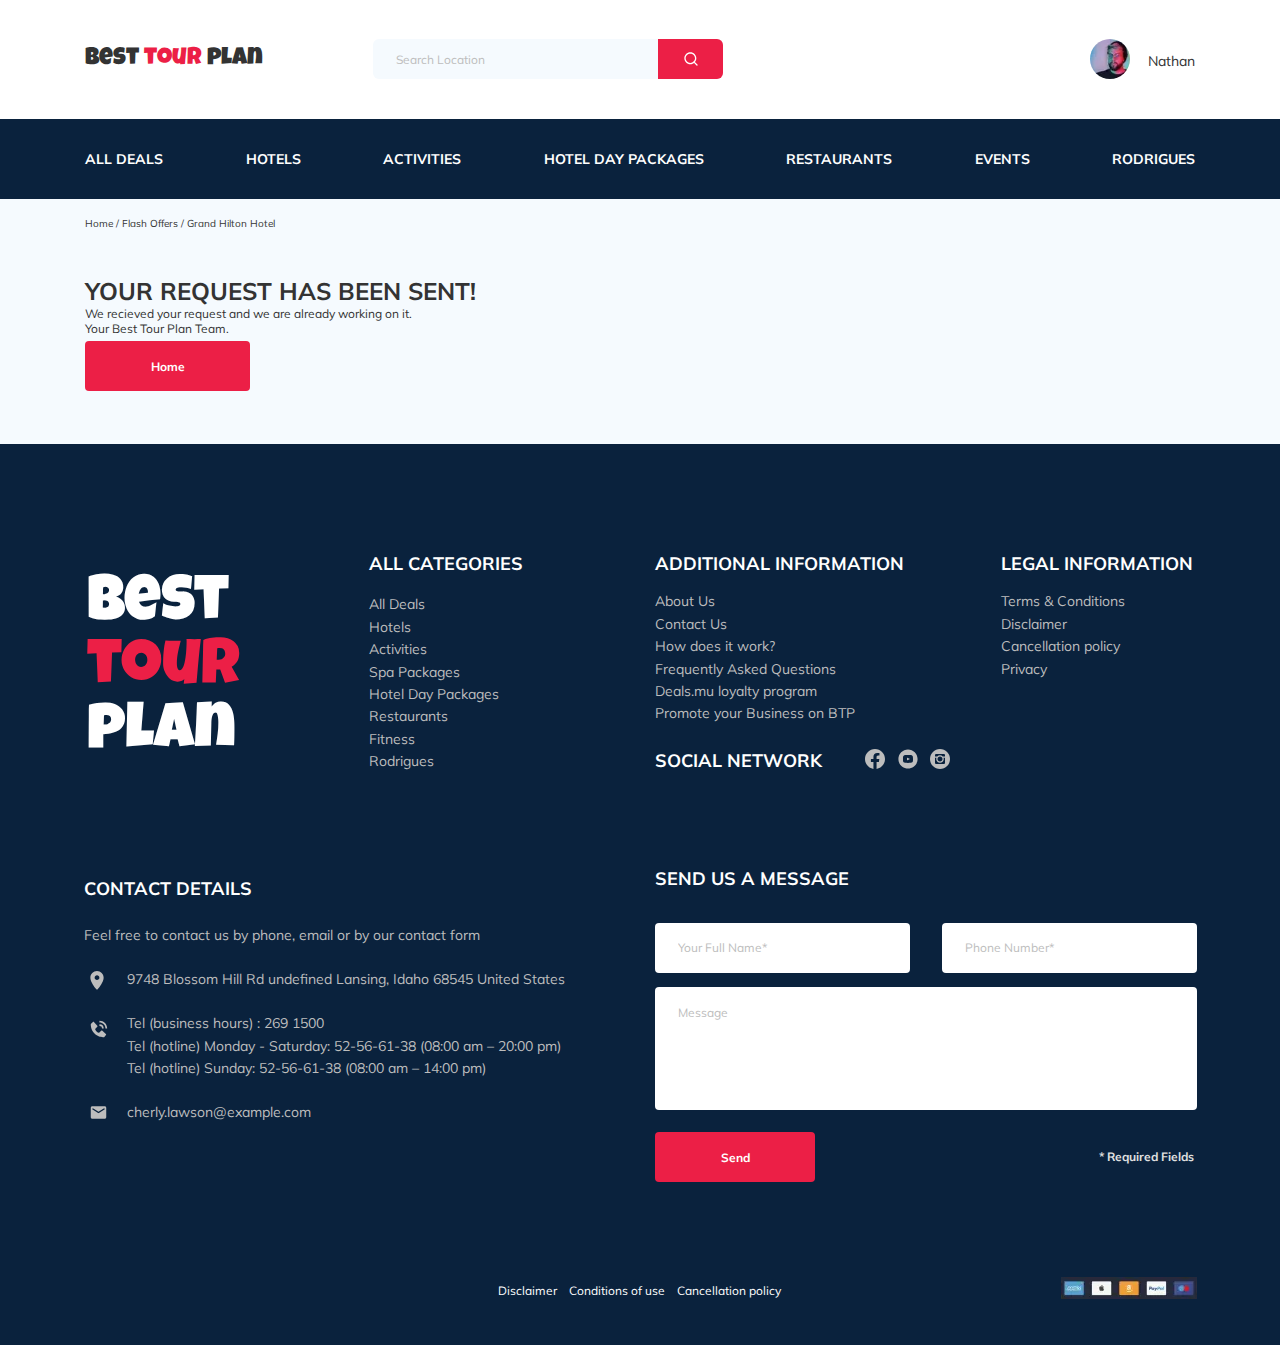
==== thankyou.html @ c1bdef6b "Update thankyou.html" ====
<!DOCTYPE html>
<html lang="en">
  <head>
    <meta charset="UTF-8" />
    <meta http-equiv="X-UA-Compatible" content="IE=edge" />
    <meta name="viewport" content="width=device-width, initial-scale=1.0" />
    <title>Best Tour Plan - Hotel Booking</title>
    <link rel="shortcut icon" href="favicon.ico" type="image/x-icon" />
    <link rel="icon" href="favicon.ico" type="image/x-icon" />
    <link rel="preconnect" href="https://fonts.googleapis.com" />
    <link rel="preconnect" href="https://fonts.gstatic.com" crossorigin />
    <link
      href="https://fonts.googleapis.com/css2?family=Luckiest+Guy&family=Mulish:wght@300;400;600;700&family=Nunito:wght@400;600;800&display=swap"
      rel="stylesheet"
    />
    <link rel="stylesheet" href="./css/swiper-bundle.min.css" />
    <link rel="stylesheet" href="./css/style.css" />
  </head>
  <body>
    <header class="navbar navbar--mobile--fixed">
      <div class="container">
        <div class="navbar-top">
          <a href="./index.html" class="logo">
            <span class="logo__name">
              best
              <span class="logo__name logo__name--red">tour</span>
              plan
            </span>
          </a>
          <form
            action="#"
            class="search navbar__search navbar__search--mobile--hidden"
          >
            <input
              type="text"
              class="search__input"
              placeholder="Search Location"
            />
            <button class="search__button">
              <img
                src="./img/search.svg"
                width="16"
                height="16"
                alt="Icon: search loupe"
              />
            </button>
          </form>

          <a href="#" class="user navbar__user navbar__user--mobile--hidden">
            <img
              class="user__avatar"
              src="./img/user-avatar.webp"
              width="40"
              height="40"
              alt="Avatar: Nathan user"
            />
            <span class="user__name">Nathan</span>
          </a>
          <button class="menu-button navbar-top__menu-button">
            <span class="menu-button__line"></span>
            <span class="menu-button__line"></span>
            <span class="menu-button__line"></span>
          </button>
        </div>
        <!-- /.navbar-top -->
      </div>
      <!-- /.container -->
      <div class="navbar-bottom">
        <nav class="navbar-menu container">
          <ul class="navbar-menu__list">
            <li class="navbar-menu__item navbar-menu__item--mobile--visible">
              <a
                href="#"
                class="user navbar__user navbar__user--mobile--visible"
              >
                <img
                  class="user__avatar"
                  src="./img/user-avatar.webp"
                  width="40"
                  height="40"
                  alt="Avatar: Nathan user"
                />
                <span class="user__name user__name--light">Nathan</span>
              </a>
            </li>
            <li class="navbar-menu__item navbar-menu__item--mobile--visible">
              <form
                action="#"
                class="search navbar__search navbar__search--mobile--visible"
              >
                <input
                  type="text"
                  class="search__input"
                  placeholder="Search Location"
                />
                <button class="search__button">
                  <img
                    src="./img/search.svg"
                    width="16"
                    height="16"
                    alt="Icon: search loupe"
                  />
                </button>
              </form>
            </li>
            <li class="navbar-menu__item">
              <a href="#" class="navbar-menu__link">All Deals</a>
            </li>
            <li class="navbar-menu__item">
              <a href="#" class="navbar-menu__link">Hotels</a>
            </li>
            <li class="navbar-menu__item">
              <a href="#" class="navbar-menu__link">Activities</a>
            </li>
            <li class="navbar-menu__item">
              <a href="#" class="navbar-menu__link">Hotel Day Packages</a>
            </li>
            <li class="navbar-menu__item">
              <a href="#" class="navbar-menu__link">Restaurants</a>
            </li>
            <li class="navbar-menu__item">
              <a href="#" class="navbar-menu__link">Events</a>
            </li>
            <li class="navbar-menu__item">
              <a href="#" class="navbar-menu__link">Rodrigues</a>
            </li>
          </ul>
        </nav>
        <!-- /.navbar-menu -->
      </div>
      <!-- /.navbar-bottom -->
    </header>
    <nav class="breadcrumb">
      <div class="container">
        <ul class="breadcrumb-list">
          <li class="breadcrumb-list__item">
            <a href="#" class="breadcrumb-list__link">Home</a>
          </li>
          <li class="breadcrumb-list__item">
            <a href="#" class="breadcrumb-list__link">Flash Offers</a>
          </li>
          <li class="breadcrumb-list__item">Grand Hilton Hotel</li>
        </ul>
      </div>
      <!-- /.container -->
    </nav>
    <!-- /.breadcrumb -->
    <section class="hotel">
      <div class="container">
        <div class="hotel-info hotel__hotel-info">
          <div class="hotel-info__text">
            <div class="hotel-wrapper">
              <h1 class="hotel-name hotel-info__name">
                Your request has been sent!
              </h1>
            </div>
            <!-- /.hotel-wrapper -->
            <p class="hotel-description hotel-info__description">
              We recieved your request and we are already working on it.
            </p>
            <p class="hotel-description hotel-info__description">
              Your Best Tour Plan Team.
            </p>
          </div>
          <!-- /.hotel-info__text -->
        </div>
        <!-- /.hotel-info -->
        <a href="./index.html" class="button">Home</a>
      </div>
      <!-- /.container -->
    </section>
    <!-- /.hotel -->
    <footer class="footer">
      <div class="footer-container">
        <h2 class="visually-hidden">Footer menu and feedback form</h2>
        <div class="footer-wrapper">
          <a href="./index.html" class="footer-logo">
            <span class="footer-logo__name">
              best
              <br />
              <span class="footer-logo__name footer-logo__name--red">
                tour
                <br />
              </span>
              plan
              <br />
            </span>
          </a>
          <div class="footer__list footer__categories">
            <h3 class="footer__title footer__title--categories">
              All Categories
            </h3>
            <ul class="footer__ul">
              <li class="footer__item">
                <a href="#" class="footer__link">All Deals</a>
              </li>
              <li class="footer__item">
                <a href="#" class="footer__link">Hotels</a>
              </li>
              <li class="footer__item">
                <a href="#" class="footer__link">Activities</a>
              </li>
              <li class="footer__item">
                <a href="#" class="footer__link">Spa Packages</a>
              </li>
              <li class="footer__item">
                <a href="#" class="footer__link">Hotel Day Packages</a>
              </li>
              <li class="footer__item">
                <a href="#" class="footer__link">Restaurants</a>
              </li>
              <li class="footer__item">
                <a href="#" class="footer__link">Fitness</a>
              </li>
              <li class="footer__item">
                <a href="#" class="footer__link">Rodrigues</a>
              </li>
            </ul>
          </div>
          <!-- /.footer__list -->
          <div class="footer__list footer__additional">
            <h3 class="footer__title footer__title--additional">
              Additional Information
            </h3>
            <ul class="footer__ul">
              <li class="footer__item">
                <a href="#" class="footer__link">About Us</a>
              </li>
              <li class="footer__item">
                <a href="#" class="footer__link">Contact Us</a>
              </li>
              <li class="footer__item">
                <a href="#" class="footer__link">How does it work?</a>
              </li>
              <li class="footer__item">
                <a href="#" class="footer__link">Frequently Asked Questions</a>
              </li>
              <li class="footer__item">
                <a href="#" class="footer__link">Deals.mu loyalty program</a>
              </li>
              <li class="footer__item">
                <a href="#" class="footer__link">
                  Promote your Business on BTP
                </a>
              </li>
            </ul>
          </div>
          <!-- /.footer__list -->
          <div class="footer__social-network">
            <h3 class="footer__title footer__title--inline">Social Network</h3>
            <div class="footer__social-links">
              <a
                href="https://www.facebook.com/"
                target="_blank"
                class="footer__link"
              >
                <img
                  src="./img/facebook.svg"
                  alt="Icon: Facebook"
                  class="footer__icon"
                  width="20"
                  height="20"
                />
              </a>
              <a
                href="https://www.youtube.com/"
                target="_blank"
                class="footer__link"
              >
                <img
                  src="./img/youtube.svg"
                  alt="Icon: Youtube"
                  class="footer__icon"
                  width="20"
                  height="20"
                />
              </a>
              <a
                href="https://www.instagram.com/"
                target="_blank"
                class="footer__link"
              >
                <img
                  src="./img/instagram.svg"
                  alt="Icon: Instagram"
                  class="footer__icon"
                  width="20"
                  height="20"
                />
              </a>
            </div>
            <!-- /.footer__social-links -->
          </div>
          <!-- /.footer__social-network -->
          <div class="footer__list footer__legal">
            <h3 class="footer__title footer__title--legal">
              Legal Information
            </h3>
            <ul class="footer__ul">
              <li class="footer__item">
                <a href="#" class="footer__link">Terms & Conditions</a>
              </li>
              <li class="footer__item">
                <a href="#" class="footer__link">Disclaimer</a>
              </li>
              <li class="footer__item">
                <a href="#" class="footer__link">Cancellation policy</a>
              </li>
              <li class="footer__item">
                <a href="#" class="footer__link">Privacy</a>
              </li>
            </ul>
          </div>
          <!-- /.footer__list -->
          <div class="footer__contact-details">
            <h3 class="footer__title footer__title--details">
              Contact Details
            </h3>
            <p class="footer__text">
              Feel free to contact us by phone, email or by our contact form
            </p>
            <ul class="footer__details">
              <li class="footer__item footer__item--address">
                <img
                  src="./img/map-marker.svg"
                  width="14"
                  height="19"
                  alt="Icon: map marker"
                  class="footer__icon footer__icon--map"
                />
                <span class="footer__description">
                  9748 Blossom Hill Rd undefined Lansing, Idaho 68545 United
                  States
                </span>
              </li>
              <li class="footer__item footer__item--phone">
                <img
                  src="./img/footer-phone-call.svg"
                  width="18"
                  height="18"
                  alt="Icon: phone-call"
                  class="footer__icon footer__icon--phone"
                />
                <span class="footer__link footer__link--phone">
                  Tel (business hours) :
                  <a
                    href="tel:2691500"
                    class="footer__link footer__link--phone--mobile"
                  >
                    269 1500
                  </a>
                </span>
                <span class="footer__link footer__link--phone">
                  Tel (hotline) Monday - Saturday:
                  <a
                    href="tel:52566138"
                    class="footer__link footer__link--phone--mobile"
                  >
                    52-56-61-38
                  </a>
                  (08:00 am – 20:00 pm)
                </span>
                <span class="footer__link footer__link--phone">
                  Tel (hotline) Sunday:
                  <a
                    href="tel:52566138"
                    class="footer__link footer__link--phone--mobile"
                  >
                    52-56-61-38
                  </a>
                  (08:00 am – 14:00 pm)
                </span>
              </li>
              <li class="footer__item footer__item--email">
                <img
                  src="./img/email.svg"
                  width="17"
                  height="13"
                  alt="Icon: envelope"
                  class="footer__icon footer__icon--envelop"
                />
                <a
                  href="mailto:cherly.lawson@example.com"
                  class="footer__link footer__link--email"
                >
                  cherly.lawson@example.com
                </a>
              </li>
            </ul>
            <!-- /.footer__ul -->
          </div>
          <!-- /.footer__contact-details -->
          <div class="footer__contact-form">
            <h3 class="footer__title footer__title--form">Send us a message</h3>
            <form action="send.php" method="POST" class="form footer__form">
              <input
                type="text"
                class="input footer__input"
                placeholder="Your Full Name*"
                name="name"
              />
              <input
                type="text"
                class="input footer__input"
                placeholder="Phone Number*"
                name="phone"
              />
              <textarea
                cols="30"
                rows="7"
                class="message footer__message"
                placeholder="Message"
                name="message"
              ></textarea>
              <button class="button footer__button">Send</button>
              <span class="footer__info">* Required Fields</span>
            </form>
            <!-- /.footer__form -->
          </div>
          <!-- /.footer__contact-form -->
        </div>
        <!-- /.footer-wrapper -->
        <div class="footer-bottom">
          <nav class="footer-navbar">
            <ul class="footer-navbar__list">
              <li class="footer-navbar__item">
                <a href="#" class="footer-navbar__link">Disclaimer</a>
              </li>
              <li class="footer-navbar__item">
                <a href="#" class="footer-navbar__link">Conditions of use</a>
              </li>
              <li class="footer-navbar__item">
                <a href="#" class="footer-navbar__link">Cancellation policy</a>
              </li>
            </ul>
          </nav>
          <img
            src="./img/payment.webp"
            alt="Payment Methods"
            class="footer-bottom__payment"
            width="136"
            height="22"
          />
        </div>
        <!-- /.footer-bottom -->
      </div>
      <!-- /.container -->
    </footer>
    <!-- /.footer -->
    <script src="./js/jquery-3.6.0.min.js"></script>
    <script src="./js/parallax.min.js"></script>
    <script src="./js/swiper-bundle.min.js"></script>
    <script src="./js/main.js"></script>
  </body>
</html>
---- css/style.css ----
* {
  -webkit-box-sizing: border-box;
          box-sizing: border-box;
}

body {
  font-family: "Mulish", sans-serif;
  background-color: #F5FAFE;
  color: #333333;
}

.container {
  max-width: 1110px;
  margin: auto;
}

img {
  max-width: 100%;
}

.visually-hidden {
  position: absolute;
  clip: rect(0 0 0 0);
  width: 1px;
  height: 1px;
  margin: -1px;
}

.input {
  padding: 0 10px 0 23px;
  font-size: 12px;
  line-height: 15px;
  border-radius: 4px;
  border: none;
  background-color: #ffffff;
}

input::-webkit-input-placeholder {
  color: #BDBDBD;
}

input:-ms-input-placeholder {
  color: #BDBDBD;
}

input::-ms-input-placeholder {
  color: #BDBDBD;
}

input::placeholder {
  color: #BDBDBD;
}

.message {
  padding: 18px 5px 0 23px;
  resize: none;
  font-size: 12px;
  line-height: 15px;
  border: none;
  border-radius: 4px;
  background-color: #ffffff;
}

.message::-webkit-input-placeholder {
  color: #BDBDBD;
}

.message:-ms-input-placeholder {
  color: #BDBDBD;
}

.message::-ms-input-placeholder {
  color: #BDBDBD;
}

.message::placeholder {
  color: #BDBDBD;
}

.button {
  padding: 18px 65px 17px 66px;
  font-weight: bold;
  font-size: 12px;
  line-height: 15px;
  border-radius: 4px;
  border: none;
  color: #ffffff;
  background-color: #EC1F46;
  cursor: pointer;
  text-decoration: none;
}

.form {
  display: -webkit-box;
  display: -ms-flexbox;
  display: flex;
  -webkit-box-align: center;
      -ms-flex-align: center;
          align-items: center;
  -webkit-box-pack: justify;
      -ms-flex-pack: justify;
          justify-content: space-between;
  -ms-flex-wrap: wrap;
      flex-wrap: wrap;
}

/*! normalize.css v8.0.1 | MIT License | github.com/necolas/normalize.css */
/* Document
   ========================================================================== */
/**
 * 1. Correct the line height in all browsers.
 * 2. Prevent adjustments of font size after orientation changes in iOS.
 */
html {
  line-height: 1.15;
  /* 1 */
  -webkit-text-size-adjust: 100%;
  /* 2 */
}

/* Sections
   ========================================================================== */
/**
 * Remove the margin in all browsers.
 */
body {
  margin: 0;
}

/**
 * Render the `main` element consistently in IE.
 */
main {
  display: block;
}

/**
 * Correct the font size and margin on `h1` elements within `section` and
 * `article` contexts in Chrome, Firefox, and Safari.
 */
h1 {
  font-size: 2em;
  margin: 0.67em 0;
}

/* Grouping content
   ========================================================================== */
/**
 * 1. Add the correct box sizing in Firefox.
 * 2. Show the overflow in Edge and IE.
 */
hr {
  -webkit-box-sizing: content-box;
          box-sizing: content-box;
  /* 1 */
  height: 0;
  /* 1 */
  overflow: visible;
  /* 2 */
}

/**
 * 1. Correct the inheritance and scaling of font size in all browsers.
 * 2. Correct the odd `em` font sizing in all browsers.
 */
pre {
  font-family: monospace, monospace;
  /* 1 */
  font-size: 1em;
  /* 2 */
}

/* Text-level semantics
   ========================================================================== */
/**
 * Remove the gray background on active links in IE 10.
 */
a {
  background-color: transparent;
}

/**
 * 1. Remove the bottom border in Chrome 57-
 * 2. Add the correct text decoration in Chrome, Edge, IE, Opera, and Safari.
 */
abbr[title] {
  border-bottom: none;
  /* 1 */
  text-decoration: underline;
  /* 2 */
  -webkit-text-decoration: underline dotted;
          text-decoration: underline dotted;
  /* 2 */
}

/**
 * Add the correct font weight in Chrome, Edge, and Safari.
 */
b,
strong {
  font-weight: bolder;
}

/**
 * 1. Correct the inheritance and scaling of font size in all browsers.
 * 2. Correct the odd `em` font sizing in all browsers.
 */
code,
kbd,
samp {
  font-family: monospace, monospace;
  /* 1 */
  font-size: 1em;
  /* 2 */
}

/**
 * Add the correct font size in all browsers.
 */
small {
  font-size: 80%;
}

/**
 * Prevent `sub` and `sup` elements from affecting the line height in
 * all browsers.
 */
sub,
sup {
  font-size: 75%;
  line-height: 0;
  position: relative;
  vertical-align: baseline;
}

sub {
  bottom: -0.25em;
}

sup {
  top: -0.5em;
}

/* Embedded content
   ========================================================================== */
/**
 * Remove the border on images inside links in IE 10.
 */
img {
  border-style: none;
}

/* Forms
   ========================================================================== */
/**
 * 1. Change the font styles in all browsers.
 * 2. Remove the margin in Firefox and Safari.
 */
button,
input,
optgroup,
select,
textarea {
  font-family: inherit;
  /* 1 */
  font-size: 100%;
  /* 1 */
  line-height: 1.15;
  /* 1 */
  margin: 0;
  /* 2 */
}

/**
 * Show the overflow in IE.
 * 1. Show the overflow in Edge.
 */
button,
input {
  /* 1 */
  overflow: visible;
}

/**
 * Remove the inheritance of text transform in Edge, Firefox, and IE.
 * 1. Remove the inheritance of text transform in Firefox.
 */
button,
select {
  /* 1 */
  text-transform: none;
}

/**
 * Correct the inability to style clickable types in iOS and Safari.
 */
button,
[type="button"],
[type="reset"],
[type="submit"] {
  -webkit-appearance: button;
}

/**
 * Remove the inner border and padding in Firefox.
 */
button::-moz-focus-inner,
[type="button"]::-moz-focus-inner,
[type="reset"]::-moz-focus-inner,
[type="submit"]::-moz-focus-inner {
  border-style: none;
  padding: 0;
}

/**
 * Restore the focus styles unset by the previous rule.
 */
button:-moz-focusring,
[type="button"]:-moz-focusring,
[type="reset"]:-moz-focusring,
[type="submit"]:-moz-focusring {
  outline: 1px dotted ButtonText;
}

/**
 * Correct the padding in Firefox.
 */
fieldset {
  padding: 0.35em 0.75em 0.625em;
}

/**
 * 1. Correct the text wrapping in Edge and IE.
 * 2. Correct the color inheritance from `fieldset` elements in IE.
 * 3. Remove the padding so developers are not caught out when they zero out
 *    `fieldset` elements in all browsers.
 */
legend {
  -webkit-box-sizing: border-box;
          box-sizing: border-box;
  /* 1 */
  color: inherit;
  /* 2 */
  display: table;
  /* 1 */
  max-width: 100%;
  /* 1 */
  padding: 0;
  /* 3 */
  white-space: normal;
  /* 1 */
}

/**
 * Add the correct vertical alignment in Chrome, Firefox, and Opera.
 */
progress {
  vertical-align: baseline;
}

/**
 * Remove the default vertical scrollbar in IE 10+.
 */
textarea {
  overflow: auto;
}

/**
 * 1. Add the correct box sizing in IE 10.
 * 2. Remove the padding in IE 10.
 */
[type="checkbox"],
[type="radio"] {
  -webkit-box-sizing: border-box;
          box-sizing: border-box;
  /* 1 */
  padding: 0;
  /* 2 */
}

/**
 * Correct the cursor style of increment and decrement buttons in Chrome.
 */
[type="number"]::-webkit-inner-spin-button,
[type="number"]::-webkit-outer-spin-button {
  height: auto;
}

/**
 * 1. Correct the odd appearance in Chrome and Safari.
 * 2. Correct the outline style in Safari.
 */
[type="search"] {
  -webkit-appearance: textfield;
  /* 1 */
  outline-offset: -2px;
  /* 2 */
}

/**
 * Remove the inner padding in Chrome and Safari on macOS.
 */
[type="search"]::-webkit-search-decoration {
  -webkit-appearance: none;
}

/**
 * 1. Correct the inability to style clickable types in iOS and Safari.
 * 2. Change font properties to `inherit` in Safari.
 */
::-webkit-file-upload-button {
  -webkit-appearance: button;
  /* 1 */
  font: inherit;
  /* 2 */
}

/* Interactive
   ========================================================================== */
/*
 * Add the correct display in Edge, IE 10+, and Firefox.
 */
details {
  display: block;
}

/*
 * Add the correct display in all browsers.
 */
summary {
  display: list-item;
}

/* Misc
   ========================================================================== */
/**
 * Add the correct display in IE 10+.
 */
template {
  display: none;
}

/**
 * Add the correct display in IE 10.
 */
[hidden] {
  display: none;
}

.navbar {
  background-color: #ffffff;
}

.navbar-top {
  display: -webkit-box;
  display: -ms-flexbox;
  display: flex;
  -webkit-box-align: center;
      -ms-flex-align: center;
          align-items: center;
  -webkit-box-pack: justify;
      -ms-flex-pack: justify;
          justify-content: space-between;
  padding-top: 39px;
  padding-bottom: 40px;
}

.navbar-top__menu-button {
  display: none;
}

.navbar__search {
  margin-right: auto;
  margin-left: 110px;
}

.navbar-bottom {
  background-color: #0A223D;
}

.navbar-menu__list {
  margin: 0;
  padding: 30px 0 31px 0;
  display: -webkit-box;
  display: -ms-flexbox;
  display: flex;
  -webkit-box-align: center;
      -ms-flex-align: center;
          align-items: center;
  -webkit-box-pack: justify;
      -ms-flex-pack: justify;
          justify-content: space-between;
  list-style-type: none;
  color: #ffffff;
}

.navbar-menu__item--mobile--visible {
  display: none;
}

.navbar-menu__link {
  font-size: 14px;
  line-height: 18px;
  font-weight: bold;
  text-decoration: none;
  text-transform: uppercase;
  color: inherit;
}

.logo {
  text-decoration: none;
}

.logo__name {
  font-family: Luckiest Guy;
  font-size: 24px;
  line-height: 24px;
  color: #333333;
}

.logo__name--red {
  color: #EC1F46;
}

.search {
  display: -webkit-box;
  display: -ms-flexbox;
  display: flex;
  position: relative;
  height: 40px;
  overflow: hidden;
  border-radius: 6px;
}

.search__input {
  width: 350px;
  height: 100%;
  padding-left: 23px;
  padding-right: 75px;
  font-size: 12px;
  line-height: 15px;
  background-color: #F5FAFE;
  border: none;
  color: #333333;
}

.search__button {
  position: absolute;
  padding: 12px 24px 12px 25px;
  top: 0;
  right: 0;
  width: 65px;
  height: 100%;
  border: none;
  background-color: #EC1F46;
  cursor: pointer;
}

.user {
  display: -webkit-box;
  display: -ms-flexbox;
  display: flex;
  -webkit-box-align: center;
      -ms-flex-align: center;
          align-items: center;
  text-decoration: none;
}

.user__avatar {
  width: 40px;
  height: 40px;
  border-radius: 50%;
  -o-object-fit: cover;
     object-fit: cover;
}

.user__name {
  margin-left: 18px;
  margin-top: 13px;
  margin-bottom: auto;
  font-size: 14px;
  line-height: 18px;
  color: #333333;
}

.breadcrumb-list {
  display: -webkit-box;
  display: -ms-flexbox;
  display: flex;
  -webkit-box-align: center;
      -ms-flex-align: center;
          align-items: center;
  padding: 18px 0 19px 0;
  margin: 0;
  list-style: none;
}

.breadcrumb-list__item {
  font-size: 10px;
  line-height: 13px;
}

.breadcrumb-list__item:not(:last-child)::after {
  content: '/';
  margin-right: 3px;
}

.breadcrumb-list__link {
  text-decoration: none;
  color: inherit;
}

.hotel {
  padding: 23px 0 70px 0;
}

.hotel__hotel-info {
  margin-bottom: 20px;
}

.hotel-info {
  display: -webkit-box;
  display: -ms-flexbox;
  display: flex;
  -webkit-box-align: center;
      -ms-flex-align: center;
          align-items: center;
  -webkit-box-pack: justify;
      -ms-flex-pack: justify;
          justify-content: space-between;
}

.hotel-info__offer {
  margin-top: 5px;
  margin-left: 14px;
}

.hotel-info__name {
  margin-top: 4px;
  margin-bottom: 0;
}

.hotel-info__description {
  margin: 0;
}

.hotel-name {
  font-weight: bold;
  font-size: 24px;
  line-height: 30px;
  text-transform: uppercase;
}

.hotel-wrapper {
  display: -webkit-box;
  display: -ms-flexbox;
  display: flex;
  -ms-flex-wrap: wrap;
      flex-wrap: wrap;
  -webkit-box-align: center;
      -ms-flex-align: center;
          align-items: center;
}

.hotel-description {
  font-size: 12px;
  line-height: 15px;
}

.hotel-grid {
  display: -webkit-box;
  display: -ms-flexbox;
  display: flex;
  -webkit-box-pack: justify;
      -ms-flex-pack: justify;
          justify-content: space-between;
  padding-left: 2px;
}

.hotel-details {
  display: -webkit-box;
  display: -ms-flexbox;
  display: flex;
  -webkit-box-orient: vertical;
  -webkit-box-direction: normal;
      -ms-flex-direction: column;
          flex-direction: column;
  -webkit-box-pack: justify;
      -ms-flex-pack: justify;
          justify-content: space-between;
}

.hotel-slider {
  width: 728px;
  height: 450px;
}

.hotel-slider__item {
  position: relative;
  width: 100%;
  height: 100%;
  border-radius: 8px;
  overflow: hidden;
}

.hotel-slider__item::after {
  content: '';
  position: absolute;
  top: 0;
  right: 0;
  left: 0;
  bottom: 0;
  width: 100%;
  height: 100%;
  z-index: 10;
  background: -webkit-gradient(linear, left top, left bottom, from(rgba(0, 122, 223, 0.48)), to(rgba(255, 255, 255, 0.128)));
  background: linear-gradient(180deg, rgba(0, 122, 223, 0.48) 0%, rgba(255, 255, 255, 0.128) 100%);
}

.stars {
  -ms-flex-preferred-size: 100%;
      flex-basis: 100%;
  display: -webkit-box;
  display: -ms-flexbox;
  display: flex;
}

.stars__image {
  margin-right: 2px;
}

.offer {
  padding: 3px 10px 4px 9px;
  font-weight: 600;
  font-size: 10px;
  line-height: 13px;
  border-radius: 3px;
  background-color: #EC1F46;
  color: #ffffff;
}

.rating {
  padding-top: 9px;
  padding-right: 7px;
  padding-bottom: 6px;
  padding-left: 7px;
  display: -webkit-box;
  display: -ms-flexbox;
  display: flex;
  -webkit-box-orient: vertical;
  -webkit-box-direction: normal;
      -ms-flex-direction: column;
          flex-direction: column;
  text-align: center;
  color: #ffffff;
  background-color: #EC1F46;
  border-radius: 4px;
}

.rating__text {
  font-weight: 600;
  font-size: 8px;
  line-height: 10px;
}

.rating__counter {
  display: -webkit-box;
  display: -ms-flexbox;
  display: flex;
  -webkit-box-pack: center;
      -ms-flex-pack: center;
          justify-content: center;
  -webkit-box-align: baseline;
      -ms-flex-align: baseline;
          align-items: baseline;
  margin-top: 2px;
  font-weight: bold;
  font-size: 14px;
  line-height: 18px;
}

.rating__counter--max {
  font-weight: bold;
  font-size: 10px;
  line-height: 13px;
}

.swiper {
  margin: 0;
}

.hotel-slider__button {
  position: absolute;
  top: 50%;
  -webkit-transform: translateY(-40%);
          transform: translateY(-40%);
  z-index: 99;
  width: 30px;
  height: 30px;
  border: none;
  cursor: pointer;
  background-repeat: no-repeat;
  background-position: center;
  background-size: 10px;
  background-color: transparent;
}

.hotel-slider__button--next {
  right: 18px;
  background-image: url(../img/arrow-next.svg);
}

.hotel-slider__button--prev {
  left: 16px;
  background-image: url(../img/arrow-prev.svg);
}

.booking {
  width: 350px;
  min-height: 210px;
  padding: 29px 29px 26px 26px;
  background-color: #0A223D;
  color: #ffffff;
  border-radius: 8px;
}

.booking__info {
  display: -webkit-box;
  display: -ms-flexbox;
  display: flex;
  -webkit-box-pack: justify;
      -ms-flex-pack: justify;
          justify-content: space-between;
  margin-bottom: 9px;
}

.booking__price {
  display: -webkit-box;
  display: -ms-flexbox;
  display: flex;
  -webkit-box-orient: vertical;
  -webkit-box-direction: normal;
      -ms-flex-direction: column;
          flex-direction: column;
  -webkit-box-align: start;
      -ms-flex-align: start;
          align-items: flex-start;
  -webkit-box-pack: justify;
      -ms-flex-pack: justify;
          justify-content: space-between;
}

.booking__start {
  margin-bottom: 2px;
  font-family: "Nunito", sans-serif;
  font-size: 10px;
  line-height: 14px;
}

.booking__pricetag {
  font-family: "Nunito", sans-serif;
  font-weight: 800;
  font-size: 24px;
  line-height: 28px;
}

.booking__per-room {
  font-family: "Nunito", sans-serif;
  font-size: 12px;
  line-height: 16px;
}

.booking__room {
  margin-top: 4px;
}

.booking__text {
  display: -webkit-box;
  display: -ms-flexbox;
  display: flex;
  -webkit-box-align: center;
      -ms-flex-align: center;
          align-items: center;
  -webkit-box-pack: justify;
      -ms-flex-pack: justify;
          justify-content: space-between;
  font-family: "Nunito", sans-serif;
  font-size: 12px;
  line-height: 16px;
}

.booking__text:first-child {
  margin-bottom: 8px;
}

.booking__description {
  margin-left: 9px;
}

.booking__call-center {
  display: -webkit-box;
  display: -ms-flexbox;
  display: flex;
  -webkit-box-align: center;
      -ms-flex-align: center;
          align-items: center;
  -webkit-box-pack: justify;
      -ms-flex-pack: justify;
          justify-content: space-between;
  margin-bottom: 17px;
}

.booking__heading {
  font-family: "Nunito", sans-serif;
  font-weight: 600;
  font-size: 18px;
  line-height: 25px;
}

.booking__number {
  display: -webkit-box;
  display: -ms-flexbox;
  display: flex;
  -webkit-box-align: center;
      -ms-flex-align: center;
          align-items: center;
  -webkit-box-pack: justify;
      -ms-flex-pack: justify;
          justify-content: space-between;
  font-family: "Nunito", sans-serif;
  font-weight: 600;
  font-size: 18px;
  line-height: 25px;
  color: inherit;
  text-decoration: none;
}

.booking__digits {
  margin-left: 8px;
}

.booking__button {
  padding: 13px 0;
  width: 100%;
  min-height: 45px;
  font-family: "Nunito", sans-serif;
  font-weight: 600;
  font-size: 14px;
  line-height: 19px;
  border-radius: 4px;
  border: none;
  background-color: #EC1F46;
  color: #ffffff;
  cursor: pointer;
}

.map {
  width: 347px;
  height: 213px;
  border: none;
  border-radius: 10px;
  overflow: hidden;
}

.packages {
  padding: 40px 0 70px 0;
}

.packages-title {
  margin: 0;
  margin-bottom: 65px;
  font-weight: bold;
  font-size: 36px;
  line-height: 45px;
  text-align: center;
  text-transform: uppercase;
}

.packages-grid {
  display: -ms-grid;
  display: grid;
  -ms-grid-columns: (1fr)[3];
      grid-template-columns: repeat(3, 1fr);
  -ms-grid-rows: (500px)[2];
      grid-template-rows: repeat(2, 500px);
  grid-gap: 30px;
}

.box {
  position: relative;
  display: -webkit-box;
  display: -ms-flexbox;
  display: flex;
  -webkit-box-orient: vertical;
  -webkit-box-direction: normal;
      -ms-flex-direction: column;
          flex-direction: column;
  -webkit-box-pack: start;
      -ms-flex-pack: start;
          justify-content: flex-start;
  border-radius: 8px;
  overflow: hidden;
}

.box:first-child {
  -ms-grid-column: 1;
  -ms-grid-column-span: 2;
  grid-column: 1 / 3;
  display: -webkit-box;
  display: -ms-flexbox;
  display: flex;
  -webkit-box-orient: horizontal;
  -webkit-box-direction: normal;
      -ms-flex-direction: row;
          flex-direction: row;
  -webkit-box-align: start;
      -ms-flex-align: start;
          align-items: flex-start;
}

.box-offer {
  position: absolute;
  left: 0;
  top: 26px;
  padding: 4px 9px;
  font-weight: 600;
  font-size: 8px;
  line-height: 10px;
  border-radius: 0 4px 4px 0;
}

.box-offer--first {
  padding: 8px 23px 7px 11px;
  font-weight: 600;
  font-size: 12px;
  line-height: 15px;
}

.box-image {
  width: 350px;
  height: 250px;
}

.box-image--first {
  width: 366px;
  height: 500px;
}

.box-room {
  padding: 30px 21px 25px 32px;
  color: #ffffff;
  background-color: #0A223D;
}

.box-room--first {
  padding: 46px 21px 30px 43px;
}

.box-room__stars {
  margin-bottom: 5px;
}

.box-room__title {
  margin: 0;
  margin-bottom: 23px;
  font-weight: bold;
  font-size: 18px;
  line-height: 23px;
}

.box-room__title--first {
  margin-bottom: 27px;
}

.box-room__text {
  margin: 0;
  margin-left: 1px;
  margin-bottom: 45px;
  font-size: 14px;
  line-height: 22px;
}

.box-room__details {
  margin-bottom: 24px;
  font-size: 12px;
  line-height: 15px;
}

.box-room__details--first {
  margin-left: 3px;
  margin-bottom: 37px;
}

.box-room__item {
  display: -webkit-box;
  display: -ms-flexbox;
  display: flex;
  -webkit-box-align: center;
      -ms-flex-align: center;
          align-items: center;
}

.box-room__item:not(:last-child) {
  margin-bottom: 11px;
}

.box-room__description {
  margin-left: 14px;
}

.box-room__price {
  display: -webkit-box;
  display: -ms-flexbox;
  display: flex;
  -webkit-box-orient: vertical;
  -webkit-box-direction: normal;
      -ms-flex-direction: column;
          flex-direction: column;
  -webkit-box-pack: end;
      -ms-flex-pack: end;
          justify-content: flex-end;
}

.box-room__price--first {
  margin-left: 3px;
}

.box-room__price--old {
  margin-bottom: 5px;
  font-size: 14px;
  line-height: 18px;
  -webkit-text-decoration-line: line-through;
          text-decoration-line: line-through;
}

.box-room__price--new {
  margin-bottom: 5px;
  font-weight: bold;
  font-size: 24px;
  line-height: 30px;
}

.box-room__booking {
  display: -webkit-box;
  display: -ms-flexbox;
  display: flex;
  -webkit-box-pack: justify;
      -ms-flex-pack: justify;
          justify-content: space-between;
  -webkit-box-align: end;
      -ms-flex-align: end;
          align-items: flex-end;
}

.box-room__button {
  padding: 11px 27px 10px 25px;
  font-weight: 600;
  font-size: 14px;
  line-height: 19px;
  border: none;
  border-radius: 4px;
  color: #ffffff;
  background-color: #EC1F46;
  cursor: pointer;
}

.newsletter {
  position: relative;
  padding: 98px 0 87px 0;
  background-image: url(../img/newsletter-bg.webp);
  background-repeat: no-repeat;
  background-size: cover;
  background-position: center;
}

.newsletter::before {
  content: '';
  position: absolute;
  top: 0;
  left: 0;
  bottom: 0;
  right: 0;
  width: 100%;
  height: 100%;
  background-color: rgba(10, 34, 61, 0.8);
}

.newsletter-wrapper {
  position: relative;
  display: -webkit-box;
  display: -ms-flexbox;
  display: flex;
  -webkit-box-align: center;
      -ms-flex-align: center;
          align-items: center;
  -webkit-box-pack: justify;
      -ms-flex-pack: justify;
          justify-content: space-between;
  max-width: 731px;
  margin: auto;
}

.newsletter-title {
  margin: 0;
  padding: 0;
  font-weight: 300;
  font-size: 24px;
  line-height: 30px;
  color: #ffffff;
}

.newsletter-title__strong {
  display: block;
  font-weight: 600;
  font-size: 36px;
  line-height: 45px;
  text-transform: uppercase;
}

.parallax-window {
  background: transparent;
}

.subscribe {
  position: relative;
  width: 350px;
  height: 55px;
  border-radius: 4px;
  overflow: hidden;
}

.subscribe__input {
  position: absolute;
  width: 100%;
  height: 100%;
  padding: 19px 75px 18px 33px;
  font-weight: 300;
  font-size: 14px;
  line-height: 18px;
  border: none;
}

.subscribe__button {
  position: absolute;
  right: 0;
  top: 0;
  bottom: 0;
  width: 65px;
  height: 100%;
  font-weight: bold;
  font-size: 12px;
  line-height: 15px;
  border: none;
  background-color: #EC1F46;
  color: #ffffff;
  cursor: pointer;
}

.reviews {
  padding: 40px 0 70px 0;
}

.reviews__title {
  margin: 0;
  margin-bottom: 70px;
  font-weight: bold;
  font-size: 36px;
  line-height: 45px;
  text-align: center;
  text-transform: uppercase;
}

.reviews-slider__item {
  position: relative;
  display: -webkit-box;
  display: -ms-flexbox;
  display: flex;
  -webkit-box-orient: vertical;
  -webkit-box-direction: normal;
      -ms-flex-direction: column;
          flex-direction: column;
  -webkit-box-align: center;
      -ms-flex-align: center;
          align-items: center;
  max-width: 731px;
  margin-left: auto;
  margin-right: auto;
  margin-top: 45px;
  padding: 0 60px 30px 64px;
  background-color: #ffffff;
  border-radius: 8px;
}

.reviews-slider__item::before {
  content: '';
  position: absolute;
  top: 13px;
  left: 64px;
  width: 70px;
  height: 47px;
  background-image: url(../img/quote-left.svg);
  background-repeat: no-repeat;
}

.reviews-slider__item::after {
  content: '';
  position: absolute;
  right: 60px;
  bottom: 114px;
  width: 70px;
  height: 47px;
  background-image: url(../img/quote-right.svg);
  background-repeat: no-repeat;
}

.reviews-slider__profile {
  display: -webkit-box;
  display: -ms-flexbox;
  display: flex;
  -webkit-box-orient: vertical;
  -webkit-box-direction: normal;
      -ms-flex-direction: column;
          flex-direction: column;
  -webkit-box-align: center;
      -ms-flex-align: center;
          align-items: center;
  margin-top: -45px;
  margin-bottom: 32px;
}

.reviews-slider__avatar {
  width: 90px;
  height: 90px;
  margin-bottom: 9px;
  margin-right: 2px;
  border-radius: 50%;
  -o-object-fit: cover;
     object-fit: cover;
}

.reviews-slider__username {
  margin: 0;
  margin-bottom: 10px;
  font-weight: bold;
  font-size: 12px;
  line-height: 15px;
  color: #EC1F46;
}

.reviews-slider__date {
  margin-bottom: 4px;
  font-size: 10px;
  line-height: 13px;
  color: #000000;
}

.reviews-slider__rating {
  display: -webkit-box;
  display: -ms-flexbox;
  display: flex;
  -webkit-box-align: center;
      -ms-flex-align: center;
          align-items: center;
  margin-left: 5px;
}

.reviews-slider__text {
  max-width: 537px;
  height: 115px;
  margin: 0 auto 0 auto;
  font-size: 12px;
  line-height: 160%;
  text-align: justify;
  word-spacing: 1px;
  overflow: auto;
}

.reviews-slider__button {
  position: absolute;
  top: 46%;
  -webkit-transform: translateY(-50%);
          transform: translateY(-50%);
  z-index: 99;
  width: 30px;
  height: 30px;
  border: none;
  cursor: pointer;
  background-repeat: no-repeat;
  background-position: center;
  background-size: 10px;
  background-color: transparent;
}

.reviews-slider__button--next {
  right: 19px;
  background-image: url(../img/arrow-reviews-next.svg);
}

.reviews-slider__button--prev {
  left: 18px;
  background-image: url(../img/arrow-reviews-prev.svg);
}

.activities {
  padding: 60px 0 98px 0;
}

.activities__title {
  margin: 0;
  margin-bottom: 57px;
  font-weight: bold;
  font-size: 24px;
  line-height: 30px;
  text-transform: uppercase;
  color: #000000;
}

.activities-wrapper {
  display: -webkit-box;
  display: -ms-flexbox;
  display: flex;
  -webkit-box-pack: justify;
      -ms-flex-pack: justify;
          justify-content: space-between;
}

.card {
  position: relative;
  display: -webkit-box;
  display: -ms-flexbox;
  display: flex;
  -webkit-box-orient: vertical;
  -webkit-box-direction: normal;
      -ms-flex-direction: column;
          flex-direction: column;
  -webkit-box-align: start;
      -ms-flex-align: start;
          align-items: flex-start;
  padding: 24px 26px;
  width: 255px;
  height: 255px;
  border-radius: 6px;
  overflow: hidden;
}

.card::before {
  content: '';
  position: absolute;
  top: 0;
  right: 0;
  bottom: 0;
  left: 0;
  border-radius: 6px;
  background: linear-gradient(179.83deg, rgba(196, 196, 196, 0) 35.34%, #0A223D 99.85%);
  z-index: -1;
}

.card__image {
  position: absolute;
  top: 0;
  right: 0;
  bottom: 0;
  left: 0;
  width: 100%;
  height: 100%;
  -o-object-fit: cover;
     object-fit: cover;
  z-index: -2;
}

.card__title {
  margin-top: auto;
  margin-bottom: 18px;
  font-weight: bold;
  font-size: 16px;
  line-height: 20px;
  color: #ffffff;
  z-index: 2;
}

.card__button {
  padding: 7px 22px 7px 21px;
  font-family: "Nunito", sans-serif;
  font-weight: 600;
  font-size: 12px;
  line-height: 16px;
  border: none;
  border-radius: 4px;
  background-color: #EC1F46;
  color: #ffffff;
  cursor: pointer;
}

.footer {
  padding: 108px 0 46px 0;
  background-color: #0A223D;
  color: #ffffff;
}

.footer-container {
  max-width: 1113px;
  margin: auto;
}

.footer-wrapper {
  display: -ms-grid;
  display: grid;
  -ms-grid-columns: 3fr 3fr 3fr 3fr;
      grid-template-columns: 3fr 3fr 3fr 3fr;
  -webkit-column-gap: 30px;
          column-gap: 30px;
  row-gap: 24px;
  grid-auto-rows: minmax(35px, -webkit-min-content);
  grid-auto-rows: minmax(35px, min-content);
  margin-bottom: 95px;
}

.footer-logo {
  -ms-grid-row: 1;
  -ms-grid-row-span: 2;
  grid-row: 1 / 3;
  margin-top: 22px;
  margin-left: 3px;
  text-decoration: none;
}

.footer-logo__name {
  font-family: "Luckiest Guy", sans-serif;
  font-style: normal;
  font-weight: normal;
  font-size: 64px;
  line-height: 64px;
  color: #ffffff;
}

.footer-logo__name--red {
  color: #EC1F46;
}

.footer__categories {
  -ms-grid-row: 1;
  -ms-grid-row-span: 3;
  grid-row: 1 / 4;
}

.footer__social-network {
  -ms-grid-row: 2;
  -ms-grid-row-span: 2;
  grid-row: 2 / 4;
  grid-column: span 2;
  display: -webkit-box;
  display: -ms-flexbox;
  display: flex;
  -webkit-box-align: start;
      -ms-flex-align: start;
          align-items: flex-start;
}

.footer__social-links {
  display: -webkit-box;
  display: -ms-flexbox;
  display: flex;
  -webkit-box-align: center;
      -ms-flex-align: center;
          align-items: center;
  -webkit-box-pack: justify;
      -ms-flex-pack: justify;
          justify-content: space-between;
  min-width: 85px;
}

.footer__legal {
  padding-left: 60px;
}

.footer__contact-details {
  grid-column: span 2;
}

.footer__contact-form {
  grid-column: span 2;
}

.footer__ul {
  margin: 0;
  padding: 0;
  list-style: none;
}

.footer__title {
  margin: 0;
  margin-bottom: 17px;
  font-weight: bold;
  font-size: 18px;
  line-height: 23px;
  text-transform: uppercase;
}

.footer__title--categories {
  margin-bottom: 18px;
}

.footer__title--additional {
  margin-bottom: 15px;
}

.footer__title--legal {
  margin-bottom: 15px;
}

.footer__title--inline {
  margin: 0;
  margin-right: 43px;
}

.footer__title--form {
  margin-bottom: 33px;
}

.footer__title--details {
  margin-top: 10px;
  margin-bottom: 24px;
}

.footer__item {
  font-size: 14px;
  line-height: 160%;
  color: #BDBDBD;
}

.footer__item--address {
  display: -webkit-box;
  display: -ms-flexbox;
  display: flex;
  -webkit-box-align: end;
      -ms-flex-align: end;
          align-items: end;
  margin-bottom: 22px;
}

.footer__item--phone {
  display: -ms-grid;
  display: grid;
  -ms-grid-columns: 30px 1fr;
      grid-template-columns: 30px 1fr;
  margin-bottom: 22px;
}

.footer__item--email {
  display: -webkit-box;
  display: -ms-flexbox;
  display: flex;
  -webkit-box-align: center;
      -ms-flex-align: center;
          align-items: center;
}

.footer__text {
  margin: 0;
  margin-bottom: 20px;
  font-size: 14px;
  line-height: 160%;
  color: #BDBDBD;
}

.footer__details {
  margin: 0;
  padding: 0;
  margin-left: 6px;
}

.footer__description {
  margin-left: 23px;
}

.footer__icon--map {
  margin-top: 5px;
}

.footer__icon--phone {
  -ms-grid-row: 1;
  -ms-grid-row-span: 3;
  grid-row: 1 / 4;
  margin-top: 8px;
}

.footer__icon--envelop {
  margin-right: 2px;
}

.footer__link {
  text-decoration: none;
  color: inherit;
}

.footer__link--phone {
  margin-left: 7px;
}

.footer__link--phone--mobile {
  white-space: nowrap;
}

.footer__link--email {
  margin-left: 18px;
}

.footer__input {
  margin-bottom: 14px;
  -ms-flex-preferred-size: 47%;
      flex-basis: 47%;
  height: 50px;
  font-size: 12px;
}

.footer__message {
  -ms-flex-preferred-size: 100%;
      flex-basis: 100%;
  width: 539px;
  height: 123px;
  margin-bottom: 22px;
}

.footer__button {
  min-width: 160px;
  min-height: 50px;
}

.footer__info {
  margin-right: 3px;
  font-weight: bold;
  font-size: 12px;
  line-height: 15px;
  color: #E0E0E0;
}

.footer-bottom {
  display: -webkit-box;
  display: -ms-flexbox;
  display: flex;
  -webkit-box-pack: justify;
      -ms-flex-pack: justify;
          justify-content: space-between;
}

.footer-navbar {
  margin-left: auto;
  margin-right: 280px;
}

.footer-navbar__list {
  display: -webkit-box;
  display: -ms-flexbox;
  display: flex;
  margin: 0;
  margin-top: 3px;
  padding: 0;
  list-style: none;
}

.footer-navbar__item:not(:last-child) {
  margin-right: 12px;
}

.footer-navbar__link {
  font-size: 12px;
  line-height: 15px;
  color: #ffffff;
  text-decoration: none;
}

.modal {
  margin: 0;
  padding: 0;
}

.modal__overlay {
  position: fixed;
  top: 0;
  right: 0;
  bottom: 0;
  left: 0;
  background-color: rgba(0, 143, 223, 0.39);
  z-index: 100;
  visibility: hidden;
  opacity: 0;
  -webkit-transition: opacity 0.2s;
  transition: opacity 0.2s;
}

.modal__overlay--visible {
  visibility: visible;
  opacity: 1;
}

.modal__dialog {
  position: fixed;
  top: 50%;
  left: 50%;
  max-width: 478px;
  padding: 33px 88px;
  -webkit-transform: translate(-50%, -50%);
          transform: translate(-50%, -50%);
  background-color: #0A223D;
  color: #ffffff;
  border-radius: 8px;
  z-index: 101;
  visibility: hidden;
  opacity: 0;
  -webkit-transition: opacity 0.2s;
  transition: opacity 0.2s;
}

.modal__dialog--visible {
  visibility: visible;
  opacity: 1;
}

.modal__close {
  position: absolute;
  top: 17px;
  right: 18px;
  text-decoration: none;
  cursor: pointer;
}

.modal__title {
  margin: 0;
  margin-bottom: 15px;
  font-weight: bold;
  font-size: 18px;
  line-height: 23px;
  text-transform: uppercase;
  text-align: center;
}

.modal__input {
  width: 100%;
  min-height: 50px;
  margin-bottom: 15px;
}

.modal__message {
  width: 100%;
  min-height: 123px;
  margin-bottom: 15px;
}

.modal__button {
  min-width: 160px;
  min-height: 50px;
}

.modal__info {
  margin-right: 3px;
  font-weight: bold;
  font-size: 12px;
  line-height: 15px;
  color: #E0E0E0;
}

@media (max-width: 1200px) {
  .container {
    max-width: 960px;
  }
  .hotel-slider {
    width: 590px;
  }
  .hotel-slider__image {
    width: 100%;
    height: 100%;
    -o-object-fit: cover;
       object-fit: cover;
  }
  .card {
    width: 230px;
    height: 230px;
  }
  .packages-grid {
    grid-gap: 20px;
  }
  .box-image--first {
    width: 315px;
  }
  .box-room__title--first {
    margin-bottom: 10px;
  }
  .footer-container {
    max-width: 960px;
  }
  .footer-wrapper {
    -ms-grid-columns: 3fr 3fr 250px 3fr;
        grid-template-columns: 3fr 3fr 250px 3fr;
    -webkit-column-gap: 20px;
            column-gap: 20px;
  }
  .footer__legal {
    padding-left: 0px;
  }
  .footer__input {
    -ms-flex-preferred-size: 100%;
        flex-basis: 100%;
  }
  .footer__message {
    width: 100%;
  }
}

@media (max-width: 992px) {
  .logo,
  .search__button,
  .user,
  .navbar-menu__link,
  .breadcrumb-list__link,
  .hotel-slider__button,
  .booking__number,
  .booking__button,
  .subscribe__button,
  .reviews-slider__button,
  .card__button,
  .box-room__button,
  .footer__button,
  .button,
  .modal__close {
    cursor: default;
  }
  .hotel {
    padding: 23px 0 60px 0;
  }
  .hotel-grid {
    -webkit-box-orient: vertical;
    -webkit-box-direction: normal;
        -ms-flex-direction: column;
            flex-direction: column;
    padding: 0;
  }
  .hotel__slider {
    margin-bottom: 30px;
  }
  .hotel-details {
    -webkit-box-orient: horizontal;
    -webkit-box-direction: normal;
        -ms-flex-direction: row;
            flex-direction: row;
  }
  .hotel-slider {
    width: 100%;
  }
  .container,
  .newsletter-wrapper {
    max-width: 700px;
  }
  .navbar-menu {
    max-width: 673px;
  }
  .logo {
    margin-bottom: 6px;
  }
  .logo__name {
    font-size: 18px;
    line-height: 18px;
  }
  .navbar-top {
    padding-top: 30px;
    padding-bottom: 30px;
  }
  .navbar__search {
    margin-left: 47px;
  }
  .navbar-menu__list {
    padding-top: 19px;
    padding-bottom: 23px;
  }
  .navbar-menu__link {
    font-size: 12px;
    line-height: 15px;
  }
  .search__input {
    width: 340px;
  }
  .breadcrumb-list {
    padding: 19px 0 18px 0;
  }
  .booking {
    width: 340px;
    padding: 29px 22px 26px 23px;
  }
  .map {
    width: 340px;
    height: 210px;
  }
  .newsletter {
    padding: 92px 0 93px 0;
  }
  .reviews {
    padding: 40px 0 60px 0;
  }
  .reviews-slider__item {
    max-width: 579px;
  }
  .reviews-slider__item::before, .reviews-slider__item::after {
    display: none;
  }
  .reviews-slider__button {
    top: 50%;
  }
  .reviews-slider__button--next {
    right: 0;
  }
  .reviews-slider__button--prev {
    left: 0;
  }
  .reviews-slider__text {
    height: 134px;
  }
  .reviews__title {
    margin-bottom: 50px;
    font-weight: bold;
    font-size: 30px;
    line-height: 38px;
  }
  .activities {
    padding-bottom: 69px;
  }
  .activities-wrapper {
    -ms-flex-wrap: wrap;
        flex-wrap: wrap;
    gap: 20px;
  }
  .card {
    width: 339px;
    height: 255px;
  }
  .packages {
    padding: 40px 0 60px 0;
  }
  .packages-grid {
    -ms-grid-columns: (1fr)[2];
        grid-template-columns: repeat(2, 1fr);
  }
  .packages-title {
    margin-bottom: 50px;
    font-size: 30px;
    line-height: 38px;
  }
  .box-image--first {
    width: 350px;
  }
  .box-room__title--first {
    margin-bottom: 27px;
  }
  .footer {
    padding: 66px 0 33px 0;
  }
  .footer-container {
    max-width: 700px;
  }
  .footer-wrapper {
    -ms-grid-columns: 3fr 5fr 4fr;
        grid-template-columns: 3fr 5fr 4fr;
    -webkit-column-gap: 20px;
            column-gap: 20px;
    row-gap: 46px;
    margin-bottom: 57px;
  }
  .footer-logo {
    -ms-grid-row: 1;
    -ms-grid-row-span: 1;
    grid-row: 1 / 2;
    margin: 0;
  }
  .footer-logo__name {
    font-size: 40px;
    line-height: 40px;
  }
  .footer__social-network {
    -ms-grid-row: 1;
    -ms-grid-row-span: 1;
    grid-row: 1 / 2;
    grid-column: span 2;
    -ms-flex-item-align: center;
        -ms-grid-row-align: center;
        align-self: center;
    margin-top: 15px;
    margin-left: 2px;
  }
  .footer__categories {
    -ms-grid-row: 2;
    -ms-grid-row-span: 1;
    grid-row: 2 / 3;
  }
  .footer__additional {
    padding-left: 16px;
  }
  .footer__legal {
    margin-left: 19px;
  }
  .footer__details {
    margin-left: 8px;
  }
  .footer__contact-details {
    grid-column: span 3;
  }
  .footer__contact-form {
    grid-column: span 3;
    margin-top: 13px;
    padding-right: 160px;
  }
  .footer__title--details {
    margin-top: 13px;
  }
  .footer__link--phone {
    margin-left: 7px;
  }
  .footer__input {
    -ms-flex-preferred-size: 47%;
        flex-basis: 47%;
  }
  .modal__dialog {
    width: 87%;
  }
}

@media (max-width: 767px) {
  body {
    padding-top: 79px;
  }
  .container {
    max-width: 576px;
    width: 87%;
  }
  .logo {
    margin-bottom: 0;
  }
  .navbar__search--mobile--hidden, .navbar__user--mobile--hidden {
    display: none;
  }
  .navbar__search--mobile--visible, .navbar__user--mobile--visible {
    display: -webkit-box;
    display: -ms-flexbox;
    display: flex;
  }
  .navbar__user {
    -webkit-box-orient: vertical;
    -webkit-box-direction: normal;
        -ms-flex-direction: column;
            flex-direction: column;
    -webkit-box-pack: center;
        -ms-flex-pack: center;
            justify-content: center;
  }
  .navbar__search {
    margin-left: 0;
    width: 245px;
  }
  .navbar-top {
    padding: 22px 0 31px;
  }
  .navbar-top__menu-button {
    margin-top: 6px;
  }
  .navbar--mobile--fixed {
    position: fixed;
    top: 0;
    right: 0;
    left: 0;
    z-index: 99;
  }
  .navbar-bottom {
    display: none;
    position: fixed;
    left: 0;
    right: 0;
    bottom: 0;
    top: 71px;
    padding: 31px 0 68px 0;
  }
  .navbar-bottom--visible {
    display: block;
  }
  .navbar-menu__list {
    padding: 0;
    -webkit-box-orient: vertical;
    -webkit-box-direction: normal;
        -ms-flex-direction: column;
            flex-direction: column;
  }
  .navbar-menu__item:not(:last-child) {
    margin-bottom: 17px;
  }
  .navbar-menu__item:first-child {
    margin-bottom: 27px;
  }
  .navbar-menu__item:nth-child(2) {
    margin-bottom: 36px;
  }
  .navbar-menu__item--mobile--visible {
    display: block;
  }
  .menu-button {
    width: 16px;
    height: 11px;
    padding: 0;
    display: -webkit-box;
    display: -ms-flexbox;
    display: flex;
    -webkit-box-orient: vertical;
    -webkit-box-direction: normal;
        -ms-flex-direction: column;
            flex-direction: column;
    -webkit-box-align: center;
        -ms-flex-align: center;
            align-items: center;
    -webkit-box-pack: justify;
        -ms-flex-pack: justify;
            justify-content: space-between;
    border: none;
    background-color: #ffffff;
  }
  .menu-button__line {
    width: 16px;
    height: 1px;
    background-color: #333333;
  }
  .user__name--light {
    margin: 0;
    color: #ffffff;
  }
  .user__avatar {
    margin-bottom: 10px;
  }
  .breadcrumb-list {
    padding: 15px 0 19px 0;
  }
  .hotel {
    padding: 5px 0 40px 0;
  }
  .hotel__hotel-info {
    margin-bottom: 38px;
  }
  .hotel-wrapper {
    -webkit-box-pack: justify;
        -ms-flex-pack: justify;
            justify-content: space-between;
  }
  .hotel-name {
    -ms-flex-preferred-size: 100%;
        flex-basis: 100%;
  }
  .hotel-info__text {
    width: 100%;
  }
  .hotel-info__name {
    margin-top: 10px;
  }
  .hotel-info__rating {
    display: none;
  }
  .hotel-info__offer {
    -webkit-box-ordinal-group: 0;
        -ms-flex-order: -1;
            order: -1;
    margin: 0;
  }
  .hotel-details {
    -webkit-box-orient: vertical;
    -webkit-box-direction: normal;
        -ms-flex-direction: column;
            flex-direction: column;
    min-height: 403px;
  }
  .hotel__slider {
    margin-bottom: 20px;
  }
  .hotel-slider {
    height: 350px;
  }
  .stars {
    -ms-flex-preferred-size: auto;
        flex-basis: auto;
    margin-right: 13px;
  }
  .booking {
    width: 100%;
    padding: 29px 21px 26px 22px;
  }
  .booking__call-center {
    padding-right: 4px;
  }
  .map {
    width: 100%;
    height: 173px;
  }
  .newsletter {
    padding: 76px 0 83px 0;
  }
  .newsletter-wrapper {
    -webkit-box-orient: vertical;
    -webkit-box-direction: normal;
        -ms-flex-direction: column;
            flex-direction: column;
    -webkit-box-align: start;
        -ms-flex-align: start;
            align-items: flex-start;
    max-width: 576px;
    width: 87%;
  }
  .newsletter__title {
    margin-bottom: 37px;
  }
  .newsletter-title {
    font-weight: 300;
    font-size: 20px;
    line-height: 25px;
  }
  .newsletter-title__strong {
    margin-top: 5px;
    font-weight: 600;
    font-size: 30px;
    line-height: 38px;
  }
  .subscribe {
    width: 100%;
  }
  .reviews {
    padding: 40px 0 50px 0;
  }
  .reviews-slider__item {
    padding: 0 27px 36px 33px;
  }
  .reviews-slider__button {
    top: 30px;
  }
  .reviews-slider__button--prev {
    left: 50%;
    -webkit-transform: translate(-50%, 0);
            transform: translate(-50%, 0);
    margin-left: -90px;
  }
  .reviews-slider__button--next {
    right: 50%;
    -webkit-transform: translate(50%, 0);
            transform: translate(50%, 0);
    margin-right: -90px;
  }
  .reviews-slider__profile {
    margin-right: 5px;
  }
  .reviews-slider__text {
    font-size: 12px;
    line-height: 160%;
    text-align: left;
    word-spacing: 0;
  }
  .reviews-slider__rating {
    margin-left: 15px;
  }
  .reviews__title {
    max-width: 245px;
    margin: 0 auto 42px auto;
    font-weight: bold;
    font-size: 18px;
    line-height: 23px;
  }
  .activities {
    padding: 38px 0 61px 0;
  }
  .activities__title {
    margin-bottom: 36px;
    font-size: 18px;
    line-height: 23px;
  }
  .activities__card:nth-child(1) {
    -webkit-box-ordinal-group: -1;
        -ms-flex-order: -2;
            order: -2;
  }
  .activities__card:nth-child(3) {
    -webkit-box-ordinal-group: 0;
        -ms-flex-order: -1;
            order: -1;
    margin-bottom: 8px;
  }
  .card {
    width: 100%;
  }
  .packages {
    padding: 30px 0 50px 0;
  }
  .packages-grid {
    -ms-grid-columns: 1fr;
        grid-template-columns: 1fr;
    -ms-grid-rows: 485px;
        grid-template-rows: 485px;
  }
  .packages-title {
    margin-bottom: 40px;
    font-size: 18px;
    line-height: 23px;
  }
  .box:first-child {
    -ms-grid-column: 1;
    -ms-grid-column-span: 1;
    grid-column: 1 / 2;
    display: -webkit-box;
    display: -ms-flexbox;
    display: flex;
    -webkit-box-orient: vertical;
    -webkit-box-direction: normal;
        -ms-flex-direction: column;
            flex-direction: column;
    -webkit-box-pack: start;
        -ms-flex-pack: start;
            justify-content: flex-start;
    -webkit-box-align: stretch;
        -ms-flex-align: stretch;
            align-items: stretch;
  }
  .box-offer--first {
    padding: 4px 10px;
    font-weight: 600;
    font-size: 8px;
    line-height: 10px;
  }
  .box-image {
    width: 100%;
    height: 250px;
    -o-object-fit: cover;
       object-fit: cover;
  }
  .box-image--first {
    max-width: 576px;
    height: 250px;
    -o-object-fit: cover;
       object-fit: cover;
  }
  .box-room {
    padding: 25px 20px 25px 20px;
  }
  .box-room__stars {
    display: none;
  }
  .box-room__title--first {
    margin-bottom: 23px;
  }
  .box-room__text {
    display: none;
  }
  .box-room__details--first {
    margin: 0;
    margin-bottom: 24px;
  }
  .box-room__price {
    margin: 0;
  }
  .box-room__button {
    padding: 7px 20px;
    font-size: 12px;
    line-height: 16px;
  }
  .footer {
    padding: 61px 0 21px 0;
  }
  .footer-container {
    max-width: 576px;
    width: 87%;
  }
  .footer-wrapper {
    -ms-grid-columns: 1fr;
        grid-template-columns: 1fr;
    -webkit-column-gap: 0;
            column-gap: 0;
    row-gap: 0;
    margin-bottom: 26px;
  }
  .footer-logo {
    -ms-grid-row: 1;
    grid-row: 1;
    -ms-grid-column: 1;
    grid-column: 1;
  }
  .footer__social-network {
    -ms-grid-row: 2;
    grid-row: 2;
    -ms-grid-column: 1;
    grid-column: 1;
    -webkit-box-orient: vertical;
    -webkit-box-direction: normal;
        -ms-flex-direction: column;
            flex-direction: column;
    margin-top: 38px;
    margin-bottom: 28px;
  }
  .footer__legal {
    -ms-grid-row: 3;
    grid-row: 3;
    -ms-grid-column: 1;
    grid-column: 1;
    margin: 0;
    margin-bottom: 30px;
  }
  .footer__additional {
    -ms-grid-row: 4;
    grid-row: 4;
    -ms-grid-column: 1;
    grid-column: 1;
    padding: 0;
    margin-bottom: 29px;
  }
  .footer__categories {
    -ms-grid-row: 5;
    grid-row: 5;
    -ms-grid-column: 1;
    grid-column: 1;
    margin-bottom: 38px;
  }
  .footer__contact-details {
    -ms-grid-row: 6;
    grid-row: 6;
    -ms-grid-column: 1;
    grid-column: 1;
    margin-bottom: 60px;
  }
  .footer__contact-form {
    -ms-grid-row: 7;
    grid-row: 7;
    -ms-grid-column: 1;
    grid-column: 1;
    padding: 0;
    margin: 0;
  }
  .footer-bottom {
    -ms-grid-row: 8;
    grid-row: 8;
    -ms-grid-column: 1;
    grid-column: 1;
    -webkit-box-orient: vertical;
    -webkit-box-direction: normal;
        -ms-flex-direction: column;
            flex-direction: column;
  }
  .footer__details {
    margin-left: 2px;
  }
  .footer__item--address {
    -webkit-box-align: start;
        -ms-flex-align: start;
            align-items: start;
  }
  .footer__item--phone {
    margin-bottom: 18px;
  }
  .footer__description {
    margin-left: 13px;
  }
  .footer__link--phone {
    margin-left: 0;
  }
  .footer__link--email {
    margin-left: 10px;
  }
  .footer__title--inline {
    margin-bottom: 22px;
  }
  .footer__title--details {
    margin-top: 0;
  }
  .footer__title--form {
    margin-bottom: 15px;
  }
  .footer__form {
    -webkit-box-orient: vertical;
    -webkit-box-direction: normal;
        -ms-flex-direction: column;
            flex-direction: column;
    -webkit-box-align: start;
        -ms-flex-align: start;
            align-items: start;
  }
  .footer__info {
    margin: 0;
    margin-bottom: 15px;
  }
  .footer__input {
    margin: 0;
    margin-bottom: 15px;
    padding: 18px 10px 17px 23px;
    width: 100%;
  }
  .footer__message {
    width: 100%;
    height: 123px;
    margin-bottom: 15px;
  }
  .footer__button {
    -webkit-box-ordinal-group: 100;
        -ms-flex-order: 99;
            order: 99;
  }
  .footer-navbar {
    margin: 0;
    margin-bottom: 10px;
  }
  .footer-navbar__list {
    margin: 0;
    -webkit-box-pack: justify;
        -ms-flex-pack: justify;
            justify-content: space-between;
  }
  .footer-navbar__item:not(:last-child) {
    margin-right: 0;
  }
  .footer-navbar__link {
    margin: 0;
  }
  .modal__dialog {
    padding: 33px 25px;
  }
  .modal__form {
    -webkit-box-orient: vertical;
    -webkit-box-direction: normal;
        -ms-flex-direction: column;
            flex-direction: column;
    -webkit-box-align: start;
        -ms-flex-align: start;
            align-items: start;
  }
  .modal__button {
    -webkit-box-ordinal-group: 2;
        -ms-flex-order: 1;
            order: 1;
    margin-top: 15px;
  }
}

@media (max-width: 576px) {
  body {
    padding-top: 74px;
  }
  .navbar-bottom {
    top: 71px;
  }
  .logo__name {
    font-size: 13px;
    line-height: 13px;
  }
  .hotel-slider {
    height: 300px;
  }
  .reviews-slider__text {
    height: 268px;
  }
}

@media (max-width: 480px) {
  .hotel-slider {
    height: 179px;
  }
}
/*# sourceMappingURL=style.css.map */
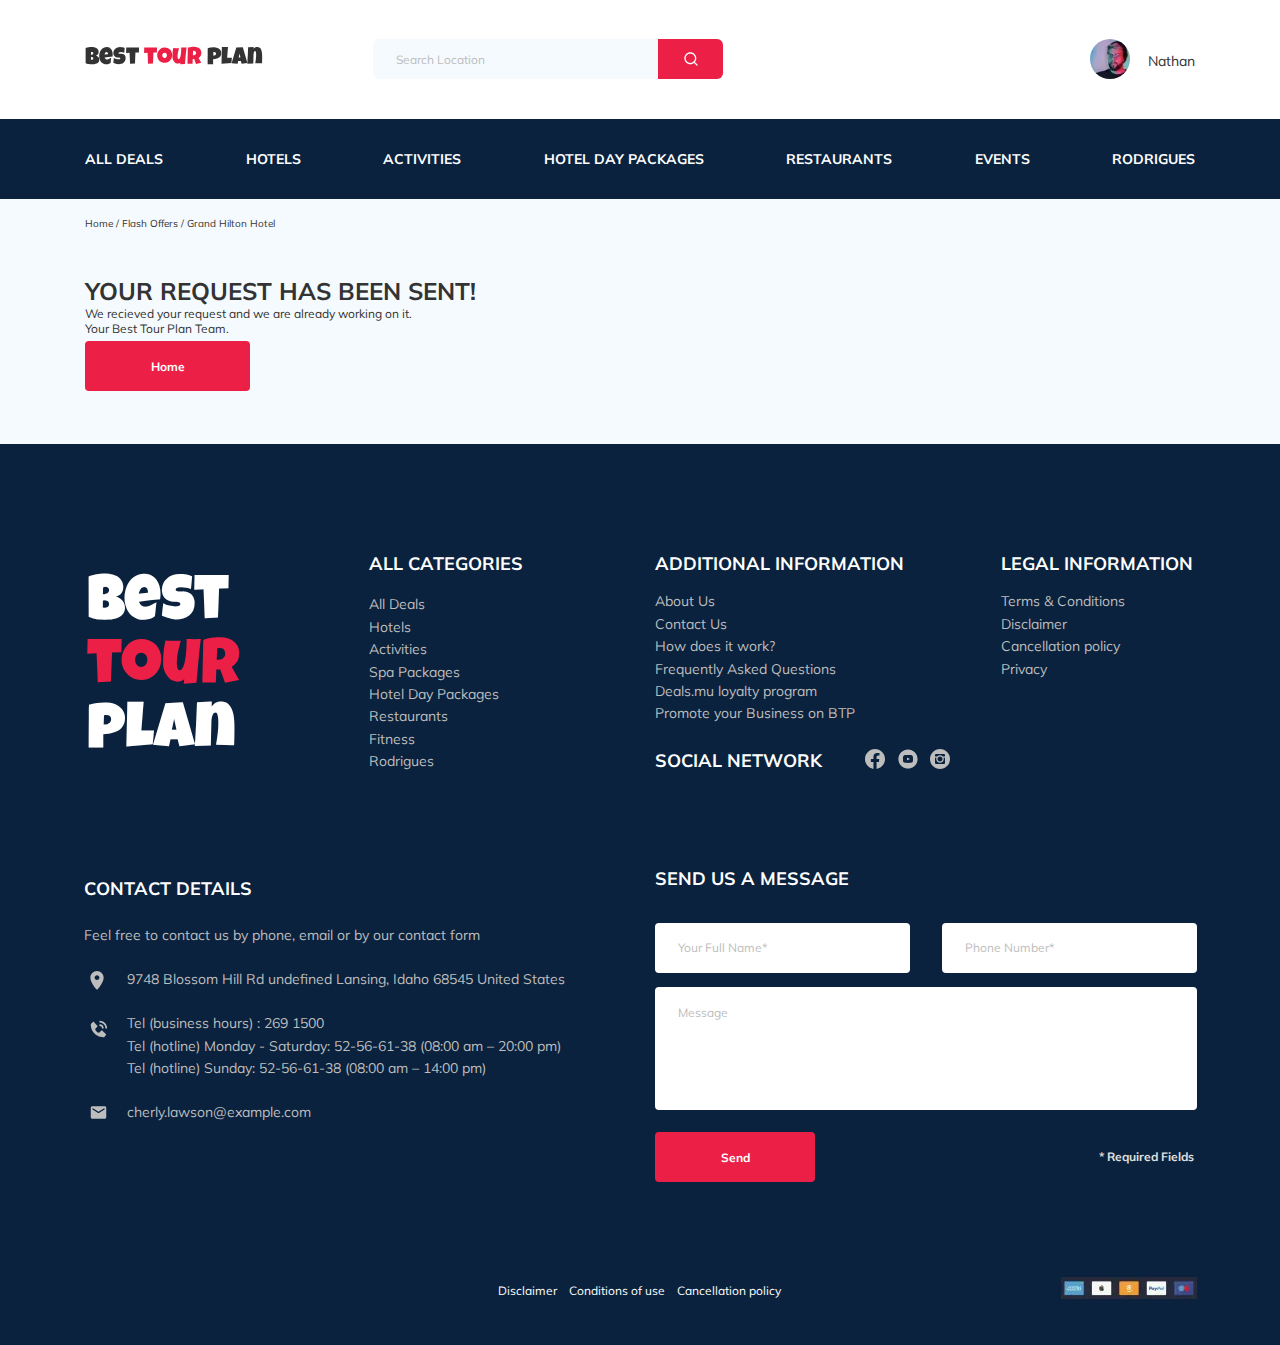
==== commit 78307f20: "Create: add CSS animation" ====
--- a/thankyou.html
+++ b/thankyou.html
@@ -14,13 +14,19 @@
       rel="stylesheet"
     />
     <link rel="stylesheet" href="./css/swiper-bundle.min.css" />
+    <link href="https://unpkg.com/aos@2.3.1/dist/aos.css" rel="stylesheet" />
     <link rel="stylesheet" href="./css/style.css" />
   </head>
   <body>
     <header class="navbar navbar--mobile--fixed">
       <div class="container">
         <div class="navbar-top">
-          <a href="./index.html" class="logo">
+          <a
+            href="./index.html"
+            class="logo"
+            data-aos="zoom-in"
+            data-aos-duration="2000"
+          >
             <span class="logo__name">
               best
               <span class="logo__name logo__name--red">tour</span>
@@ -174,7 +180,12 @@
       <div class="footer-container">
         <h2 class="visually-hidden">Footer menu and feedback form</h2>
         <div class="footer-wrapper">
-          <a href="./index.html" class="footer-logo">
+          <a
+            href="./index.html"
+            class="footer-logo"
+            data-aos="zoom-in"
+            data-aos-duration="2000"
+          >
             <span class="footer-logo__name">
               best
               <br />
@@ -393,18 +404,32 @@
           <div class="footer__contact-form">
             <h3 class="footer__title footer__title--form">Send us a message</h3>
             <form action="send.php" method="POST" class="form footer__form">
-              <input
-                type="text"
-                class="input footer__input"
-                placeholder="Your Full Name*"
-                name="name"
-              />
-              <input
-                type="text"
-                class="input footer__input"
-                placeholder="Phone Number*"
-                name="phone"
-              />
+              <div class="footer__input-wrapper">
+                <div class="footer__input-group">
+                  <input
+                    type="text"
+                    class="input footer__input"
+                    placeholder="Your Full Name*"
+                    name="name"
+                    minlength="2"
+                    required
+                  />
+                </div>
+                <!-- /.footer__input-group -->
+                <div class="footer__input-group">
+                  <input
+                    type="tel"
+                    class="input footer__input"
+                    placeholder="Phone Number*"
+                    name="phone"
+                    data-mask="+7 (999) 999-99-99"
+                    minlength="18"
+                    required
+                  />
+                </div>
+                <!-- /.footer__input-group -->
+              </div>
+              <!-- /.footer__input-wrapper -->
               <textarea
                 cols="30"
                 rows="7"
@@ -450,6 +475,9 @@
     <script src="./js/jquery-3.6.0.min.js"></script>
     <script src="./js/parallax.min.js"></script>
     <script src="./js/swiper-bundle.min.js"></script>
+    <script src="./js/jquery.validate.min.js"></script>
+    <script src="./js/jquery.mask.min.js"></script>
+    <script src="https://unpkg.com/aos@2.3.1/dist/aos.js"></script>
     <script src="./js/main.js"></script>
   </body>
 </html>
--- a/css/style.css
+++ b/css/style.css
@@ -49,6 +49,14 @@
 
 input::placeholder {
   color: #BDBDBD;
+}
+
+input {
+  outline: none;
+}
+
+textarea {
+  outline: none;
 }
 
 .message {
@@ -102,6 +110,17 @@
           justify-content: space-between;
   -ms-flex-wrap: wrap;
       flex-wrap: wrap;
+}
+
+.invalid {
+  font-size: 15px;
+  color: #EC1F46;
+}
+
+.subscribe #email-error {
+  position: absolute;
+  top: 60px;
+  overflow: visible;
 }
 
 /*! normalize.css v8.0.1 | MIT License | github.com/necolas/normalize.css */
@@ -1171,6 +1190,7 @@
   background-repeat: no-repeat;
   background-size: cover;
   background-position: center;
+  overflow: visible;
 }
 
 .newsletter::before {
@@ -1225,8 +1245,7 @@
   position: relative;
   width: 350px;
   height: 55px;
-  border-radius: 4px;
-  overflow: hidden;
+  overflow: visible;
 }
 
 .subscribe__input {
@@ -1238,6 +1257,8 @@
   font-size: 14px;
   line-height: 18px;
   border: none;
+  overflow: visible;
+  border-radius: 4px;
 }
 
 .subscribe__button {
@@ -1254,6 +1275,7 @@
   background-color: #EC1F46;
   color: #ffffff;
   cursor: pointer;
+  border-radius: 0 4px 4px 0;
 }
 
 .reviews {
@@ -1706,11 +1728,25 @@
 }
 
 .footer__input {
+  width: 100%;
+  height: 50px;
+  font-size: 12px;
+}
+
+.footer__input-wrapper {
+  display: -webkit-box;
+  display: -ms-flexbox;
+  display: flex;
+  -webkit-box-pack: justify;
+      -ms-flex-pack: justify;
+          justify-content: space-between;
   margin-bottom: 14px;
+  width: 100%;
+}
+
+.footer__input-group {
   -ms-flex-preferred-size: 47%;
       flex-basis: 47%;
-  height: 50px;
-  font-size: 12px;
 }
 
 .footer__message {
@@ -1798,6 +1834,7 @@
   top: 50%;
   left: 50%;
   max-width: 478px;
+  max-height: 100%;
   padding: 33px 88px;
   -webkit-transform: translate(-50%, -50%);
           transform: translate(-50%, -50%);
@@ -1809,6 +1846,7 @@
   opacity: 0;
   -webkit-transition: opacity 0.2s;
   transition: opacity 0.2s;
+  overflow-y: auto;
 }
 
 .modal__dialog--visible {
@@ -1837,12 +1875,16 @@
 .modal__input {
   width: 100%;
   min-height: 50px;
-  margin-bottom: 15px;
+}
+
+.modal__input:not(:first-child) {
+  margin-top: 15px;
 }
 
 .modal__message {
   width: 100%;
   min-height: 123px;
+  margin-top: 15px;
   margin-bottom: 15px;
 }
 
@@ -1852,7 +1894,6 @@
 }
 
 .modal__info {
-  margin-right: 3px;
   font-weight: bold;
   font-size: 12px;
   line-height: 15px;
@@ -1897,7 +1938,7 @@
   .footer__legal {
     padding-left: 0px;
   }
-  .footer__input {
+  .footer__input-wrapper {
     -ms-flex-preferred-size: 100%;
         flex-basis: 100%;
   }
@@ -2112,7 +2153,7 @@
   .footer__link--phone {
     margin-left: 7px;
   }
-  .footer__input {
+  .footer__input-group {
     -ms-flex-preferred-size: 47%;
         flex-basis: 47%;
   }
@@ -2174,6 +2215,8 @@
     bottom: 0;
     top: 71px;
     padding: 31px 0 68px 0;
+    max-height: 100%;
+    overflow-y: auto;
   }
   .navbar-bottom--visible {
     display: block;
@@ -2582,9 +2625,17 @@
     margin-bottom: 15px;
   }
   .footer__input {
+    padding: 18px 10px 17px 23px;
+  }
+  .footer__input-wrapper {
+    -webkit-box-orient: vertical;
+    -webkit-box-direction: normal;
+        -ms-flex-direction: column;
+            flex-direction: column;
     margin: 0;
+  }
+  .footer__input-group {
     margin-bottom: 15px;
-    padding: 18px 10px 17px 23px;
     width: 100%;
   }
   .footer__message {
@@ -2615,6 +2666,8 @@
   }
   .modal__dialog {
     padding: 33px 25px;
+    max-height: 591px;
+    height: 90%;
   }
   .modal__form {
     -webkit-box-orient: vertical;
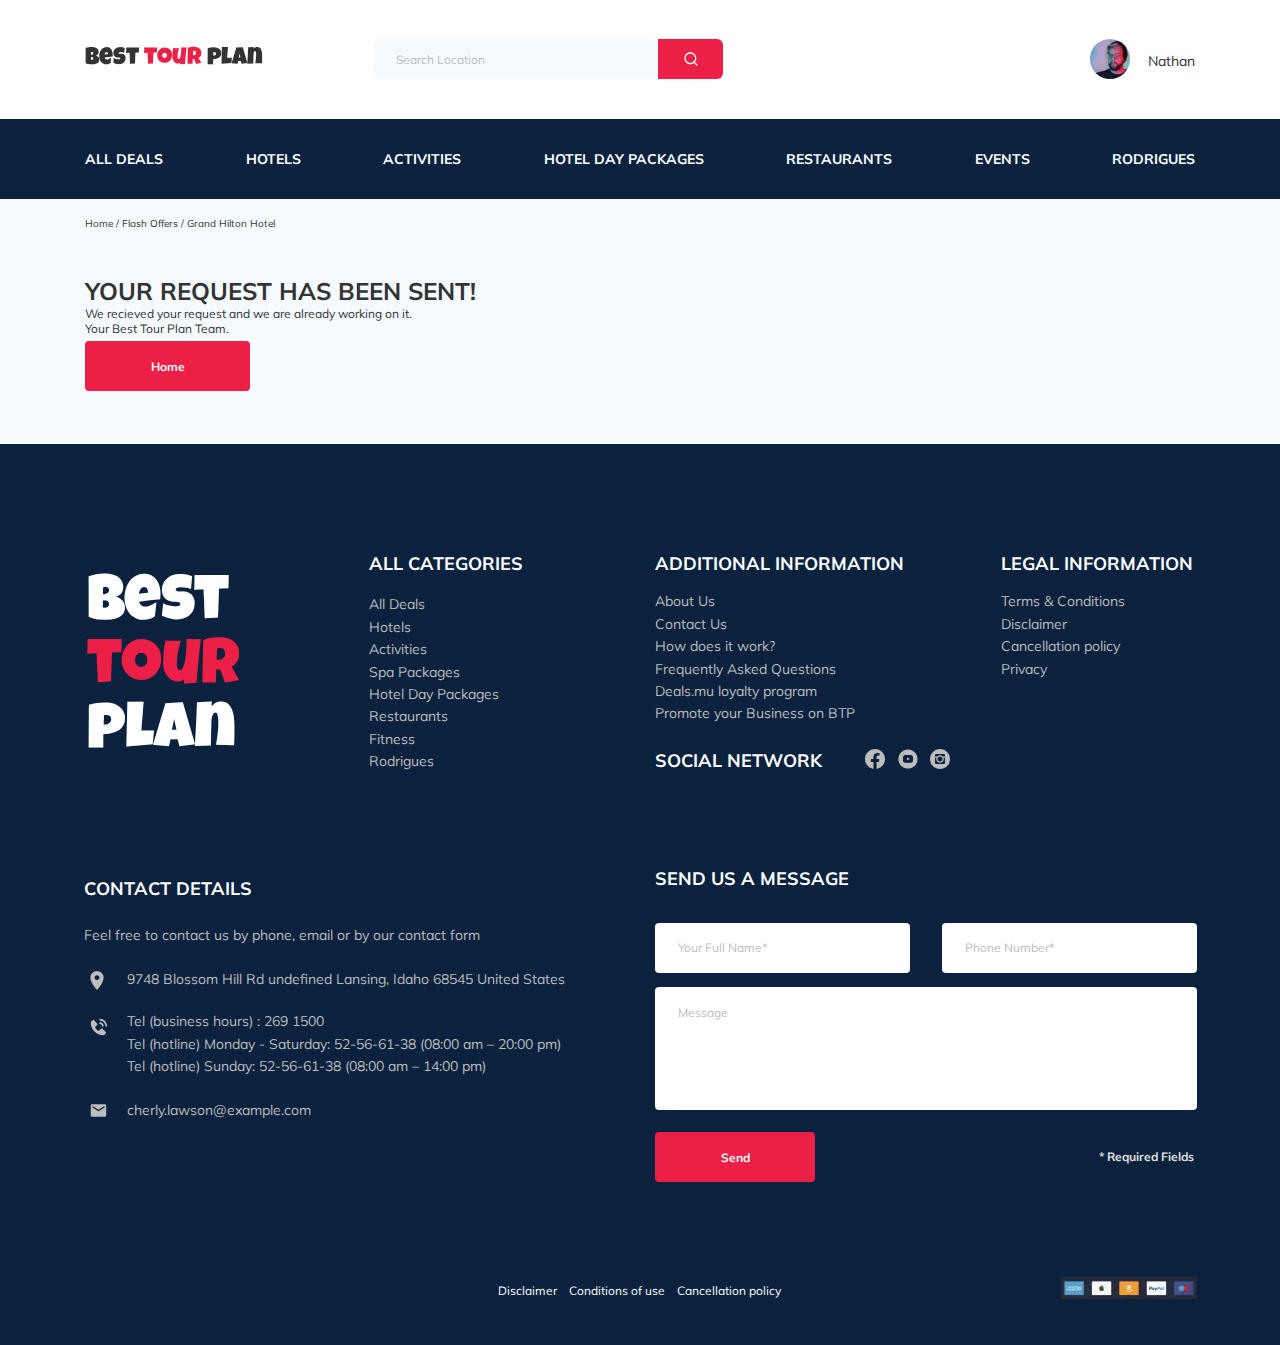
==== commit fc15d72f: "Optimization according to Google PageSpeed recommendations" ====
--- a/thankyou.html
+++ b/thankyou.html
@@ -7,14 +7,21 @@
     <title>Best Tour Plan - Hotel Booking</title>
     <link rel="shortcut icon" href="favicon.ico" type="image/x-icon" />
     <link rel="icon" href="favicon.ico" type="image/x-icon" />
-    <link rel="preconnect" href="https://fonts.googleapis.com" />
     <link rel="preconnect" href="https://fonts.gstatic.com" crossorigin />
     <link
+      rel="preload"
+      as="font"
       href="https://fonts.googleapis.com/css2?family=Luckiest+Guy&family=Mulish:wght@300;400;600;700&family=Nunito:wght@400;600;800&display=swap"
+    />
+    <link
       rel="stylesheet"
+      href="https://fonts.googleapis.com/css2?family=Luckiest+Guy&family=Mulish:wght@300;400;600;700&family=Nunito:wght@400;600;800&display=swap"
+      media="print"
+      onload="this.media='all'"
     />
     <link rel="stylesheet" href="./css/swiper-bundle.min.css" />
     <link href="https://unpkg.com/aos@2.3.1/dist/aos.css" rel="stylesheet" />
+    <link rel="stylesheet" href="./css/aos.css" />
     <link rel="stylesheet" href="./css/style.css" />
   </head>
   <body>
@@ -472,12 +479,12 @@
       <!-- /.container -->
     </footer>
     <!-- /.footer -->
+    <script async src="./js/parallax.min.js"></script>
+    <script async src="./js/swiper-bundle.min.js"></script>
+    <script async src="./js/aos.js"></script>
     <script src="./js/jquery-3.6.0.min.js"></script>
-    <script src="./js/parallax.min.js"></script>
-    <script src="./js/swiper-bundle.min.js"></script>
     <script src="./js/jquery.validate.min.js"></script>
     <script src="./js/jquery.mask.min.js"></script>
-    <script src="https://unpkg.com/aos@2.3.1/dist/aos.js"></script>
     <script src="./js/main.js"></script>
   </body>
 </html>
--- a/css/style.css
+++ b/css/style.css
@@ -1,2713 +1,2 @@
-* {
-  -webkit-box-sizing: border-box;
-          box-sizing: border-box;
-}
-
-body {
-  font-family: "Mulish", sans-serif;
-  background-color: #F5FAFE;
-  color: #333333;
-}
-
-.container {
-  max-width: 1110px;
-  margin: auto;
-}
-
-img {
-  max-width: 100%;
-}
-
-.visually-hidden {
-  position: absolute;
-  clip: rect(0 0 0 0);
-  width: 1px;
-  height: 1px;
-  margin: -1px;
-}
-
-.input {
-  padding: 0 10px 0 23px;
-  font-size: 12px;
-  line-height: 15px;
-  border-radius: 4px;
-  border: none;
-  background-color: #ffffff;
-}
-
-input::-webkit-input-placeholder {
-  color: #BDBDBD;
-}
-
-input:-ms-input-placeholder {
-  color: #BDBDBD;
-}
-
-input::-ms-input-placeholder {
-  color: #BDBDBD;
-}
-
-input::placeholder {
-  color: #BDBDBD;
-}
-
-input {
-  outline: none;
-}
-
-textarea {
-  outline: none;
-}
-
-.message {
-  padding: 18px 5px 0 23px;
-  resize: none;
-  font-size: 12px;
-  line-height: 15px;
-  border: none;
-  border-radius: 4px;
-  background-color: #ffffff;
-}
-
-.message::-webkit-input-placeholder {
-  color: #BDBDBD;
-}
-
-.message:-ms-input-placeholder {
-  color: #BDBDBD;
-}
-
-.message::-ms-input-placeholder {
-  color: #BDBDBD;
-}
-
-.message::placeholder {
-  color: #BDBDBD;
-}
-
-.button {
-  padding: 18px 65px 17px 66px;
-  font-weight: bold;
-  font-size: 12px;
-  line-height: 15px;
-  border-radius: 4px;
-  border: none;
-  color: #ffffff;
-  background-color: #EC1F46;
-  cursor: pointer;
-  text-decoration: none;
-}
-
-.form {
-  display: -webkit-box;
-  display: -ms-flexbox;
-  display: flex;
-  -webkit-box-align: center;
-      -ms-flex-align: center;
-          align-items: center;
-  -webkit-box-pack: justify;
-      -ms-flex-pack: justify;
-          justify-content: space-between;
-  -ms-flex-wrap: wrap;
-      flex-wrap: wrap;
-}
-
-.invalid {
-  font-size: 15px;
-  color: #EC1F46;
-}
-
-.subscribe #email-error {
-  position: absolute;
-  top: 60px;
-  overflow: visible;
-}
-
-/*! normalize.css v8.0.1 | MIT License | github.com/necolas/normalize.css */
-/* Document
-   ========================================================================== */
-/**
- * 1. Correct the line height in all browsers.
- * 2. Prevent adjustments of font size after orientation changes in iOS.
- */
-html {
-  line-height: 1.15;
-  /* 1 */
-  -webkit-text-size-adjust: 100%;
-  /* 2 */
-}
-
-/* Sections
-   ========================================================================== */
-/**
- * Remove the margin in all browsers.
- */
-body {
-  margin: 0;
-}
-
-/**
- * Render the `main` element consistently in IE.
- */
-main {
-  display: block;
-}
-
-/**
- * Correct the font size and margin on `h1` elements within `section` and
- * `article` contexts in Chrome, Firefox, and Safari.
- */
-h1 {
-  font-size: 2em;
-  margin: 0.67em 0;
-}
-
-/* Grouping content
-   ========================================================================== */
-/**
- * 1. Add the correct box sizing in Firefox.
- * 2. Show the overflow in Edge and IE.
- */
-hr {
-  -webkit-box-sizing: content-box;
-          box-sizing: content-box;
-  /* 1 */
-  height: 0;
-  /* 1 */
-  overflow: visible;
-  /* 2 */
-}
-
-/**
- * 1. Correct the inheritance and scaling of font size in all browsers.
- * 2. Correct the odd `em` font sizing in all browsers.
- */
-pre {
-  font-family: monospace, monospace;
-  /* 1 */
-  font-size: 1em;
-  /* 2 */
-}
-
-/* Text-level semantics
-   ========================================================================== */
-/**
- * Remove the gray background on active links in IE 10.
- */
-a {
-  background-color: transparent;
-}
-
-/**
- * 1. Remove the bottom border in Chrome 57-
- * 2. Add the correct text decoration in Chrome, Edge, IE, Opera, and Safari.
- */
-abbr[title] {
-  border-bottom: none;
-  /* 1 */
-  text-decoration: underline;
-  /* 2 */
-  -webkit-text-decoration: underline dotted;
-          text-decoration: underline dotted;
-  /* 2 */
-}
-
-/**
- * Add the correct font weight in Chrome, Edge, and Safari.
- */
-b,
-strong {
-  font-weight: bolder;
-}
-
-/**
- * 1. Correct the inheritance and scaling of font size in all browsers.
- * 2. Correct the odd `em` font sizing in all browsers.
- */
-code,
-kbd,
-samp {
-  font-family: monospace, monospace;
-  /* 1 */
-  font-size: 1em;
-  /* 2 */
-}
-
-/**
- * Add the correct font size in all browsers.
- */
-small {
-  font-size: 80%;
-}
-
-/**
- * Prevent `sub` and `sup` elements from affecting the line height in
- * all browsers.
- */
-sub,
-sup {
-  font-size: 75%;
-  line-height: 0;
-  position: relative;
-  vertical-align: baseline;
-}
-
-sub {
-  bottom: -0.25em;
-}
-
-sup {
-  top: -0.5em;
-}
-
-/* Embedded content
-   ========================================================================== */
-/**
- * Remove the border on images inside links in IE 10.
- */
-img {
-  border-style: none;
-}
-
-/* Forms
-   ========================================================================== */
-/**
- * 1. Change the font styles in all browsers.
- * 2. Remove the margin in Firefox and Safari.
- */
-button,
-input,
-optgroup,
-select,
-textarea {
-  font-family: inherit;
-  /* 1 */
-  font-size: 100%;
-  /* 1 */
-  line-height: 1.15;
-  /* 1 */
-  margin: 0;
-  /* 2 */
-}
-
-/**
- * Show the overflow in IE.
- * 1. Show the overflow in Edge.
- */
-button,
-input {
-  /* 1 */
-  overflow: visible;
-}
-
-/**
- * Remove the inheritance of text transform in Edge, Firefox, and IE.
- * 1. Remove the inheritance of text transform in Firefox.
- */
-button,
-select {
-  /* 1 */
-  text-transform: none;
-}
-
-/**
- * Correct the inability to style clickable types in iOS and Safari.
- */
-button,
-[type="button"],
-[type="reset"],
-[type="submit"] {
-  -webkit-appearance: button;
-}
-
-/**
- * Remove the inner border and padding in Firefox.
- */
-button::-moz-focus-inner,
-[type="button"]::-moz-focus-inner,
-[type="reset"]::-moz-focus-inner,
-[type="submit"]::-moz-focus-inner {
-  border-style: none;
-  padding: 0;
-}
-
-/**
- * Restore the focus styles unset by the previous rule.
- */
-button:-moz-focusring,
-[type="button"]:-moz-focusring,
-[type="reset"]:-moz-focusring,
-[type="submit"]:-moz-focusring {
-  outline: 1px dotted ButtonText;
-}
-
-/**
- * Correct the padding in Firefox.
- */
-fieldset {
-  padding: 0.35em 0.75em 0.625em;
-}
-
-/**
- * 1. Correct the text wrapping in Edge and IE.
- * 2. Correct the color inheritance from `fieldset` elements in IE.
- * 3. Remove the padding so developers are not caught out when they zero out
- *    `fieldset` elements in all browsers.
- */
-legend {
-  -webkit-box-sizing: border-box;
-          box-sizing: border-box;
-  /* 1 */
-  color: inherit;
-  /* 2 */
-  display: table;
-  /* 1 */
-  max-width: 100%;
-  /* 1 */
-  padding: 0;
-  /* 3 */
-  white-space: normal;
-  /* 1 */
-}
-
-/**
- * Add the correct vertical alignment in Chrome, Firefox, and Opera.
- */
-progress {
-  vertical-align: baseline;
-}
-
-/**
- * Remove the default vertical scrollbar in IE 10+.
- */
-textarea {
-  overflow: auto;
-}
-
-/**
- * 1. Add the correct box sizing in IE 10.
- * 2. Remove the padding in IE 10.
- */
-[type="checkbox"],
-[type="radio"] {
-  -webkit-box-sizing: border-box;
-          box-sizing: border-box;
-  /* 1 */
-  padding: 0;
-  /* 2 */
-}
-
-/**
- * Correct the cursor style of increment and decrement buttons in Chrome.
- */
-[type="number"]::-webkit-inner-spin-button,
-[type="number"]::-webkit-outer-spin-button {
-  height: auto;
-}
-
-/**
- * 1. Correct the odd appearance in Chrome and Safari.
- * 2. Correct the outline style in Safari.
- */
-[type="search"] {
-  -webkit-appearance: textfield;
-  /* 1 */
-  outline-offset: -2px;
-  /* 2 */
-}
-
-/**
- * Remove the inner padding in Chrome and Safari on macOS.
- */
-[type="search"]::-webkit-search-decoration {
-  -webkit-appearance: none;
-}
-
-/**
- * 1. Correct the inability to style clickable types in iOS and Safari.
- * 2. Change font properties to `inherit` in Safari.
- */
-::-webkit-file-upload-button {
-  -webkit-appearance: button;
-  /* 1 */
-  font: inherit;
-  /* 2 */
-}
-
-/* Interactive
-   ========================================================================== */
-/*
- * Add the correct display in Edge, IE 10+, and Firefox.
- */
-details {
-  display: block;
-}
-
-/*
- * Add the correct display in all browsers.
- */
-summary {
-  display: list-item;
-}
-
-/* Misc
-   ========================================================================== */
-/**
- * Add the correct display in IE 10+.
- */
-template {
-  display: none;
-}
-
-/**
- * Add the correct display in IE 10.
- */
-[hidden] {
-  display: none;
-}
-
-.navbar {
-  background-color: #ffffff;
-}
-
-.navbar-top {
-  display: -webkit-box;
-  display: -ms-flexbox;
-  display: flex;
-  -webkit-box-align: center;
-      -ms-flex-align: center;
-          align-items: center;
-  -webkit-box-pack: justify;
-      -ms-flex-pack: justify;
-          justify-content: space-between;
-  padding-top: 39px;
-  padding-bottom: 40px;
-}
-
-.navbar-top__menu-button {
-  display: none;
-}
-
-.navbar__search {
-  margin-right: auto;
-  margin-left: 110px;
-}
-
-.navbar-bottom {
-  background-color: #0A223D;
-}
-
-.navbar-menu__list {
-  margin: 0;
-  padding: 30px 0 31px 0;
-  display: -webkit-box;
-  display: -ms-flexbox;
-  display: flex;
-  -webkit-box-align: center;
-      -ms-flex-align: center;
-          align-items: center;
-  -webkit-box-pack: justify;
-      -ms-flex-pack: justify;
-          justify-content: space-between;
-  list-style-type: none;
-  color: #ffffff;
-}
-
-.navbar-menu__item--mobile--visible {
-  display: none;
-}
-
-.navbar-menu__link {
-  font-size: 14px;
-  line-height: 18px;
-  font-weight: bold;
-  text-decoration: none;
-  text-transform: uppercase;
-  color: inherit;
-}
-
-.logo {
-  text-decoration: none;
-}
-
-.logo__name {
-  font-family: Luckiest Guy;
-  font-size: 24px;
-  line-height: 24px;
-  color: #333333;
-}
-
-.logo__name--red {
-  color: #EC1F46;
-}
-
-.search {
-  display: -webkit-box;
-  display: -ms-flexbox;
-  display: flex;
-  position: relative;
-  height: 40px;
-  overflow: hidden;
-  border-radius: 6px;
-}
-
-.search__input {
-  width: 350px;
-  height: 100%;
-  padding-left: 23px;
-  padding-right: 75px;
-  font-size: 12px;
-  line-height: 15px;
-  background-color: #F5FAFE;
-  border: none;
-  color: #333333;
-}
-
-.search__button {
-  position: absolute;
-  padding: 12px 24px 12px 25px;
-  top: 0;
-  right: 0;
-  width: 65px;
-  height: 100%;
-  border: none;
-  background-color: #EC1F46;
-  cursor: pointer;
-}
-
-.user {
-  display: -webkit-box;
-  display: -ms-flexbox;
-  display: flex;
-  -webkit-box-align: center;
-      -ms-flex-align: center;
-          align-items: center;
-  text-decoration: none;
-}
-
-.user__avatar {
-  width: 40px;
-  height: 40px;
-  border-radius: 50%;
-  -o-object-fit: cover;
-     object-fit: cover;
-}
-
-.user__name {
-  margin-left: 18px;
-  margin-top: 13px;
-  margin-bottom: auto;
-  font-size: 14px;
-  line-height: 18px;
-  color: #333333;
-}
-
-.breadcrumb-list {
-  display: -webkit-box;
-  display: -ms-flexbox;
-  display: flex;
-  -webkit-box-align: center;
-      -ms-flex-align: center;
-          align-items: center;
-  padding: 18px 0 19px 0;
-  margin: 0;
-  list-style: none;
-}
-
-.breadcrumb-list__item {
-  font-size: 10px;
-  line-height: 13px;
-}
-
-.breadcrumb-list__item:not(:last-child)::after {
-  content: '/';
-  margin-right: 3px;
-}
-
-.breadcrumb-list__link {
-  text-decoration: none;
-  color: inherit;
-}
-
-.hotel {
-  padding: 23px 0 70px 0;
-}
-
-.hotel__hotel-info {
-  margin-bottom: 20px;
-}
-
-.hotel-info {
-  display: -webkit-box;
-  display: -ms-flexbox;
-  display: flex;
-  -webkit-box-align: center;
-      -ms-flex-align: center;
-          align-items: center;
-  -webkit-box-pack: justify;
-      -ms-flex-pack: justify;
-          justify-content: space-between;
-}
-
-.hotel-info__offer {
-  margin-top: 5px;
-  margin-left: 14px;
-}
-
-.hotel-info__name {
-  margin-top: 4px;
-  margin-bottom: 0;
-}
-
-.hotel-info__description {
-  margin: 0;
-}
-
-.hotel-name {
-  font-weight: bold;
-  font-size: 24px;
-  line-height: 30px;
-  text-transform: uppercase;
-}
-
-.hotel-wrapper {
-  display: -webkit-box;
-  display: -ms-flexbox;
-  display: flex;
-  -ms-flex-wrap: wrap;
-      flex-wrap: wrap;
-  -webkit-box-align: center;
-      -ms-flex-align: center;
-          align-items: center;
-}
-
-.hotel-description {
-  font-size: 12px;
-  line-height: 15px;
-}
-
-.hotel-grid {
-  display: -webkit-box;
-  display: -ms-flexbox;
-  display: flex;
-  -webkit-box-pack: justify;
-      -ms-flex-pack: justify;
-          justify-content: space-between;
-  padding-left: 2px;
-}
-
-.hotel-details {
-  display: -webkit-box;
-  display: -ms-flexbox;
-  display: flex;
-  -webkit-box-orient: vertical;
-  -webkit-box-direction: normal;
-      -ms-flex-direction: column;
-          flex-direction: column;
-  -webkit-box-pack: justify;
-      -ms-flex-pack: justify;
-          justify-content: space-between;
-}
-
-.hotel-slider {
-  width: 728px;
-  height: 450px;
-}
-
-.hotel-slider__item {
-  position: relative;
-  width: 100%;
-  height: 100%;
-  border-radius: 8px;
-  overflow: hidden;
-}
-
-.hotel-slider__item::after {
-  content: '';
-  position: absolute;
-  top: 0;
-  right: 0;
-  left: 0;
-  bottom: 0;
-  width: 100%;
-  height: 100%;
-  z-index: 10;
-  background: -webkit-gradient(linear, left top, left bottom, from(rgba(0, 122, 223, 0.48)), to(rgba(255, 255, 255, 0.128)));
-  background: linear-gradient(180deg, rgba(0, 122, 223, 0.48) 0%, rgba(255, 255, 255, 0.128) 100%);
-}
-
-.stars {
-  -ms-flex-preferred-size: 100%;
-      flex-basis: 100%;
-  display: -webkit-box;
-  display: -ms-flexbox;
-  display: flex;
-}
-
-.stars__image {
-  margin-right: 2px;
-}
-
-.offer {
-  padding: 3px 10px 4px 9px;
-  font-weight: 600;
-  font-size: 10px;
-  line-height: 13px;
-  border-radius: 3px;
-  background-color: #EC1F46;
-  color: #ffffff;
-}
-
-.rating {
-  padding-top: 9px;
-  padding-right: 7px;
-  padding-bottom: 6px;
-  padding-left: 7px;
-  display: -webkit-box;
-  display: -ms-flexbox;
-  display: flex;
-  -webkit-box-orient: vertical;
-  -webkit-box-direction: normal;
-      -ms-flex-direction: column;
-          flex-direction: column;
-  text-align: center;
-  color: #ffffff;
-  background-color: #EC1F46;
-  border-radius: 4px;
-}
-
-.rating__text {
-  font-weight: 600;
-  font-size: 8px;
-  line-height: 10px;
-}
-
-.rating__counter {
-  display: -webkit-box;
-  display: -ms-flexbox;
-  display: flex;
-  -webkit-box-pack: center;
-      -ms-flex-pack: center;
-          justify-content: center;
-  -webkit-box-align: baseline;
-      -ms-flex-align: baseline;
-          align-items: baseline;
-  margin-top: 2px;
-  font-weight: bold;
-  font-size: 14px;
-  line-height: 18px;
-}
-
-.rating__counter--max {
-  font-weight: bold;
-  font-size: 10px;
-  line-height: 13px;
-}
-
-.swiper {
-  margin: 0;
-}
-
-.hotel-slider__button {
-  position: absolute;
-  top: 50%;
-  -webkit-transform: translateY(-40%);
-          transform: translateY(-40%);
-  z-index: 99;
-  width: 30px;
-  height: 30px;
-  border: none;
-  cursor: pointer;
-  background-repeat: no-repeat;
-  background-position: center;
-  background-size: 10px;
-  background-color: transparent;
-}
-
-.hotel-slider__button--next {
-  right: 18px;
-  background-image: url(../img/arrow-next.svg);
-}
-
-.hotel-slider__button--prev {
-  left: 16px;
-  background-image: url(../img/arrow-prev.svg);
-}
-
-.booking {
-  width: 350px;
-  min-height: 210px;
-  padding: 29px 29px 26px 26px;
-  background-color: #0A223D;
-  color: #ffffff;
-  border-radius: 8px;
-}
-
-.booking__info {
-  display: -webkit-box;
-  display: -ms-flexbox;
-  display: flex;
-  -webkit-box-pack: justify;
-      -ms-flex-pack: justify;
-          justify-content: space-between;
-  margin-bottom: 9px;
-}
-
-.booking__price {
-  display: -webkit-box;
-  display: -ms-flexbox;
-  display: flex;
-  -webkit-box-orient: vertical;
-  -webkit-box-direction: normal;
-      -ms-flex-direction: column;
-          flex-direction: column;
-  -webkit-box-align: start;
-      -ms-flex-align: start;
-          align-items: flex-start;
-  -webkit-box-pack: justify;
-      -ms-flex-pack: justify;
-          justify-content: space-between;
-}
-
-.booking__start {
-  margin-bottom: 2px;
-  font-family: "Nunito", sans-serif;
-  font-size: 10px;
-  line-height: 14px;
-}
-
-.booking__pricetag {
-  font-family: "Nunito", sans-serif;
-  font-weight: 800;
-  font-size: 24px;
-  line-height: 28px;
-}
-
-.booking__per-room {
-  font-family: "Nunito", sans-serif;
-  font-size: 12px;
-  line-height: 16px;
-}
-
-.booking__room {
-  margin-top: 4px;
-}
-
-.booking__text {
-  display: -webkit-box;
-  display: -ms-flexbox;
-  display: flex;
-  -webkit-box-align: center;
-      -ms-flex-align: center;
-          align-items: center;
-  -webkit-box-pack: justify;
-      -ms-flex-pack: justify;
-          justify-content: space-between;
-  font-family: "Nunito", sans-serif;
-  font-size: 12px;
-  line-height: 16px;
-}
-
-.booking__text:first-child {
-  margin-bottom: 8px;
-}
-
-.booking__description {
-  margin-left: 9px;
-}
-
-.booking__call-center {
-  display: -webkit-box;
-  display: -ms-flexbox;
-  display: flex;
-  -webkit-box-align: center;
-      -ms-flex-align: center;
-          align-items: center;
-  -webkit-box-pack: justify;
-      -ms-flex-pack: justify;
-          justify-content: space-between;
-  margin-bottom: 17px;
-}
-
-.booking__heading {
-  font-family: "Nunito", sans-serif;
-  font-weight: 600;
-  font-size: 18px;
-  line-height: 25px;
-}
-
-.booking__number {
-  display: -webkit-box;
-  display: -ms-flexbox;
-  display: flex;
-  -webkit-box-align: center;
-      -ms-flex-align: center;
-          align-items: center;
-  -webkit-box-pack: justify;
-      -ms-flex-pack: justify;
-          justify-content: space-between;
-  font-family: "Nunito", sans-serif;
-  font-weight: 600;
-  font-size: 18px;
-  line-height: 25px;
-  color: inherit;
-  text-decoration: none;
-}
-
-.booking__digits {
-  margin-left: 8px;
-}
-
-.booking__button {
-  padding: 13px 0;
-  width: 100%;
-  min-height: 45px;
-  font-family: "Nunito", sans-serif;
-  font-weight: 600;
-  font-size: 14px;
-  line-height: 19px;
-  border-radius: 4px;
-  border: none;
-  background-color: #EC1F46;
-  color: #ffffff;
-  cursor: pointer;
-}
-
-.map {
-  width: 347px;
-  height: 213px;
-  border: none;
-  border-radius: 10px;
-  overflow: hidden;
-}
-
-.packages {
-  padding: 40px 0 70px 0;
-}
-
-.packages-title {
-  margin: 0;
-  margin-bottom: 65px;
-  font-weight: bold;
-  font-size: 36px;
-  line-height: 45px;
-  text-align: center;
-  text-transform: uppercase;
-}
-
-.packages-grid {
-  display: -ms-grid;
-  display: grid;
-  -ms-grid-columns: (1fr)[3];
-      grid-template-columns: repeat(3, 1fr);
-  -ms-grid-rows: (500px)[2];
-      grid-template-rows: repeat(2, 500px);
-  grid-gap: 30px;
-}
-
-.box {
-  position: relative;
-  display: -webkit-box;
-  display: -ms-flexbox;
-  display: flex;
-  -webkit-box-orient: vertical;
-  -webkit-box-direction: normal;
-      -ms-flex-direction: column;
-          flex-direction: column;
-  -webkit-box-pack: start;
-      -ms-flex-pack: start;
-          justify-content: flex-start;
-  border-radius: 8px;
-  overflow: hidden;
-}
-
-.box:first-child {
-  -ms-grid-column: 1;
-  -ms-grid-column-span: 2;
-  grid-column: 1 / 3;
-  display: -webkit-box;
-  display: -ms-flexbox;
-  display: flex;
-  -webkit-box-orient: horizontal;
-  -webkit-box-direction: normal;
-      -ms-flex-direction: row;
-          flex-direction: row;
-  -webkit-box-align: start;
-      -ms-flex-align: start;
-          align-items: flex-start;
-}
-
-.box-offer {
-  position: absolute;
-  left: 0;
-  top: 26px;
-  padding: 4px 9px;
-  font-weight: 600;
-  font-size: 8px;
-  line-height: 10px;
-  border-radius: 0 4px 4px 0;
-}
-
-.box-offer--first {
-  padding: 8px 23px 7px 11px;
-  font-weight: 600;
-  font-size: 12px;
-  line-height: 15px;
-}
-
-.box-image {
-  width: 350px;
-  height: 250px;
-}
-
-.box-image--first {
-  width: 366px;
-  height: 500px;
-}
-
-.box-room {
-  padding: 30px 21px 25px 32px;
-  color: #ffffff;
-  background-color: #0A223D;
-}
-
-.box-room--first {
-  padding: 46px 21px 30px 43px;
-}
-
-.box-room__stars {
-  margin-bottom: 5px;
-}
-
-.box-room__title {
-  margin: 0;
-  margin-bottom: 23px;
-  font-weight: bold;
-  font-size: 18px;
-  line-height: 23px;
-}
-
-.box-room__title--first {
-  margin-bottom: 27px;
-}
-
-.box-room__text {
-  margin: 0;
-  margin-left: 1px;
-  margin-bottom: 45px;
-  font-size: 14px;
-  line-height: 22px;
-}
-
-.box-room__details {
-  margin-bottom: 24px;
-  font-size: 12px;
-  line-height: 15px;
-}
-
-.box-room__details--first {
-  margin-left: 3px;
-  margin-bottom: 37px;
-}
-
-.box-room__item {
-  display: -webkit-box;
-  display: -ms-flexbox;
-  display: flex;
-  -webkit-box-align: center;
-      -ms-flex-align: center;
-          align-items: center;
-}
-
-.box-room__item:not(:last-child) {
-  margin-bottom: 11px;
-}
-
-.box-room__description {
-  margin-left: 14px;
-}
-
-.box-room__price {
-  display: -webkit-box;
-  display: -ms-flexbox;
-  display: flex;
-  -webkit-box-orient: vertical;
-  -webkit-box-direction: normal;
-      -ms-flex-direction: column;
-          flex-direction: column;
-  -webkit-box-pack: end;
-      -ms-flex-pack: end;
-          justify-content: flex-end;
-}
-
-.box-room__price--first {
-  margin-left: 3px;
-}
-
-.box-room__price--old {
-  margin-bottom: 5px;
-  font-size: 14px;
-  line-height: 18px;
-  -webkit-text-decoration-line: line-through;
-          text-decoration-line: line-through;
-}
-
-.box-room__price--new {
-  margin-bottom: 5px;
-  font-weight: bold;
-  font-size: 24px;
-  line-height: 30px;
-}
-
-.box-room__booking {
-  display: -webkit-box;
-  display: -ms-flexbox;
-  display: flex;
-  -webkit-box-pack: justify;
-      -ms-flex-pack: justify;
-          justify-content: space-between;
-  -webkit-box-align: end;
-      -ms-flex-align: end;
-          align-items: flex-end;
-}
-
-.box-room__button {
-  padding: 11px 27px 10px 25px;
-  font-weight: 600;
-  font-size: 14px;
-  line-height: 19px;
-  border: none;
-  border-radius: 4px;
-  color: #ffffff;
-  background-color: #EC1F46;
-  cursor: pointer;
-}
-
-.newsletter {
-  position: relative;
-  padding: 98px 0 87px 0;
-  background-image: url(../img/newsletter-bg.webp);
-  background-repeat: no-repeat;
-  background-size: cover;
-  background-position: center;
-  overflow: visible;
-}
-
-.newsletter::before {
-  content: '';
-  position: absolute;
-  top: 0;
-  left: 0;
-  bottom: 0;
-  right: 0;
-  width: 100%;
-  height: 100%;
-  background-color: rgba(10, 34, 61, 0.8);
-}
-
-.newsletter-wrapper {
-  position: relative;
-  display: -webkit-box;
-  display: -ms-flexbox;
-  display: flex;
-  -webkit-box-align: center;
-      -ms-flex-align: center;
-          align-items: center;
-  -webkit-box-pack: justify;
-      -ms-flex-pack: justify;
-          justify-content: space-between;
-  max-width: 731px;
-  margin: auto;
-}
-
-.newsletter-title {
-  margin: 0;
-  padding: 0;
-  font-weight: 300;
-  font-size: 24px;
-  line-height: 30px;
-  color: #ffffff;
-}
-
-.newsletter-title__strong {
-  display: block;
-  font-weight: 600;
-  font-size: 36px;
-  line-height: 45px;
-  text-transform: uppercase;
-}
-
-.parallax-window {
-  background: transparent;
-}
-
-.subscribe {
-  position: relative;
-  width: 350px;
-  height: 55px;
-  overflow: visible;
-}
-
-.subscribe__input {
-  position: absolute;
-  width: 100%;
-  height: 100%;
-  padding: 19px 75px 18px 33px;
-  font-weight: 300;
-  font-size: 14px;
-  line-height: 18px;
-  border: none;
-  overflow: visible;
-  border-radius: 4px;
-}
-
-.subscribe__button {
-  position: absolute;
-  right: 0;
-  top: 0;
-  bottom: 0;
-  width: 65px;
-  height: 100%;
-  font-weight: bold;
-  font-size: 12px;
-  line-height: 15px;
-  border: none;
-  background-color: #EC1F46;
-  color: #ffffff;
-  cursor: pointer;
-  border-radius: 0 4px 4px 0;
-}
-
-.reviews {
-  padding: 40px 0 70px 0;
-}
-
-.reviews__title {
-  margin: 0;
-  margin-bottom: 70px;
-  font-weight: bold;
-  font-size: 36px;
-  line-height: 45px;
-  text-align: center;
-  text-transform: uppercase;
-}
-
-.reviews-slider__item {
-  position: relative;
-  display: -webkit-box;
-  display: -ms-flexbox;
-  display: flex;
-  -webkit-box-orient: vertical;
-  -webkit-box-direction: normal;
-      -ms-flex-direction: column;
-          flex-direction: column;
-  -webkit-box-align: center;
-      -ms-flex-align: center;
-          align-items: center;
-  max-width: 731px;
-  margin-left: auto;
-  margin-right: auto;
-  margin-top: 45px;
-  padding: 0 60px 30px 64px;
-  background-color: #ffffff;
-  border-radius: 8px;
-}
-
-.reviews-slider__item::before {
-  content: '';
-  position: absolute;
-  top: 13px;
-  left: 64px;
-  width: 70px;
-  height: 47px;
-  background-image: url(../img/quote-left.svg);
-  background-repeat: no-repeat;
-}
-
-.reviews-slider__item::after {
-  content: '';
-  position: absolute;
-  right: 60px;
-  bottom: 114px;
-  width: 70px;
-  height: 47px;
-  background-image: url(../img/quote-right.svg);
-  background-repeat: no-repeat;
-}
-
-.reviews-slider__profile {
-  display: -webkit-box;
-  display: -ms-flexbox;
-  display: flex;
-  -webkit-box-orient: vertical;
-  -webkit-box-direction: normal;
-      -ms-flex-direction: column;
-          flex-direction: column;
-  -webkit-box-align: center;
-      -ms-flex-align: center;
-          align-items: center;
-  margin-top: -45px;
-  margin-bottom: 32px;
-}
-
-.reviews-slider__avatar {
-  width: 90px;
-  height: 90px;
-  margin-bottom: 9px;
-  margin-right: 2px;
-  border-radius: 50%;
-  -o-object-fit: cover;
-     object-fit: cover;
-}
-
-.reviews-slider__username {
-  margin: 0;
-  margin-bottom: 10px;
-  font-weight: bold;
-  font-size: 12px;
-  line-height: 15px;
-  color: #EC1F46;
-}
-
-.reviews-slider__date {
-  margin-bottom: 4px;
-  font-size: 10px;
-  line-height: 13px;
-  color: #000000;
-}
-
-.reviews-slider__rating {
-  display: -webkit-box;
-  display: -ms-flexbox;
-  display: flex;
-  -webkit-box-align: center;
-      -ms-flex-align: center;
-          align-items: center;
-  margin-left: 5px;
-}
-
-.reviews-slider__text {
-  max-width: 537px;
-  height: 115px;
-  margin: 0 auto 0 auto;
-  font-size: 12px;
-  line-height: 160%;
-  text-align: justify;
-  word-spacing: 1px;
-  overflow: auto;
-}
-
-.reviews-slider__button {
-  position: absolute;
-  top: 46%;
-  -webkit-transform: translateY(-50%);
-          transform: translateY(-50%);
-  z-index: 99;
-  width: 30px;
-  height: 30px;
-  border: none;
-  cursor: pointer;
-  background-repeat: no-repeat;
-  background-position: center;
-  background-size: 10px;
-  background-color: transparent;
-}
-
-.reviews-slider__button--next {
-  right: 19px;
-  background-image: url(../img/arrow-reviews-next.svg);
-}
-
-.reviews-slider__button--prev {
-  left: 18px;
-  background-image: url(../img/arrow-reviews-prev.svg);
-}
-
-.activities {
-  padding: 60px 0 98px 0;
-}
-
-.activities__title {
-  margin: 0;
-  margin-bottom: 57px;
-  font-weight: bold;
-  font-size: 24px;
-  line-height: 30px;
-  text-transform: uppercase;
-  color: #000000;
-}
-
-.activities-wrapper {
-  display: -webkit-box;
-  display: -ms-flexbox;
-  display: flex;
-  -webkit-box-pack: justify;
-      -ms-flex-pack: justify;
-          justify-content: space-between;
-}
-
-.card {
-  position: relative;
-  display: -webkit-box;
-  display: -ms-flexbox;
-  display: flex;
-  -webkit-box-orient: vertical;
-  -webkit-box-direction: normal;
-      -ms-flex-direction: column;
-          flex-direction: column;
-  -webkit-box-align: start;
-      -ms-flex-align: start;
-          align-items: flex-start;
-  padding: 24px 26px;
-  width: 255px;
-  height: 255px;
-  border-radius: 6px;
-  overflow: hidden;
-}
-
-.card::before {
-  content: '';
-  position: absolute;
-  top: 0;
-  right: 0;
-  bottom: 0;
-  left: 0;
-  border-radius: 6px;
-  background: linear-gradient(179.83deg, rgba(196, 196, 196, 0) 35.34%, #0A223D 99.85%);
-  z-index: -1;
-}
-
-.card__image {
-  position: absolute;
-  top: 0;
-  right: 0;
-  bottom: 0;
-  left: 0;
-  width: 100%;
-  height: 100%;
-  -o-object-fit: cover;
-     object-fit: cover;
-  z-index: -2;
-}
-
-.card__title {
-  margin-top: auto;
-  margin-bottom: 18px;
-  font-weight: bold;
-  font-size: 16px;
-  line-height: 20px;
-  color: #ffffff;
-  z-index: 2;
-}
-
-.card__button {
-  padding: 7px 22px 7px 21px;
-  font-family: "Nunito", sans-serif;
-  font-weight: 600;
-  font-size: 12px;
-  line-height: 16px;
-  border: none;
-  border-radius: 4px;
-  background-color: #EC1F46;
-  color: #ffffff;
-  cursor: pointer;
-}
-
-.footer {
-  padding: 108px 0 46px 0;
-  background-color: #0A223D;
-  color: #ffffff;
-}
-
-.footer-container {
-  max-width: 1113px;
-  margin: auto;
-}
-
-.footer-wrapper {
-  display: -ms-grid;
-  display: grid;
-  -ms-grid-columns: 3fr 3fr 3fr 3fr;
-      grid-template-columns: 3fr 3fr 3fr 3fr;
-  -webkit-column-gap: 30px;
-          column-gap: 30px;
-  row-gap: 24px;
-  grid-auto-rows: minmax(35px, -webkit-min-content);
-  grid-auto-rows: minmax(35px, min-content);
-  margin-bottom: 95px;
-}
-
-.footer-logo {
-  -ms-grid-row: 1;
-  -ms-grid-row-span: 2;
-  grid-row: 1 / 3;
-  margin-top: 22px;
-  margin-left: 3px;
-  text-decoration: none;
-}
-
-.footer-logo__name {
-  font-family: "Luckiest Guy", sans-serif;
-  font-style: normal;
-  font-weight: normal;
-  font-size: 64px;
-  line-height: 64px;
-  color: #ffffff;
-}
-
-.footer-logo__name--red {
-  color: #EC1F46;
-}
-
-.footer__categories {
-  -ms-grid-row: 1;
-  -ms-grid-row-span: 3;
-  grid-row: 1 / 4;
-}
-
-.footer__social-network {
-  -ms-grid-row: 2;
-  -ms-grid-row-span: 2;
-  grid-row: 2 / 4;
-  grid-column: span 2;
-  display: -webkit-box;
-  display: -ms-flexbox;
-  display: flex;
-  -webkit-box-align: start;
-      -ms-flex-align: start;
-          align-items: flex-start;
-}
-
-.footer__social-links {
-  display: -webkit-box;
-  display: -ms-flexbox;
-  display: flex;
-  -webkit-box-align: center;
-      -ms-flex-align: center;
-          align-items: center;
-  -webkit-box-pack: justify;
-      -ms-flex-pack: justify;
-          justify-content: space-between;
-  min-width: 85px;
-}
-
-.footer__legal {
-  padding-left: 60px;
-}
-
-.footer__contact-details {
-  grid-column: span 2;
-}
-
-.footer__contact-form {
-  grid-column: span 2;
-}
-
-.footer__ul {
-  margin: 0;
-  padding: 0;
-  list-style: none;
-}
-
-.footer__title {
-  margin: 0;
-  margin-bottom: 17px;
-  font-weight: bold;
-  font-size: 18px;
-  line-height: 23px;
-  text-transform: uppercase;
-}
-
-.footer__title--categories {
-  margin-bottom: 18px;
-}
-
-.footer__title--additional {
-  margin-bottom: 15px;
-}
-
-.footer__title--legal {
-  margin-bottom: 15px;
-}
-
-.footer__title--inline {
-  margin: 0;
-  margin-right: 43px;
-}
-
-.footer__title--form {
-  margin-bottom: 33px;
-}
-
-.footer__title--details {
-  margin-top: 10px;
-  margin-bottom: 24px;
-}
-
-.footer__item {
-  font-size: 14px;
-  line-height: 160%;
-  color: #BDBDBD;
-}
-
-.footer__item--address {
-  display: -webkit-box;
-  display: -ms-flexbox;
-  display: flex;
-  -webkit-box-align: end;
-      -ms-flex-align: end;
-          align-items: end;
-  margin-bottom: 22px;
-}
-
-.footer__item--phone {
-  display: -ms-grid;
-  display: grid;
-  -ms-grid-columns: 30px 1fr;
-      grid-template-columns: 30px 1fr;
-  margin-bottom: 22px;
-}
-
-.footer__item--email {
-  display: -webkit-box;
-  display: -ms-flexbox;
-  display: flex;
-  -webkit-box-align: center;
-      -ms-flex-align: center;
-          align-items: center;
-}
-
-.footer__text {
-  margin: 0;
-  margin-bottom: 20px;
-  font-size: 14px;
-  line-height: 160%;
-  color: #BDBDBD;
-}
-
-.footer__details {
-  margin: 0;
-  padding: 0;
-  margin-left: 6px;
-}
-
-.footer__description {
-  margin-left: 23px;
-}
-
-.footer__icon--map {
-  margin-top: 5px;
-}
-
-.footer__icon--phone {
-  -ms-grid-row: 1;
-  -ms-grid-row-span: 3;
-  grid-row: 1 / 4;
-  margin-top: 8px;
-}
-
-.footer__icon--envelop {
-  margin-right: 2px;
-}
-
-.footer__link {
-  text-decoration: none;
-  color: inherit;
-}
-
-.footer__link--phone {
-  margin-left: 7px;
-}
-
-.footer__link--phone--mobile {
-  white-space: nowrap;
-}
-
-.footer__link--email {
-  margin-left: 18px;
-}
-
-.footer__input {
-  width: 100%;
-  height: 50px;
-  font-size: 12px;
-}
-
-.footer__input-wrapper {
-  display: -webkit-box;
-  display: -ms-flexbox;
-  display: flex;
-  -webkit-box-pack: justify;
-      -ms-flex-pack: justify;
-          justify-content: space-between;
-  margin-bottom: 14px;
-  width: 100%;
-}
-
-.footer__input-group {
-  -ms-flex-preferred-size: 47%;
-      flex-basis: 47%;
-}
-
-.footer__message {
-  -ms-flex-preferred-size: 100%;
-      flex-basis: 100%;
-  width: 539px;
-  height: 123px;
-  margin-bottom: 22px;
-}
-
-.footer__button {
-  min-width: 160px;
-  min-height: 50px;
-}
-
-.footer__info {
-  margin-right: 3px;
-  font-weight: bold;
-  font-size: 12px;
-  line-height: 15px;
-  color: #E0E0E0;
-}
-
-.footer-bottom {
-  display: -webkit-box;
-  display: -ms-flexbox;
-  display: flex;
-  -webkit-box-pack: justify;
-      -ms-flex-pack: justify;
-          justify-content: space-between;
-}
-
-.footer-navbar {
-  margin-left: auto;
-  margin-right: 280px;
-}
-
-.footer-navbar__list {
-  display: -webkit-box;
-  display: -ms-flexbox;
-  display: flex;
-  margin: 0;
-  margin-top: 3px;
-  padding: 0;
-  list-style: none;
-}
-
-.footer-navbar__item:not(:last-child) {
-  margin-right: 12px;
-}
-
-.footer-navbar__link {
-  font-size: 12px;
-  line-height: 15px;
-  color: #ffffff;
-  text-decoration: none;
-}
-
-.modal {
-  margin: 0;
-  padding: 0;
-}
-
-.modal__overlay {
-  position: fixed;
-  top: 0;
-  right: 0;
-  bottom: 0;
-  left: 0;
-  background-color: rgba(0, 143, 223, 0.39);
-  z-index: 100;
-  visibility: hidden;
-  opacity: 0;
-  -webkit-transition: opacity 0.2s;
-  transition: opacity 0.2s;
-}
-
-.modal__overlay--visible {
-  visibility: visible;
-  opacity: 1;
-}
-
-.modal__dialog {
-  position: fixed;
-  top: 50%;
-  left: 50%;
-  max-width: 478px;
-  max-height: 100%;
-  padding: 33px 88px;
-  -webkit-transform: translate(-50%, -50%);
-          transform: translate(-50%, -50%);
-  background-color: #0A223D;
-  color: #ffffff;
-  border-radius: 8px;
-  z-index: 101;
-  visibility: hidden;
-  opacity: 0;
-  -webkit-transition: opacity 0.2s;
-  transition: opacity 0.2s;
-  overflow-y: auto;
-}
-
-.modal__dialog--visible {
-  visibility: visible;
-  opacity: 1;
-}
-
-.modal__close {
-  position: absolute;
-  top: 17px;
-  right: 18px;
-  text-decoration: none;
-  cursor: pointer;
-}
-
-.modal__title {
-  margin: 0;
-  margin-bottom: 15px;
-  font-weight: bold;
-  font-size: 18px;
-  line-height: 23px;
-  text-transform: uppercase;
-  text-align: center;
-}
-
-.modal__input {
-  width: 100%;
-  min-height: 50px;
-}
-
-.modal__input:not(:first-child) {
-  margin-top: 15px;
-}
-
-.modal__message {
-  width: 100%;
-  min-height: 123px;
-  margin-top: 15px;
-  margin-bottom: 15px;
-}
-
-.modal__button {
-  min-width: 160px;
-  min-height: 50px;
-}
-
-.modal__info {
-  font-weight: bold;
-  font-size: 12px;
-  line-height: 15px;
-  color: #E0E0E0;
-}
-
-@media (max-width: 1200px) {
-  .container {
-    max-width: 960px;
-  }
-  .hotel-slider {
-    width: 590px;
-  }
-  .hotel-slider__image {
-    width: 100%;
-    height: 100%;
-    -o-object-fit: cover;
-       object-fit: cover;
-  }
-  .card {
-    width: 230px;
-    height: 230px;
-  }
-  .packages-grid {
-    grid-gap: 20px;
-  }
-  .box-image--first {
-    width: 315px;
-  }
-  .box-room__title--first {
-    margin-bottom: 10px;
-  }
-  .footer-container {
-    max-width: 960px;
-  }
-  .footer-wrapper {
-    -ms-grid-columns: 3fr 3fr 250px 3fr;
-        grid-template-columns: 3fr 3fr 250px 3fr;
-    -webkit-column-gap: 20px;
-            column-gap: 20px;
-  }
-  .footer__legal {
-    padding-left: 0px;
-  }
-  .footer__input-wrapper {
-    -ms-flex-preferred-size: 100%;
-        flex-basis: 100%;
-  }
-  .footer__message {
-    width: 100%;
-  }
-}
-
-@media (max-width: 992px) {
-  .logo,
-  .search__button,
-  .user,
-  .navbar-menu__link,
-  .breadcrumb-list__link,
-  .hotel-slider__button,
-  .booking__number,
-  .booking__button,
-  .subscribe__button,
-  .reviews-slider__button,
-  .card__button,
-  .box-room__button,
-  .footer__button,
-  .button,
-  .modal__close {
-    cursor: default;
-  }
-  .hotel {
-    padding: 23px 0 60px 0;
-  }
-  .hotel-grid {
-    -webkit-box-orient: vertical;
-    -webkit-box-direction: normal;
-        -ms-flex-direction: column;
-            flex-direction: column;
-    padding: 0;
-  }
-  .hotel__slider {
-    margin-bottom: 30px;
-  }
-  .hotel-details {
-    -webkit-box-orient: horizontal;
-    -webkit-box-direction: normal;
-        -ms-flex-direction: row;
-            flex-direction: row;
-  }
-  .hotel-slider {
-    width: 100%;
-  }
-  .container,
-  .newsletter-wrapper {
-    max-width: 700px;
-  }
-  .navbar-menu {
-    max-width: 673px;
-  }
-  .logo {
-    margin-bottom: 6px;
-  }
-  .logo__name {
-    font-size: 18px;
-    line-height: 18px;
-  }
-  .navbar-top {
-    padding-top: 30px;
-    padding-bottom: 30px;
-  }
-  .navbar__search {
-    margin-left: 47px;
-  }
-  .navbar-menu__list {
-    padding-top: 19px;
-    padding-bottom: 23px;
-  }
-  .navbar-menu__link {
-    font-size: 12px;
-    line-height: 15px;
-  }
-  .search__input {
-    width: 340px;
-  }
-  .breadcrumb-list {
-    padding: 19px 0 18px 0;
-  }
-  .booking {
-    width: 340px;
-    padding: 29px 22px 26px 23px;
-  }
-  .map {
-    width: 340px;
-    height: 210px;
-  }
-  .newsletter {
-    padding: 92px 0 93px 0;
-  }
-  .reviews {
-    padding: 40px 0 60px 0;
-  }
-  .reviews-slider__item {
-    max-width: 579px;
-  }
-  .reviews-slider__item::before, .reviews-slider__item::after {
-    display: none;
-  }
-  .reviews-slider__button {
-    top: 50%;
-  }
-  .reviews-slider__button--next {
-    right: 0;
-  }
-  .reviews-slider__button--prev {
-    left: 0;
-  }
-  .reviews-slider__text {
-    height: 134px;
-  }
-  .reviews__title {
-    margin-bottom: 50px;
-    font-weight: bold;
-    font-size: 30px;
-    line-height: 38px;
-  }
-  .activities {
-    padding-bottom: 69px;
-  }
-  .activities-wrapper {
-    -ms-flex-wrap: wrap;
-        flex-wrap: wrap;
-    gap: 20px;
-  }
-  .card {
-    width: 339px;
-    height: 255px;
-  }
-  .packages {
-    padding: 40px 0 60px 0;
-  }
-  .packages-grid {
-    -ms-grid-columns: (1fr)[2];
-        grid-template-columns: repeat(2, 1fr);
-  }
-  .packages-title {
-    margin-bottom: 50px;
-    font-size: 30px;
-    line-height: 38px;
-  }
-  .box-image--first {
-    width: 350px;
-  }
-  .box-room__title--first {
-    margin-bottom: 27px;
-  }
-  .footer {
-    padding: 66px 0 33px 0;
-  }
-  .footer-container {
-    max-width: 700px;
-  }
-  .footer-wrapper {
-    -ms-grid-columns: 3fr 5fr 4fr;
-        grid-template-columns: 3fr 5fr 4fr;
-    -webkit-column-gap: 20px;
-            column-gap: 20px;
-    row-gap: 46px;
-    margin-bottom: 57px;
-  }
-  .footer-logo {
-    -ms-grid-row: 1;
-    -ms-grid-row-span: 1;
-    grid-row: 1 / 2;
-    margin: 0;
-  }
-  .footer-logo__name {
-    font-size: 40px;
-    line-height: 40px;
-  }
-  .footer__social-network {
-    -ms-grid-row: 1;
-    -ms-grid-row-span: 1;
-    grid-row: 1 / 2;
-    grid-column: span 2;
-    -ms-flex-item-align: center;
-        -ms-grid-row-align: center;
-        align-self: center;
-    margin-top: 15px;
-    margin-left: 2px;
-  }
-  .footer__categories {
-    -ms-grid-row: 2;
-    -ms-grid-row-span: 1;
-    grid-row: 2 / 3;
-  }
-  .footer__additional {
-    padding-left: 16px;
-  }
-  .footer__legal {
-    margin-left: 19px;
-  }
-  .footer__details {
-    margin-left: 8px;
-  }
-  .footer__contact-details {
-    grid-column: span 3;
-  }
-  .footer__contact-form {
-    grid-column: span 3;
-    margin-top: 13px;
-    padding-right: 160px;
-  }
-  .footer__title--details {
-    margin-top: 13px;
-  }
-  .footer__link--phone {
-    margin-left: 7px;
-  }
-  .footer__input-group {
-    -ms-flex-preferred-size: 47%;
-        flex-basis: 47%;
-  }
-  .modal__dialog {
-    width: 87%;
-  }
-}
-
-@media (max-width: 767px) {
-  body {
-    padding-top: 79px;
-  }
-  .container {
-    max-width: 576px;
-    width: 87%;
-  }
-  .logo {
-    margin-bottom: 0;
-  }
-  .navbar__search--mobile--hidden, .navbar__user--mobile--hidden {
-    display: none;
-  }
-  .navbar__search--mobile--visible, .navbar__user--mobile--visible {
-    display: -webkit-box;
-    display: -ms-flexbox;
-    display: flex;
-  }
-  .navbar__user {
-    -webkit-box-orient: vertical;
-    -webkit-box-direction: normal;
-        -ms-flex-direction: column;
-            flex-direction: column;
-    -webkit-box-pack: center;
-        -ms-flex-pack: center;
-            justify-content: center;
-  }
-  .navbar__search {
-    margin-left: 0;
-    width: 245px;
-  }
-  .navbar-top {
-    padding: 22px 0 31px;
-  }
-  .navbar-top__menu-button {
-    margin-top: 6px;
-  }
-  .navbar--mobile--fixed {
-    position: fixed;
-    top: 0;
-    right: 0;
-    left: 0;
-    z-index: 99;
-  }
-  .navbar-bottom {
-    display: none;
-    position: fixed;
-    left: 0;
-    right: 0;
-    bottom: 0;
-    top: 71px;
-    padding: 31px 0 68px 0;
-    max-height: 100%;
-    overflow-y: auto;
-  }
-  .navbar-bottom--visible {
-    display: block;
-  }
-  .navbar-menu__list {
-    padding: 0;
-    -webkit-box-orient: vertical;
-    -webkit-box-direction: normal;
-        -ms-flex-direction: column;
-            flex-direction: column;
-  }
-  .navbar-menu__item:not(:last-child) {
-    margin-bottom: 17px;
-  }
-  .navbar-menu__item:first-child {
-    margin-bottom: 27px;
-  }
-  .navbar-menu__item:nth-child(2) {
-    margin-bottom: 36px;
-  }
-  .navbar-menu__item--mobile--visible {
-    display: block;
-  }
-  .menu-button {
-    width: 16px;
-    height: 11px;
-    padding: 0;
-    display: -webkit-box;
-    display: -ms-flexbox;
-    display: flex;
-    -webkit-box-orient: vertical;
-    -webkit-box-direction: normal;
-        -ms-flex-direction: column;
-            flex-direction: column;
-    -webkit-box-align: center;
-        -ms-flex-align: center;
-            align-items: center;
-    -webkit-box-pack: justify;
-        -ms-flex-pack: justify;
-            justify-content: space-between;
-    border: none;
-    background-color: #ffffff;
-  }
-  .menu-button__line {
-    width: 16px;
-    height: 1px;
-    background-color: #333333;
-  }
-  .user__name--light {
-    margin: 0;
-    color: #ffffff;
-  }
-  .user__avatar {
-    margin-bottom: 10px;
-  }
-  .breadcrumb-list {
-    padding: 15px 0 19px 0;
-  }
-  .hotel {
-    padding: 5px 0 40px 0;
-  }
-  .hotel__hotel-info {
-    margin-bottom: 38px;
-  }
-  .hotel-wrapper {
-    -webkit-box-pack: justify;
-        -ms-flex-pack: justify;
-            justify-content: space-between;
-  }
-  .hotel-name {
-    -ms-flex-preferred-size: 100%;
-        flex-basis: 100%;
-  }
-  .hotel-info__text {
-    width: 100%;
-  }
-  .hotel-info__name {
-    margin-top: 10px;
-  }
-  .hotel-info__rating {
-    display: none;
-  }
-  .hotel-info__offer {
-    -webkit-box-ordinal-group: 0;
-        -ms-flex-order: -1;
-            order: -1;
-    margin: 0;
-  }
-  .hotel-details {
-    -webkit-box-orient: vertical;
-    -webkit-box-direction: normal;
-        -ms-flex-direction: column;
-            flex-direction: column;
-    min-height: 403px;
-  }
-  .hotel__slider {
-    margin-bottom: 20px;
-  }
-  .hotel-slider {
-    height: 350px;
-  }
-  .stars {
-    -ms-flex-preferred-size: auto;
-        flex-basis: auto;
-    margin-right: 13px;
-  }
-  .booking {
-    width: 100%;
-    padding: 29px 21px 26px 22px;
-  }
-  .booking__call-center {
-    padding-right: 4px;
-  }
-  .map {
-    width: 100%;
-    height: 173px;
-  }
-  .newsletter {
-    padding: 76px 0 83px 0;
-  }
-  .newsletter-wrapper {
-    -webkit-box-orient: vertical;
-    -webkit-box-direction: normal;
-        -ms-flex-direction: column;
-            flex-direction: column;
-    -webkit-box-align: start;
-        -ms-flex-align: start;
-            align-items: flex-start;
-    max-width: 576px;
-    width: 87%;
-  }
-  .newsletter__title {
-    margin-bottom: 37px;
-  }
-  .newsletter-title {
-    font-weight: 300;
-    font-size: 20px;
-    line-height: 25px;
-  }
-  .newsletter-title__strong {
-    margin-top: 5px;
-    font-weight: 600;
-    font-size: 30px;
-    line-height: 38px;
-  }
-  .subscribe {
-    width: 100%;
-  }
-  .reviews {
-    padding: 40px 0 50px 0;
-  }
-  .reviews-slider__item {
-    padding: 0 27px 36px 33px;
-  }
-  .reviews-slider__button {
-    top: 30px;
-  }
-  .reviews-slider__button--prev {
-    left: 50%;
-    -webkit-transform: translate(-50%, 0);
-            transform: translate(-50%, 0);
-    margin-left: -90px;
-  }
-  .reviews-slider__button--next {
-    right: 50%;
-    -webkit-transform: translate(50%, 0);
-            transform: translate(50%, 0);
-    margin-right: -90px;
-  }
-  .reviews-slider__profile {
-    margin-right: 5px;
-  }
-  .reviews-slider__text {
-    font-size: 12px;
-    line-height: 160%;
-    text-align: left;
-    word-spacing: 0;
-  }
-  .reviews-slider__rating {
-    margin-left: 15px;
-  }
-  .reviews__title {
-    max-width: 245px;
-    margin: 0 auto 42px auto;
-    font-weight: bold;
-    font-size: 18px;
-    line-height: 23px;
-  }
-  .activities {
-    padding: 38px 0 61px 0;
-  }
-  .activities__title {
-    margin-bottom: 36px;
-    font-size: 18px;
-    line-height: 23px;
-  }
-  .activities__card:nth-child(1) {
-    -webkit-box-ordinal-group: -1;
-        -ms-flex-order: -2;
-            order: -2;
-  }
-  .activities__card:nth-child(3) {
-    -webkit-box-ordinal-group: 0;
-        -ms-flex-order: -1;
-            order: -1;
-    margin-bottom: 8px;
-  }
-  .card {
-    width: 100%;
-  }
-  .packages {
-    padding: 30px 0 50px 0;
-  }
-  .packages-grid {
-    -ms-grid-columns: 1fr;
-        grid-template-columns: 1fr;
-    -ms-grid-rows: 485px;
-        grid-template-rows: 485px;
-  }
-  .packages-title {
-    margin-bottom: 40px;
-    font-size: 18px;
-    line-height: 23px;
-  }
-  .box:first-child {
-    -ms-grid-column: 1;
-    -ms-grid-column-span: 1;
-    grid-column: 1 / 2;
-    display: -webkit-box;
-    display: -ms-flexbox;
-    display: flex;
-    -webkit-box-orient: vertical;
-    -webkit-box-direction: normal;
-        -ms-flex-direction: column;
-            flex-direction: column;
-    -webkit-box-pack: start;
-        -ms-flex-pack: start;
-            justify-content: flex-start;
-    -webkit-box-align: stretch;
-        -ms-flex-align: stretch;
-            align-items: stretch;
-  }
-  .box-offer--first {
-    padding: 4px 10px;
-    font-weight: 600;
-    font-size: 8px;
-    line-height: 10px;
-  }
-  .box-image {
-    width: 100%;
-    height: 250px;
-    -o-object-fit: cover;
-       object-fit: cover;
-  }
-  .box-image--first {
-    max-width: 576px;
-    height: 250px;
-    -o-object-fit: cover;
-       object-fit: cover;
-  }
-  .box-room {
-    padding: 25px 20px 25px 20px;
-  }
-  .box-room__stars {
-    display: none;
-  }
-  .box-room__title--first {
-    margin-bottom: 23px;
-  }
-  .box-room__text {
-    display: none;
-  }
-  .box-room__details--first {
-    margin: 0;
-    margin-bottom: 24px;
-  }
-  .box-room__price {
-    margin: 0;
-  }
-  .box-room__button {
-    padding: 7px 20px;
-    font-size: 12px;
-    line-height: 16px;
-  }
-  .footer {
-    padding: 61px 0 21px 0;
-  }
-  .footer-container {
-    max-width: 576px;
-    width: 87%;
-  }
-  .footer-wrapper {
-    -ms-grid-columns: 1fr;
-        grid-template-columns: 1fr;
-    -webkit-column-gap: 0;
-            column-gap: 0;
-    row-gap: 0;
-    margin-bottom: 26px;
-  }
-  .footer-logo {
-    -ms-grid-row: 1;
-    grid-row: 1;
-    -ms-grid-column: 1;
-    grid-column: 1;
-  }
-  .footer__social-network {
-    -ms-grid-row: 2;
-    grid-row: 2;
-    -ms-grid-column: 1;
-    grid-column: 1;
-    -webkit-box-orient: vertical;
-    -webkit-box-direction: normal;
-        -ms-flex-direction: column;
-            flex-direction: column;
-    margin-top: 38px;
-    margin-bottom: 28px;
-  }
-  .footer__legal {
-    -ms-grid-row: 3;
-    grid-row: 3;
-    -ms-grid-column: 1;
-    grid-column: 1;
-    margin: 0;
-    margin-bottom: 30px;
-  }
-  .footer__additional {
-    -ms-grid-row: 4;
-    grid-row: 4;
-    -ms-grid-column: 1;
-    grid-column: 1;
-    padding: 0;
-    margin-bottom: 29px;
-  }
-  .footer__categories {
-    -ms-grid-row: 5;
-    grid-row: 5;
-    -ms-grid-column: 1;
-    grid-column: 1;
-    margin-bottom: 38px;
-  }
-  .footer__contact-details {
-    -ms-grid-row: 6;
-    grid-row: 6;
-    -ms-grid-column: 1;
-    grid-column: 1;
-    margin-bottom: 60px;
-  }
-  .footer__contact-form {
-    -ms-grid-row: 7;
-    grid-row: 7;
-    -ms-grid-column: 1;
-    grid-column: 1;
-    padding: 0;
-    margin: 0;
-  }
-  .footer-bottom {
-    -ms-grid-row: 8;
-    grid-row: 8;
-    -ms-grid-column: 1;
-    grid-column: 1;
-    -webkit-box-orient: vertical;
-    -webkit-box-direction: normal;
-        -ms-flex-direction: column;
-            flex-direction: column;
-  }
-  .footer__details {
-    margin-left: 2px;
-  }
-  .footer__item--address {
-    -webkit-box-align: start;
-        -ms-flex-align: start;
-            align-items: start;
-  }
-  .footer__item--phone {
-    margin-bottom: 18px;
-  }
-  .footer__description {
-    margin-left: 13px;
-  }
-  .footer__link--phone {
-    margin-left: 0;
-  }
-  .footer__link--email {
-    margin-left: 10px;
-  }
-  .footer__title--inline {
-    margin-bottom: 22px;
-  }
-  .footer__title--details {
-    margin-top: 0;
-  }
-  .footer__title--form {
-    margin-bottom: 15px;
-  }
-  .footer__form {
-    -webkit-box-orient: vertical;
-    -webkit-box-direction: normal;
-        -ms-flex-direction: column;
-            flex-direction: column;
-    -webkit-box-align: start;
-        -ms-flex-align: start;
-            align-items: start;
-  }
-  .footer__info {
-    margin: 0;
-    margin-bottom: 15px;
-  }
-  .footer__input {
-    padding: 18px 10px 17px 23px;
-  }
-  .footer__input-wrapper {
-    -webkit-box-orient: vertical;
-    -webkit-box-direction: normal;
-        -ms-flex-direction: column;
-            flex-direction: column;
-    margin: 0;
-  }
-  .footer__input-group {
-    margin-bottom: 15px;
-    width: 100%;
-  }
-  .footer__message {
-    width: 100%;
-    height: 123px;
-    margin-bottom: 15px;
-  }
-  .footer__button {
-    -webkit-box-ordinal-group: 100;
-        -ms-flex-order: 99;
-            order: 99;
-  }
-  .footer-navbar {
-    margin: 0;
-    margin-bottom: 10px;
-  }
-  .footer-navbar__list {
-    margin: 0;
-    -webkit-box-pack: justify;
-        -ms-flex-pack: justify;
-            justify-content: space-between;
-  }
-  .footer-navbar__item:not(:last-child) {
-    margin-right: 0;
-  }
-  .footer-navbar__link {
-    margin: 0;
-  }
-  .modal__dialog {
-    padding: 33px 25px;
-    max-height: 591px;
-    height: 90%;
-  }
-  .modal__form {
-    -webkit-box-orient: vertical;
-    -webkit-box-direction: normal;
-        -ms-flex-direction: column;
-            flex-direction: column;
-    -webkit-box-align: start;
-        -ms-flex-align: start;
-            align-items: start;
-  }
-  .modal__button {
-    -webkit-box-ordinal-group: 2;
-        -ms-flex-order: 1;
-            order: 1;
-    margin-top: 15px;
-  }
-}
-
-@media (max-width: 576px) {
-  body {
-    padding-top: 74px;
-  }
-  .navbar-bottom {
-    top: 71px;
-  }
-  .logo__name {
-    font-size: 13px;
-    line-height: 13px;
-  }
-  .hotel-slider {
-    height: 300px;
-  }
-  .reviews-slider__text {
-    height: 268px;
-  }
-}
-
-@media (max-width: 480px) {
-  .hotel-slider {
-    height: 179px;
-  }
-}
+*{-webkit-box-sizing:border-box;box-sizing:border-box}body{font-family:"Mulish", sans-serif;background-color:#F5FAFE;color:#333}.container{max-width:1110px;margin:auto}img{max-width:100%}.visually-hidden{position:absolute;clip:rect(0 0 0 0);width:1px;height:1px;margin:-1px}.input{padding:0 10px 0 23px;font-size:12px;line-height:15px;border-radius:4px;border:none;background-color:#fff}input::-webkit-input-placeholder{color:#BDBDBD}input:-ms-input-placeholder{color:#BDBDBD}input::-ms-input-placeholder{color:#BDBDBD}input::placeholder{color:#BDBDBD}input{outline:none}textarea{outline:none}.message{padding:18px 5px 0 23px;resize:none;font-size:12px;line-height:15px;border:none;border-radius:4px;background-color:#fff}.message::-webkit-input-placeholder{color:#BDBDBD}.message:-ms-input-placeholder{color:#BDBDBD}.message::-ms-input-placeholder{color:#BDBDBD}.message::placeholder{color:#BDBDBD}.button{padding:18px 65px 17px 66px;font-weight:bold;font-size:12px;line-height:15px;border-radius:4px;border:none;color:#fff;background-color:#EC1F46;cursor:pointer;text-decoration:none}.form{display:-webkit-box;display:-ms-flexbox;display:flex;-webkit-box-align:center;-ms-flex-align:center;align-items:center;-webkit-box-pack:justify;-ms-flex-pack:justify;justify-content:space-between;-ms-flex-wrap:wrap;flex-wrap:wrap}.invalid{font-size:15px;color:#EC1F46}.subscribe #email-error{position:absolute;top:60px;overflow:visible}/*! normalize.css v8.0.1 | MIT License | github.com/necolas/normalize.css */html{line-height:1.15;-webkit-text-size-adjust:100%}body{margin:0}main{display:block}h1{font-size:2em;margin:0.67em 0}hr{-webkit-box-sizing:content-box;box-sizing:content-box;height:0;overflow:visible}pre{font-family:monospace, monospace;font-size:1em}a{background-color:transparent}abbr[title]{border-bottom:none;text-decoration:underline;-webkit-text-decoration:underline dotted;text-decoration:underline dotted}b,strong{font-weight:bolder}code,kbd,samp{font-family:monospace, monospace;font-size:1em}small{font-size:80%}sub,sup{font-size:75%;line-height:0;position:relative;vertical-align:baseline}sub{bottom:-0.25em}sup{top:-0.5em}img{border-style:none}button,input,optgroup,select,textarea{font-family:inherit;font-size:100%;line-height:1.15;margin:0}button,input{overflow:visible}button,select{text-transform:none}button,[type="button"],[type="reset"],[type="submit"]{-webkit-appearance:button}button::-moz-focus-inner,[type="button"]::-moz-focus-inner,[type="reset"]::-moz-focus-inner,[type="submit"]::-moz-focus-inner{border-style:none;padding:0}button:-moz-focusring,[type="button"]:-moz-focusring,[type="reset"]:-moz-focusring,[type="submit"]:-moz-focusring{outline:1px dotted ButtonText}fieldset{padding:0.35em 0.75em 0.625em}legend{-webkit-box-sizing:border-box;box-sizing:border-box;color:inherit;display:table;max-width:100%;padding:0;white-space:normal}progress{vertical-align:baseline}textarea{overflow:auto}[type="checkbox"],[type="radio"]{-webkit-box-sizing:border-box;box-sizing:border-box;padding:0}[type="number"]::-webkit-inner-spin-button,[type="number"]::-webkit-outer-spin-button{height:auto}[type="search"]{-webkit-appearance:textfield;outline-offset:-2px}[type="search"]::-webkit-search-decoration{-webkit-appearance:none}::-webkit-file-upload-button{-webkit-appearance:button;font:inherit}details{display:block}summary{display:list-item}template{display:none}[hidden]{display:none}.navbar{background-color:#fff}.navbar-top{display:-webkit-box;display:-ms-flexbox;display:flex;-webkit-box-align:center;-ms-flex-align:center;align-items:center;-webkit-box-pack:justify;-ms-flex-pack:justify;justify-content:space-between;padding-top:39px;padding-bottom:40px}.navbar-top__menu-button{display:none}.navbar__search{margin-right:auto;margin-left:110px}.navbar-bottom{background-color:#0A223D}.navbar-menu__list{margin:0;padding:30px 0 31px 0;display:-webkit-box;display:-ms-flexbox;display:flex;-webkit-box-align:center;-ms-flex-align:center;align-items:center;-webkit-box-pack:justify;-ms-flex-pack:justify;justify-content:space-between;list-style-type:none;color:#fff}.navbar-menu__item--mobile--visible{display:none}.navbar-menu__link{font-size:14px;line-height:18px;font-weight:bold;text-decoration:none;text-transform:uppercase;color:inherit}.logo{text-decoration:none}.logo__name{font-family:Luckiest Guy;font-size:24px;line-height:24px;color:#333}.logo__name--red{color:#EC1F46}.search{display:-webkit-box;display:-ms-flexbox;display:flex;position:relative;height:40px;overflow:hidden;border-radius:6px}.search__input{width:350px;height:100%;padding-left:23px;padding-right:75px;font-size:12px;line-height:15px;background-color:#F5FAFE;border:none;color:#333}.search__button{position:absolute;padding:12px 24px 12px 25px;top:0;right:0;width:65px;height:100%;border:none;background-color:#EC1F46;cursor:pointer}.user{display:-webkit-box;display:-ms-flexbox;display:flex;-webkit-box-align:center;-ms-flex-align:center;align-items:center;text-decoration:none}.user__avatar{width:40px;height:40px;border-radius:50%;-o-object-fit:cover;object-fit:cover}.user__name{margin-left:18px;margin-top:13px;margin-bottom:auto;font-size:14px;line-height:18px;color:#333}.breadcrumb-list{display:-webkit-box;display:-ms-flexbox;display:flex;-webkit-box-align:center;-ms-flex-align:center;align-items:center;padding:18px 0 19px 0;margin:0;list-style:none}.breadcrumb-list__item{font-size:10px;line-height:13px}.breadcrumb-list__item:not(:last-child)::after{content:'/';margin-right:3px}.breadcrumb-list__link{text-decoration:none;color:inherit}.hotel{padding:23px 0 70px 0}.hotel__hotel-info{margin-bottom:20px}.hotel-info{display:-webkit-box;display:-ms-flexbox;display:flex;-webkit-box-align:center;-ms-flex-align:center;align-items:center;-webkit-box-pack:justify;-ms-flex-pack:justify;justify-content:space-between}.hotel-info__offer{margin-top:5px;margin-left:14px}.hotel-info__name{margin-top:4px;margin-bottom:0}.hotel-info__description{margin:0}.hotel-name{font-weight:bold;font-size:24px;line-height:30px;text-transform:uppercase}.hotel-wrapper{display:-webkit-box;display:-ms-flexbox;display:flex;-ms-flex-wrap:wrap;flex-wrap:wrap;-webkit-box-align:center;-ms-flex-align:center;align-items:center}.hotel-description{font-size:12px;line-height:15px}.hotel-grid{display:-webkit-box;display:-ms-flexbox;display:flex;-webkit-box-pack:justify;-ms-flex-pack:justify;justify-content:space-between;padding-left:2px}.hotel-details{display:-webkit-box;display:-ms-flexbox;display:flex;-webkit-box-orient:vertical;-webkit-box-direction:normal;-ms-flex-direction:column;flex-direction:column;-webkit-box-pack:justify;-ms-flex-pack:justify;justify-content:space-between}.hotel-slider{width:728px;height:450px}.hotel-slider__item{position:relative;width:100%;height:100%;border-radius:8px;overflow:hidden}.hotel-slider__item::after{content:'';position:absolute;top:0;right:0;left:0;bottom:0;width:100%;height:100%;z-index:10;background:-webkit-gradient(linear, left top, left bottom, from(rgba(0,122,223,0.48)), to(rgba(255,255,255,0.128)));background:linear-gradient(180deg, rgba(0,122,223,0.48) 0%, rgba(255,255,255,0.128) 100%)}.stars{-ms-flex-preferred-size:100%;flex-basis:100%;display:-webkit-box;display:-ms-flexbox;display:flex}.stars__image{margin-right:2px}.offer{padding:3px 10px 4px 9px;font-weight:600;font-size:10px;line-height:13px;border-radius:3px;background-color:#EC1F46;color:#fff}.rating{padding-top:9px;padding-right:7px;padding-bottom:6px;padding-left:7px;display:-webkit-box;display:-ms-flexbox;display:flex;-webkit-box-orient:vertical;-webkit-box-direction:normal;-ms-flex-direction:column;flex-direction:column;text-align:center;color:#fff;background-color:#EC1F46;border-radius:4px}.rating__text{font-weight:600;font-size:8px;line-height:10px}.rating__counter{display:-webkit-box;display:-ms-flexbox;display:flex;-webkit-box-pack:center;-ms-flex-pack:center;justify-content:center;-webkit-box-align:baseline;-ms-flex-align:baseline;align-items:baseline;margin-top:2px;font-weight:bold;font-size:14px;line-height:18px}.rating__counter--max{font-weight:bold;font-size:10px;line-height:13px}.swiper{margin:0}.hotel-slider__button{position:absolute;top:50%;-webkit-transform:translateY(-40%);transform:translateY(-40%);z-index:99;width:30px;height:30px;border:none;cursor:pointer;background-repeat:no-repeat;background-position:center;background-size:10px;background-color:transparent}.hotel-slider__button--next{right:18px;background-image:url(../img/arrow-next.svg)}.hotel-slider__button--prev{left:16px;background-image:url(../img/arrow-prev.svg)}.booking{width:350px;min-height:210px;padding:29px 29px 26px 26px;background-color:#0A223D;color:#fff;border-radius:8px}.booking__info{display:-webkit-box;display:-ms-flexbox;display:flex;-webkit-box-pack:justify;-ms-flex-pack:justify;justify-content:space-between;margin-bottom:9px}.booking__price{display:-webkit-box;display:-ms-flexbox;display:flex;-webkit-box-orient:vertical;-webkit-box-direction:normal;-ms-flex-direction:column;flex-direction:column;-webkit-box-align:start;-ms-flex-align:start;align-items:flex-start;-webkit-box-pack:justify;-ms-flex-pack:justify;justify-content:space-between}.booking__start{margin-bottom:2px;font-family:"Nunito", sans-serif;font-size:10px;line-height:14px}.booking__pricetag{font-family:"Nunito", sans-serif;font-weight:800;font-size:24px;line-height:28px}.booking__per-room{font-family:"Nunito", sans-serif;font-size:12px;line-height:16px}.booking__room{margin-top:4px}.booking__text{display:-webkit-box;display:-ms-flexbox;display:flex;-webkit-box-align:center;-ms-flex-align:center;align-items:center;-webkit-box-pack:justify;-ms-flex-pack:justify;justify-content:space-between;font-family:"Nunito", sans-serif;font-size:12px;line-height:16px}.booking__text:first-child{margin-bottom:8px}.booking__description{margin-left:9px}.booking__call-center{display:-webkit-box;display:-ms-flexbox;display:flex;-webkit-box-align:center;-ms-flex-align:center;align-items:center;-webkit-box-pack:justify;-ms-flex-pack:justify;justify-content:space-between;margin-bottom:17px}.booking__heading{font-family:"Nunito", sans-serif;font-weight:600;font-size:18px;line-height:25px}.booking__number{display:-webkit-box;display:-ms-flexbox;display:flex;-webkit-box-align:center;-ms-flex-align:center;align-items:center;-webkit-box-pack:justify;-ms-flex-pack:justify;justify-content:space-between;font-family:"Nunito", sans-serif;font-weight:600;font-size:18px;line-height:25px;color:inherit;text-decoration:none}.booking__digits{margin-left:8px}.booking__button{padding:13px 0;width:100%;min-height:45px;font-family:"Nunito", sans-serif;font-weight:600;font-size:14px;line-height:19px;border-radius:4px;border:none;background-color:#EC1F46;color:#fff;cursor:pointer}.map{width:347px;height:213px;border:none;border-radius:10px;overflow:hidden}.packages{padding:40px 0 70px 0}.packages-title{margin:0;margin-bottom:65px;font-weight:bold;font-size:36px;line-height:45px;text-align:center;text-transform:uppercase}.packages-grid{display:-ms-grid;display:grid;-ms-grid-columns:(1fr)[3];grid-template-columns:repeat(3, 1fr);-ms-grid-rows:(500px)[2];grid-template-rows:repeat(2, 500px);grid-gap:30px}.box{position:relative;display:-webkit-box;display:-ms-flexbox;display:flex;-webkit-box-orient:vertical;-webkit-box-direction:normal;-ms-flex-direction:column;flex-direction:column;-webkit-box-pack:start;-ms-flex-pack:start;justify-content:flex-start;border-radius:8px;overflow:hidden}.box:first-child{-ms-grid-column:1;-ms-grid-column-span:2;grid-column:1 / 3;display:-webkit-box;display:-ms-flexbox;display:flex;-webkit-box-orient:horizontal;-webkit-box-direction:normal;-ms-flex-direction:row;flex-direction:row;-webkit-box-align:start;-ms-flex-align:start;align-items:flex-start}.box-offer{position:absolute;left:0;top:26px;padding:4px 9px;font-weight:600;font-size:8px;line-height:10px;border-radius:0 4px 4px 0}.box-offer--first{padding:8px 23px 7px 11px;font-weight:600;font-size:12px;line-height:15px}.box-image{width:350px;height:250px}.box-image--first{width:366px;height:500px}.box-room{padding:30px 21px 25px 32px;color:#fff;background-color:#0A223D}.box-room--first{padding:46px 21px 30px 43px}.box-room__stars{margin-bottom:5px}.box-room__title{margin:0;margin-bottom:23px;font-weight:bold;font-size:18px;line-height:23px}.box-room__title--first{margin-bottom:27px}.box-room__text{margin:0;margin-left:1px;margin-bottom:45px;font-size:14px;line-height:22px}.box-room__details{margin-bottom:24px;font-size:12px;line-height:15px}.box-room__details--first{margin-left:3px;margin-bottom:37px}.box-room__item{display:-webkit-box;display:-ms-flexbox;display:flex;-webkit-box-align:center;-ms-flex-align:center;align-items:center}.box-room__item:not(:last-child){margin-bottom:11px}.box-room__description{margin-left:14px}.box-room__price{display:-webkit-box;display:-ms-flexbox;display:flex;-webkit-box-orient:vertical;-webkit-box-direction:normal;-ms-flex-direction:column;flex-direction:column;-webkit-box-pack:end;-ms-flex-pack:end;justify-content:flex-end}.box-room__price--first{margin-left:3px}.box-room__price--old{margin-bottom:5px;font-size:14px;line-height:18px;-webkit-text-decoration-line:line-through;text-decoration-line:line-through}.box-room__price--new{margin-bottom:5px;font-weight:bold;font-size:24px;line-height:30px}.box-room__booking{display:-webkit-box;display:-ms-flexbox;display:flex;-webkit-box-pack:justify;-ms-flex-pack:justify;justify-content:space-between;-webkit-box-align:end;-ms-flex-align:end;align-items:flex-end}.box-room__button{padding:11px 27px 10px 25px;font-weight:600;font-size:14px;line-height:19px;border:none;border-radius:4px;color:#fff;background-color:#EC1F46;cursor:pointer}.newsletter{position:relative;padding:98px 0 87px 0;background-image:url(../img/newsletter-bg.webp);background-repeat:no-repeat;background-size:cover;background-position:center;overflow:visible}.newsletter::before{content:'';position:absolute;top:0;left:0;bottom:0;right:0;width:100%;height:100%;background-color:rgba(10,34,61,0.8)}.newsletter-wrapper{position:relative;display:-webkit-box;display:-ms-flexbox;display:flex;-webkit-box-align:center;-ms-flex-align:center;align-items:center;-webkit-box-pack:justify;-ms-flex-pack:justify;justify-content:space-between;max-width:731px;margin:auto}.newsletter-title{margin:0;padding:0;font-weight:300;font-size:24px;line-height:30px;color:#fff}.newsletter-title__strong{display:block;font-weight:600;font-size:36px;line-height:45px;text-transform:uppercase}.parallax-window{background:transparent}.subscribe{position:relative;width:350px;height:55px;overflow:visible}.subscribe__input{position:absolute;width:100%;height:100%;padding:19px 75px 18px 33px;font-weight:300;font-size:14px;line-height:18px;border:none;overflow:visible;border-radius:4px}.subscribe__button{position:absolute;right:0;top:0;bottom:0;width:65px;height:100%;font-weight:bold;font-size:12px;line-height:15px;border:none;background-color:#EC1F46;color:#fff;cursor:pointer;border-radius:0 4px 4px 0}.reviews{padding:40px 0 70px 0}.reviews__title{margin:0;margin-bottom:70px;font-weight:bold;font-size:36px;line-height:45px;text-align:center;text-transform:uppercase}.reviews-slider__item{position:relative;display:-webkit-box;display:-ms-flexbox;display:flex;-webkit-box-orient:vertical;-webkit-box-direction:normal;-ms-flex-direction:column;flex-direction:column;-webkit-box-align:center;-ms-flex-align:center;align-items:center;max-width:731px;margin-left:auto;margin-right:auto;margin-top:45px;padding:0 60px 30px 64px;background-color:#ffffff;border-radius:8px}.reviews-slider__item::before{content:'';position:absolute;top:13px;left:64px;width:70px;height:47px;background-image:url(../img/quote-left.svg);background-repeat:no-repeat}.reviews-slider__item::after{content:'';position:absolute;right:60px;bottom:114px;width:70px;height:47px;background-image:url(../img/quote-right.svg);background-repeat:no-repeat}.reviews-slider__profile{display:-webkit-box;display:-ms-flexbox;display:flex;-webkit-box-orient:vertical;-webkit-box-direction:normal;-ms-flex-direction:column;flex-direction:column;-webkit-box-align:center;-ms-flex-align:center;align-items:center;margin-top:-45px;margin-bottom:32px}.reviews-slider__avatar{width:90px;height:90px;margin-bottom:9px;margin-right:2px;border-radius:50%;-o-object-fit:cover;object-fit:cover}.reviews-slider__username{margin:0;margin-bottom:10px;font-weight:bold;font-size:12px;line-height:15px;color:#EC1F46}.reviews-slider__date{margin-bottom:4px;font-size:10px;line-height:13px;color:#000000}.reviews-slider__rating{display:-webkit-box;display:-ms-flexbox;display:flex;-webkit-box-align:center;-ms-flex-align:center;align-items:center;margin-left:5px}.reviews-slider__text{max-width:537px;height:115px;margin:0 auto 0 auto;font-size:12px;line-height:160%;text-align:justify;word-spacing:1px;overflow:auto}.reviews-slider__button{position:absolute;top:46%;-webkit-transform:translateY(-50%);transform:translateY(-50%);z-index:99;width:30px;height:30px;border:none;cursor:pointer;background-repeat:no-repeat;background-position:center;background-size:10px;background-color:transparent}.reviews-slider__button--next{right:19px;background-image:url(../img/arrow-reviews-next.svg)}.reviews-slider__button--prev{left:18px;background-image:url(../img/arrow-reviews-prev.svg)}.activities{padding:60px 0 98px 0}.activities__title{margin:0;margin-bottom:57px;font-weight:bold;font-size:24px;line-height:30px;text-transform:uppercase;color:#000000}.activities-wrapper{display:-webkit-box;display:-ms-flexbox;display:flex;-webkit-box-pack:justify;-ms-flex-pack:justify;justify-content:space-between}.card{position:relative;display:-webkit-box;display:-ms-flexbox;display:flex;-webkit-box-orient:vertical;-webkit-box-direction:normal;-ms-flex-direction:column;flex-direction:column;-webkit-box-align:start;-ms-flex-align:start;align-items:flex-start;padding:24px 26px;width:255px;height:255px;border-radius:6px;overflow:hidden}.card::before{content:'';position:absolute;top:0;right:0;bottom:0;left:0;border-radius:6px;background:linear-gradient(179.83deg, rgba(196,196,196,0) 35.34%, #0A223D 99.85%);z-index:-1}.card__image{position:absolute;top:0;right:0;bottom:0;left:0;width:100%;height:100%;-o-object-fit:cover;object-fit:cover;z-index:-2}.card__title{margin-top:auto;margin-bottom:18px;font-weight:bold;font-size:16px;line-height:20px;color:#fff;z-index:2}.card__button{padding:7px 22px 7px 21px;font-family:"Nunito", sans-serif;font-weight:600;font-size:12px;line-height:16px;border:none;border-radius:4px;background-color:#EC1F46;color:#fff;cursor:pointer}.footer{padding:108px 0 46px 0;background-color:#0A223D;color:#fff}.footer-container{max-width:1113px;margin:auto}.footer-wrapper{display:-ms-grid;display:grid;-ms-grid-columns:3fr 3fr 3fr 3fr;grid-template-columns:3fr 3fr 3fr 3fr;-webkit-column-gap:30px;column-gap:30px;row-gap:24px;grid-auto-rows:minmax(35px, -webkit-min-content);grid-auto-rows:minmax(35px, min-content);margin-bottom:95px}.footer-logo{-ms-grid-row:1;-ms-grid-row-span:2;grid-row:1 / 3;margin-top:22px;margin-left:3px;text-decoration:none}.footer-logo__name{font-family:"Luckiest Guy", sans-serif;font-style:normal;font-weight:normal;font-size:64px;line-height:64px;color:#fff}.footer-logo__name--red{color:#EC1F46}.footer__categories{-ms-grid-row:1;-ms-grid-row-span:3;grid-row:1 / 4}.footer__social-network{-ms-grid-row:2;-ms-grid-row-span:2;grid-row:2 / 4;grid-column:span 2;display:-webkit-box;display:-ms-flexbox;display:flex;-webkit-box-align:start;-ms-flex-align:start;align-items:flex-start}.footer__social-links{display:-webkit-box;display:-ms-flexbox;display:flex;-webkit-box-align:center;-ms-flex-align:center;align-items:center;-webkit-box-pack:justify;-ms-flex-pack:justify;justify-content:space-between;min-width:85px}.footer__legal{padding-left:60px}.footer__contact-details{grid-column:span 2}.footer__contact-form{grid-column:span 2}.footer__ul{margin:0;padding:0;list-style:none}.footer__title{margin:0;margin-bottom:17px;font-weight:bold;font-size:18px;line-height:23px;text-transform:uppercase}.footer__title--categories{margin-bottom:18px}.footer__title--additional{margin-bottom:15px}.footer__title--legal{margin-bottom:15px}.footer__title--inline{margin:0;margin-right:43px}.footer__title--form{margin-bottom:33px}.footer__title--details{margin-top:10px;margin-bottom:24px}.footer__item{font-size:14px;line-height:160%;color:#BDBDBD}.footer__item--address{display:-webkit-box;display:-ms-flexbox;display:flex;-webkit-box-align:end;-ms-flex-align:end;align-items:end;margin-bottom:20px}.footer__item--phone{display:-ms-grid;display:grid;-ms-grid-columns:30px 1fr;grid-template-columns:30px 1fr;margin-bottom:22px}.footer__item--email{display:-webkit-box;display:-ms-flexbox;display:flex;-webkit-box-align:center;-ms-flex-align:center;align-items:center}.footer__text{margin:0;margin-bottom:20px;font-size:14px;line-height:160%;color:#BDBDBD}.footer__details{margin:0;padding:0;margin-left:6px}.footer__description{margin-left:23px}.footer__icon--map{margin-top:5px}.footer__icon--phone{-ms-grid-row:1;-ms-grid-row-span:3;grid-row:1 / 4;margin-top:8px}.footer__icon--envelop{margin-right:2px}.footer__link{text-decoration:none;color:inherit}.footer__link--phone{margin-left:7px}.footer__link--phone--mobile{white-space:nowrap}.footer__link--email{margin-left:18px}.footer__input{width:100%;height:50px;font-size:12px}.footer__input-wrapper{display:-webkit-box;display:-ms-flexbox;display:flex;-webkit-box-pack:justify;-ms-flex-pack:justify;justify-content:space-between;margin-bottom:14px;width:100%}.footer__input-group{-ms-flex-preferred-size:47%;flex-basis:47%}.footer__message{-ms-flex-preferred-size:100%;flex-basis:100%;width:539px;height:123px;margin-bottom:22px}.footer__button{min-width:160px;min-height:50px}.footer__info{margin-right:3px;font-weight:bold;font-size:12px;line-height:15px;color:#E0E0E0}.footer-bottom{display:-webkit-box;display:-ms-flexbox;display:flex;-webkit-box-pack:justify;-ms-flex-pack:justify;justify-content:space-between}.footer-navbar{margin-left:auto;margin-right:280px}.footer-navbar__list{display:-webkit-box;display:-ms-flexbox;display:flex;margin:0;margin-top:3px;padding:0;list-style:none}.footer-navbar__item:not(:last-child){margin-right:12px}.footer-navbar__link{font-size:12px;line-height:15px;color:#fff;text-decoration:none}.modal{margin:0;padding:0}.modal__overlay{position:fixed;top:0;right:0;bottom:0;left:0;background-color:rgba(0,143,223,0.39);z-index:100;visibility:hidden;opacity:0;-webkit-transition:opacity 0.2s;transition:opacity 0.2s}.modal__overlay--visible{visibility:visible;opacity:1}.modal__dialog{position:fixed;top:50%;left:50%;max-width:478px;max-height:100%;padding:33px 88px;-webkit-transform:translate(-50%, -50%);transform:translate(-50%, -50%);background-color:#0A223D;color:#fff;border-radius:8px;z-index:101;visibility:hidden;opacity:0;-webkit-transition:opacity 0.2s;transition:opacity 0.2s;overflow-y:auto}.modal__dialog--visible{visibility:visible;opacity:1}.modal__close{position:absolute;top:17px;right:18px;text-decoration:none;cursor:pointer}.modal__title{margin:0;margin-bottom:15px;font-weight:bold;font-size:18px;line-height:23px;text-transform:uppercase;text-align:center}.modal__input{width:100%;min-height:50px}.modal__input:not(:first-child){margin-top:15px}.modal__message{width:100%;min-height:123px;margin-top:15px;margin-bottom:15px}.modal__button{min-width:160px;min-height:50px}.modal__info{font-weight:bold;font-size:12px;line-height:15px;color:#E0E0E0}@media (max-width: 1200px){.container{max-width:960px}.hotel-slider{width:590px}.hotel-slider__image{width:100%;height:100%;-o-object-fit:cover;object-fit:cover}.card{width:230px;height:230px}.packages-grid{grid-gap:20px}.box-image--first{width:315px}.box-room__title--first{margin-bottom:10px}.footer-container{max-width:960px}.footer-wrapper{-ms-grid-columns:3fr 3fr 250px 3fr;grid-template-columns:3fr 3fr 250px 3fr;-webkit-column-gap:20px;column-gap:20px}.footer__legal{padding-left:0px}.footer__input-wrapper{-ms-flex-preferred-size:100%;flex-basis:100%}.footer__message{width:100%}}@media (max-width: 992px){.logo,.search__button,.user,.navbar-menu__link,.breadcrumb-list__link,.hotel-slider__button,.booking__number,.booking__button,.subscribe__button,.reviews-slider__button,.card__button,.box-room__button,.footer__button,.button,.modal__close{cursor:default}.hotel{padding:23px 0 60px 0}.hotel-grid{-webkit-box-orient:vertical;-webkit-box-direction:normal;-ms-flex-direction:column;flex-direction:column;padding:0}.hotel__slider{margin-bottom:30px}.hotel-details{-webkit-box-orient:horizontal;-webkit-box-direction:normal;-ms-flex-direction:row;flex-direction:row}.hotel-slider{width:100%}.container,.newsletter-wrapper{max-width:700px}.navbar-menu{max-width:673px}.logo{margin-bottom:6px}.logo__name{font-size:18px;line-height:18px}.navbar-top{padding-top:30px;padding-bottom:30px}.navbar__search{margin-left:47px}.navbar-menu__list{padding-top:19px;padding-bottom:23px}.navbar-menu__link{font-size:12px;line-height:15px}.search__input{width:340px}.breadcrumb-list{padding:19px 0 18px 0}.booking{width:340px;padding:29px 22px 26px 23px}.map{width:340px;height:210px}.newsletter{padding:92px 0 93px 0}.reviews{padding:40px 0 60px 0}.reviews-slider__item{max-width:579px}.reviews-slider__item::before,.reviews-slider__item::after{display:none}.reviews-slider__button{top:50%}.reviews-slider__button--next{right:0}.reviews-slider__button--prev{left:0}.reviews-slider__text{height:134px}.reviews__title{margin-bottom:50px;font-weight:bold;font-size:30px;line-height:38px}.activities{padding-bottom:69px}.activities-wrapper{-ms-flex-wrap:wrap;flex-wrap:wrap;gap:20px}.card{width:339px;height:255px}.packages{padding:40px 0 60px 0}.packages-grid{-ms-grid-columns:(1fr)[2];grid-template-columns:repeat(2, 1fr)}.packages-title{margin-bottom:50px;font-size:30px;line-height:38px}.box-image--first{width:350px}.box-room__title--first{margin-bottom:27px}.footer{padding:66px 0 33px 0}.footer-container{max-width:700px}.footer-wrapper{-ms-grid-columns:3fr 5fr 4fr;grid-template-columns:3fr 5fr 4fr;-webkit-column-gap:20px;column-gap:20px;row-gap:46px;margin-bottom:57px}.footer-logo{-ms-grid-row:1;-ms-grid-row-span:1;grid-row:1 / 2;margin:0}.footer-logo__name{font-size:40px;line-height:40px}.footer__social-network{-ms-grid-row:1;-ms-grid-row-span:1;grid-row:1 / 2;grid-column:span 2;-ms-flex-item-align:center;-ms-grid-row-align:center;align-self:center;margin-top:15px;margin-left:2px}.footer__categories{-ms-grid-row:2;-ms-grid-row-span:1;grid-row:2 / 3}.footer__additional{padding-left:16px}.footer__legal{margin-left:19px}.footer__details{margin-left:8px}.footer__contact-details{grid-column:span 3}.footer__contact-form{grid-column:span 3;margin-top:13px;padding-right:160px}.footer__title--details{margin-top:13px}.footer__link--phone{margin-left:7px}.footer__input-group{-ms-flex-preferred-size:47%;flex-basis:47%}.modal__dialog{width:87%}}@media (max-width: 767px){body{padding-top:79px}.container{max-width:576px;width:87%}.logo{margin-bottom:0}.navbar__search--mobile--hidden,.navbar__user--mobile--hidden{display:none}.navbar__search--mobile--visible,.navbar__user--mobile--visible{display:-webkit-box;display:-ms-flexbox;display:flex}.navbar__user{-webkit-box-orient:vertical;-webkit-box-direction:normal;-ms-flex-direction:column;flex-direction:column;-webkit-box-pack:center;-ms-flex-pack:center;justify-content:center}.navbar__search{margin-left:0;width:245px}.navbar-top{padding:22px 0 31px}.navbar-top__menu-button{margin-top:6px}.navbar--mobile--fixed{position:fixed;top:0;right:0;left:0;z-index:99}.navbar-bottom{display:none;position:fixed;left:0;right:0;bottom:0;top:71px;padding:31px 0 68px 0;max-height:100%;overflow-y:auto}.navbar-bottom--visible{display:block}.navbar-menu__list{padding:0;-webkit-box-orient:vertical;-webkit-box-direction:normal;-ms-flex-direction:column;flex-direction:column}.navbar-menu__item:not(:last-child){margin-bottom:17px}.navbar-menu__item:first-child{margin-bottom:27px}.navbar-menu__item:nth-child(2){margin-bottom:36px}.navbar-menu__item--mobile--visible{display:block}.menu-button{width:16px;height:11px;padding:0;display:-webkit-box;display:-ms-flexbox;display:flex;-webkit-box-orient:vertical;-webkit-box-direction:normal;-ms-flex-direction:column;flex-direction:column;-webkit-box-align:center;-ms-flex-align:center;align-items:center;-webkit-box-pack:justify;-ms-flex-pack:justify;justify-content:space-between;border:none;background-color:#ffffff}.menu-button__line{width:16px;height:1px;background-color:#333}.user__name--light{margin:0;color:#fff}.user__avatar{margin-bottom:10px}.breadcrumb-list{padding:15px 0 19px 0}.hotel{padding:5px 0 40px 0}.hotel__hotel-info{margin-bottom:38px}.hotel-wrapper{-webkit-box-pack:justify;-ms-flex-pack:justify;justify-content:space-between}.hotel-name{-ms-flex-preferred-size:100%;flex-basis:100%}.hotel-info__text{width:100%}.hotel-info__name{margin-top:10px}.hotel-info__rating{display:none}.hotel-info__offer{-webkit-box-ordinal-group:0;-ms-flex-order:-1;order:-1;margin:0}.hotel-details{-webkit-box-orient:vertical;-webkit-box-direction:normal;-ms-flex-direction:column;flex-direction:column;min-height:403px}.hotel__slider{margin-bottom:20px}.hotel-slider{height:350px}.stars{-ms-flex-preferred-size:auto;flex-basis:auto;margin-right:13px}.booking{width:100%;padding:29px 21px 26px 22px}.booking__call-center{padding-right:4px}.map{width:100%;height:173px}.newsletter{padding:76px 0 83px 0}.newsletter-wrapper{-webkit-box-orient:vertical;-webkit-box-direction:normal;-ms-flex-direction:column;flex-direction:column;-webkit-box-align:start;-ms-flex-align:start;align-items:flex-start;max-width:576px;width:87%}.newsletter__title{margin-bottom:37px}.newsletter-title{font-weight:300;font-size:20px;line-height:25px}.newsletter-title__strong{margin-top:5px;font-weight:600;font-size:30px;line-height:38px}.subscribe{width:100%}.reviews{padding:40px 0 50px 0}.reviews-slider__item{padding:0 27px 36px 33px}.reviews-slider__button{top:30px}.reviews-slider__button--prev{left:50%;-webkit-transform:translate(-50%, 0);transform:translate(-50%, 0);margin-left:-90px}.reviews-slider__button--next{right:50%;-webkit-transform:translate(50%, 0);transform:translate(50%, 0);margin-right:-90px}.reviews-slider__profile{margin-right:5px}.reviews-slider__text{font-size:12px;line-height:160%;text-align:left;word-spacing:0}.reviews-slider__rating{margin-left:15px}.reviews__title{max-width:245px;margin:0 auto 42px auto;font-weight:bold;font-size:18px;line-height:23px}.activities{padding:38px 0 61px 0}.activities__title{margin-bottom:36px;font-size:18px;line-height:23px}.activities__card:nth-child(1){-webkit-box-ordinal-group:-1;-ms-flex-order:-2;order:-2}.activities__card:nth-child(3){-webkit-box-ordinal-group:0;-ms-flex-order:-1;order:-1;margin-bottom:8px}.card{width:100%}.packages{padding:30px 0 50px 0}.packages-grid{-ms-grid-columns:1fr;grid-template-columns:1fr;-ms-grid-rows:485px;grid-template-rows:485px}.packages-title{margin-bottom:40px;font-size:18px;line-height:23px}.box:first-child{-ms-grid-column:1;-ms-grid-column-span:1;grid-column:1 / 2;display:-webkit-box;display:-ms-flexbox;display:flex;-webkit-box-orient:vertical;-webkit-box-direction:normal;-ms-flex-direction:column;flex-direction:column;-webkit-box-pack:start;-ms-flex-pack:start;justify-content:flex-start;-webkit-box-align:stretch;-ms-flex-align:stretch;align-items:stretch}.box-offer--first{padding:4px 10px;font-weight:600;font-size:8px;line-height:10px}.box-image{width:100%;height:250px;-o-object-fit:cover;object-fit:cover}.box-image--first{max-width:576px;height:250px;-o-object-fit:cover;object-fit:cover}.box-room{padding:25px 20px 25px 20px}.box-room__stars{display:none}.box-room__title--first{margin-bottom:23px}.box-room__text{display:none}.box-room__details--first{margin:0;margin-bottom:24px}.box-room__price{margin:0}.box-room__button{padding:7px 20px;font-size:12px;line-height:16px}.footer{padding:61px 0 21px 0}.footer-container{max-width:576px;width:87%}.footer-wrapper{-ms-grid-columns:1fr;grid-template-columns:1fr;-webkit-column-gap:0;column-gap:0;row-gap:0;margin-bottom:26px}.footer-logo{-ms-grid-row:1;grid-row:1;-ms-grid-column:1;grid-column:1}.footer__social-network{-ms-grid-row:2;grid-row:2;-ms-grid-column:1;grid-column:1;-webkit-box-orient:vertical;-webkit-box-direction:normal;-ms-flex-direction:column;flex-direction:column;margin-top:38px;margin-bottom:28px}.footer__legal{-ms-grid-row:3;grid-row:3;-ms-grid-column:1;grid-column:1;margin:0;margin-bottom:30px}.footer__additional{-ms-grid-row:4;grid-row:4;-ms-grid-column:1;grid-column:1;padding:0;margin-bottom:29px}.footer__categories{-ms-grid-row:5;grid-row:5;-ms-grid-column:1;grid-column:1;margin-bottom:38px}.footer__contact-details{-ms-grid-row:6;grid-row:6;-ms-grid-column:1;grid-column:1;margin-bottom:60px}.footer__contact-form{-ms-grid-row:7;grid-row:7;-ms-grid-column:1;grid-column:1;padding:0;margin:0}.footer-bottom{-ms-grid-row:8;grid-row:8;-ms-grid-column:1;grid-column:1;-webkit-box-orient:vertical;-webkit-box-direction:normal;-ms-flex-direction:column;flex-direction:column}.footer__details{margin-left:2px}.footer__item--address{-webkit-box-align:start;-ms-flex-align:start;align-items:start}.footer__item--phone{margin-bottom:18px}.footer__description{margin-left:13px}.footer__link--phone{margin-left:0}.footer__link--email{margin-left:10px}.footer__title--inline{margin-bottom:22px}.footer__title--details{margin-top:0}.footer__title--form{margin-bottom:17px}.footer__form{-webkit-box-orient:vertical;-webkit-box-direction:normal;-ms-flex-direction:column;flex-direction:column;-webkit-box-align:start;-ms-flex-align:start;align-items:start}.footer__info{margin:0;margin-bottom:15px}.footer__input{padding:18px 10px 17px 23px}.footer__input-wrapper{-webkit-box-orient:vertical;-webkit-box-direction:normal;-ms-flex-direction:column;flex-direction:column;margin:0}.footer__input-group{margin-bottom:15px;width:100%}.footer__message{width:100%;height:123px;margin-bottom:15px}.footer__button{-webkit-box-ordinal-group:100;-ms-flex-order:99;order:99}.footer-navbar{margin:0;margin-bottom:10px}.footer-navbar__list{margin:0;-webkit-box-pack:justify;-ms-flex-pack:justify;justify-content:space-between}.footer-navbar__item:not(:last-child){margin-right:0}.footer-navbar__link{margin:0}.modal__dialog{padding:33px 25px;max-height:591px;height:90%}.modal__form{-webkit-box-orient:vertical;-webkit-box-direction:normal;-ms-flex-direction:column;flex-direction:column;-webkit-box-align:start;-ms-flex-align:start;align-items:start}.modal__button{-webkit-box-ordinal-group:2;-ms-flex-order:1;order:1;margin-top:15px}}@media (max-width: 576px){body{padding-top:74px}.navbar-bottom{top:71px}.logo__name{font-size:13px;line-height:13px}.hotel-slider{height:300px}.reviews-slider__text{height:268px}}@media (max-width: 480px){.hotel-slider{height:179px}}
 /*# sourceMappingURL=style.css.map */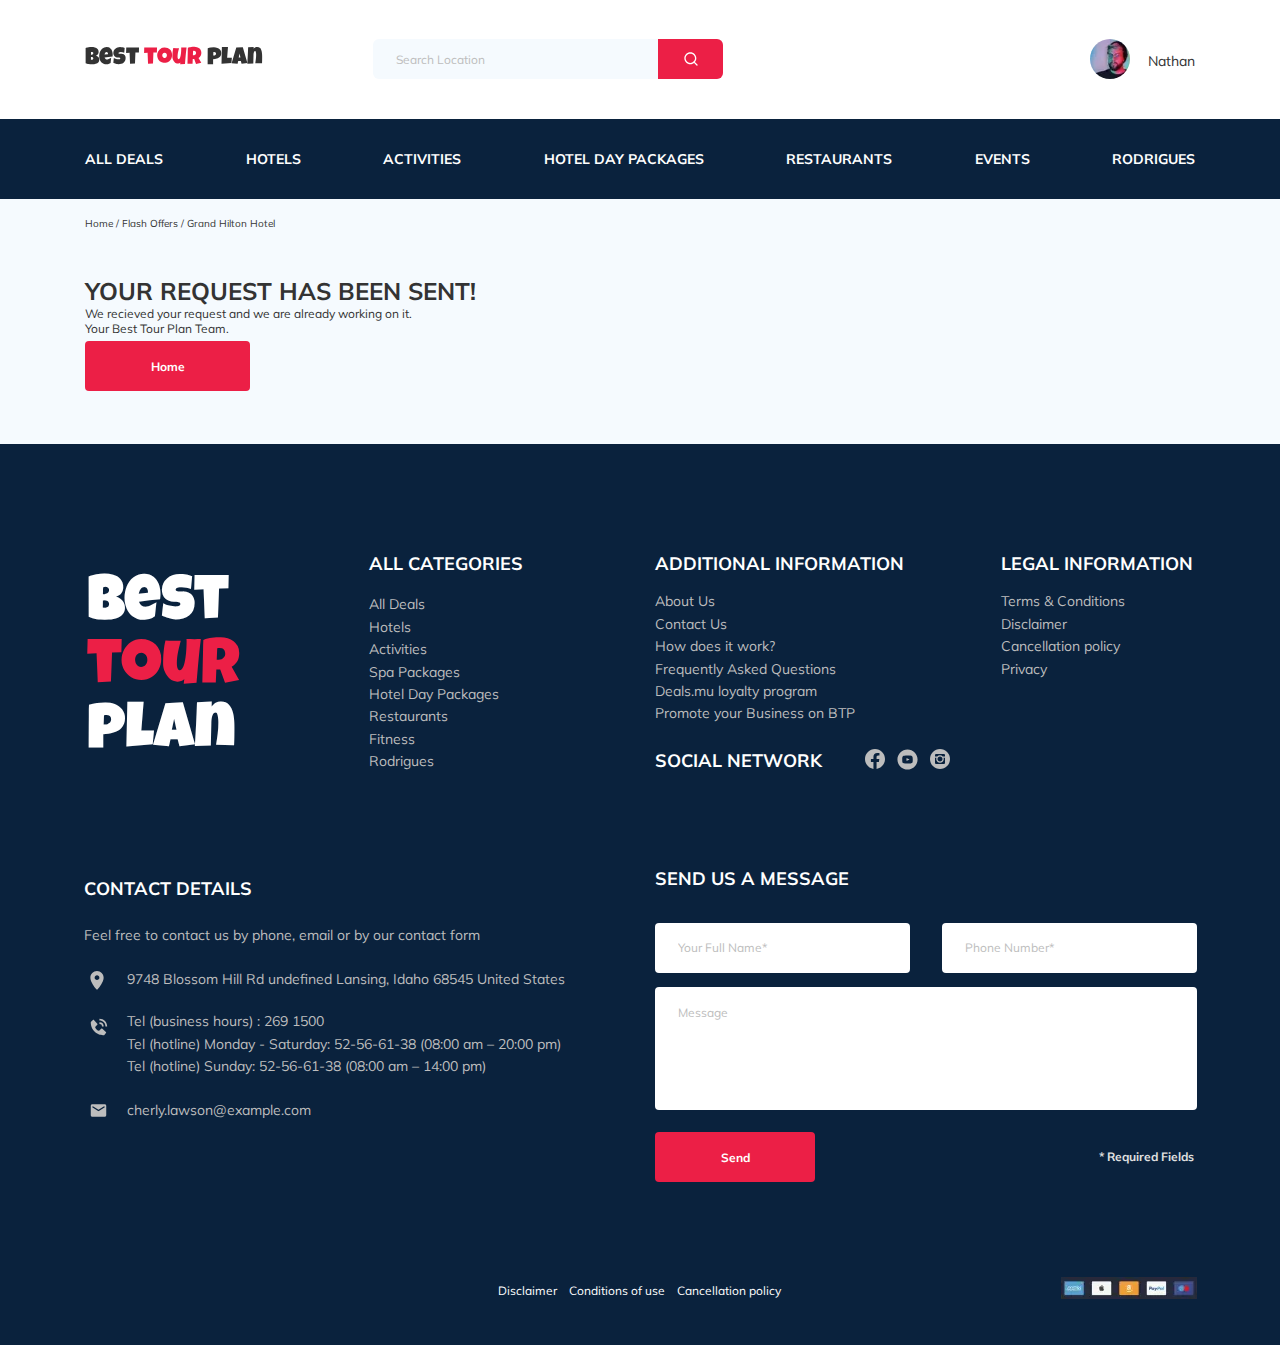
==== commit fae6d84b: "Create: add hover effects to interactive elements" ====
--- a/thankyou.html
+++ b/thankyou.html
@@ -20,7 +20,6 @@
       onload="this.media='all'"
     />
     <link rel="stylesheet" href="./css/swiper-bundle.min.css" />
-    <link href="https://unpkg.com/aos@2.3.1/dist/aos.css" rel="stylesheet" />
     <link rel="stylesheet" href="./css/aos.css" />
     <link rel="stylesheet" href="./css/style.css" />
   </head>
@@ -272,39 +271,48 @@
                 target="_blank"
                 class="footer__link"
               >
-                <img
-                  src="./img/facebook.svg"
-                  alt="Icon: Facebook"
-                  class="footer__icon"
+                <svg
                   width="20"
                   height="20"
-                />
+                  viewBox="0 0 20 20"
+                  xmlns="http://www.w3.org/2000/svg"
+                >
+                  <path
+                    d="M10.001 0.00195312C4.47895 0.00195312 0.00195312 4.47895 0.00195312 10.001C0.00195312 14.991 3.65795 19.127 8.43895 19.88V12.892H5.89895V10.001H8.43895V7.79795C8.43895 5.28995 9.93195 3.90695 12.215 3.90695C13.309 3.90695 14.455 4.10195 14.455 4.10195V6.56095H13.191C11.951 6.56095 11.563 7.33295 11.563 8.12395V9.99895H14.334L13.891 12.89H11.563V19.878C16.344 19.129 20 14.992 20 10.001C20 4.47895 15.523 0.00195312 10.001 0.00195312Z"
+                  />
+                </svg>
               </a>
               <a
                 href="https://www.youtube.com/"
                 target="_blank"
                 class="footer__link"
               >
-                <img
-                  src="./img/youtube.svg"
-                  alt="Icon: Youtube"
-                  class="footer__icon"
-                  width="20"
-                  height="20"
-                />
+                <svg
+                  width="21"
+                  height="21"
+                  viewBox="0 0 21 21"
+                  xmlns="http://www.w3.org/2000/svg"
+                >
+                  <path
+                    d="M12.1831 10.3247L9.82477 9.22429C9.61897 9.12874 9.44992 9.23584 9.44992 9.46369V11.5364C9.44992 11.7642 9.61897 11.8713 9.82477 11.7758L12.182 10.6754C12.3889 10.5788 12.3889 10.4213 12.1831 10.3247ZM10.4999 0.420044C4.93282 0.420044 0.419922 4.93294 0.419922 10.5C0.419922 16.0671 4.93282 20.58 10.4999 20.58C16.067 20.58 20.5799 16.0671 20.5799 10.5C20.5799 4.93294 16.067 0.420044 10.4999 0.420044ZM10.4999 14.595C5.34022 14.595 5.24992 14.1299 5.24992 10.5C5.24992 6.87019 5.34022 6.40504 10.4999 6.40504C15.6596 6.40504 15.7499 6.87019 15.7499 10.5C15.7499 14.1299 15.6596 14.595 10.4999 14.595Z"
+                  />
+                </svg>
               </a>
               <a
                 href="https://www.instagram.com/"
                 target="_blank"
                 class="footer__link"
               >
-                <img
-                  src="./img/instagram.svg"
-                  alt="Icon: Instagram"
-                  class="footer__icon"
+                <svg
                   width="20"
                   height="20"
-                />
+                  viewBox="0 0 20 20"
+                  xmlns="http://www.w3.org/2000/svg"
+                >
+                  <path
+                    d="M10 20C8.64583 20 7.35026 19.7363 6.11328 19.209C4.8763 18.6816 3.81185 17.972 2.91992 17.0801C2.02799 16.1882 1.31836 15.1237 0.791016 13.8867C0.263672 12.6497 0 11.3542 0 10C0 8.64583 0.263672 7.35026 0.791016 6.11328C1.31836 4.8763 2.02799 3.81185 2.91992 2.91992C3.81185 2.02799 4.8763 1.31836 6.11328 0.791016C7.35026 0.263672 8.64583 0 10 0C11.3542 0 12.6497 0.263672 13.8867 0.791016C15.1237 1.31836 16.1882 2.02799 17.0801 2.91992C17.972 3.81185 18.6816 4.8763 19.209 6.11328C19.7363 7.35026 20 8.64583 20 10C20 11.3542 19.7363 12.6497 19.209 13.8867C18.6816 15.1237 17.972 16.1882 17.0801 17.0801C16.1882 17.972 15.1237 18.6816 13.8867 19.209C12.6497 19.7363 11.3542 20 10 20ZM15 6.25C15 5.91146 14.8796 5.61849 14.6387 5.37109C14.3978 5.1237 14.1016 5 13.75 5H6.25C5.91146 5 5.61849 5.1237 5.37109 5.37109C5.1237 5.61849 5 5.91146 5 6.25V7.5H7.22656C7.98177 6.66667 8.90625 6.25 10 6.25C11.0938 6.25 12.0182 6.66667 12.7734 7.5H15V6.25ZM7.5 10C7.5 10.6901 7.74414 11.2793 8.23242 11.7676C8.7207 12.2559 9.3099 12.5 10 12.5C10.6901 12.5 11.2793 12.2559 11.7676 11.7676C12.2559 11.2793 12.5 10.6901 12.5 10C12.5 9.3099 12.2559 8.7207 11.7676 8.23242C11.2793 7.74414 10.6901 7.5 10 7.5C9.3099 7.5 8.7207 7.74414 8.23242 8.23242C7.74414 8.7207 7.5 9.3099 7.5 10ZM15 8.75H13.5156C13.6719 9.17969 13.75 9.59635 13.75 10C13.75 11.0417 13.3854 11.9271 12.6562 12.6562C11.9271 13.3854 11.0417 13.75 10 13.75C8.95833 13.75 8.07292 13.3854 7.34375 12.6562C6.61458 11.9271 6.25 11.0417 6.25 10C6.25 9.59635 6.32812 9.17969 6.48438 8.75H5V13.75C5 14.1016 5.12044 14.3978 5.36133 14.6387C5.60221 14.8796 5.89844 15 6.25 15H13.75C14.1016 15 14.3978 14.8796 14.6387 14.6387C14.8796 14.3978 15 14.1016 15 13.75V8.75Z"
+                  />
+                </svg>
               </a>
             </div>
             <!-- /.footer__social-links -->
@@ -479,12 +487,12 @@
       <!-- /.container -->
     </footer>
     <!-- /.footer -->
-    <script async src="./js/parallax.min.js"></script>
-    <script async src="./js/swiper-bundle.min.js"></script>
-    <script async src="./js/aos.js"></script>
     <script src="./js/jquery-3.6.0.min.js"></script>
+    <script src="./js/swiper-bundle.min.js"></script>
+    <script src="./js/parallax.min.js"></script>
     <script src="./js/jquery.validate.min.js"></script>
     <script src="./js/jquery.mask.min.js"></script>
+    <script src="./js/aos.js"></script>
     <script src="./js/main.js"></script>
   </body>
 </html>
--- a/css/style.css
+++ b/css/style.css
@@ -1,2 +1,2 @@
-*{-webkit-box-sizing:border-box;box-sizing:border-box}body{font-family:"Mulish", sans-serif;background-color:#F5FAFE;color:#333}.container{max-width:1110px;margin:auto}img{max-width:100%}.visually-hidden{position:absolute;clip:rect(0 0 0 0);width:1px;height:1px;margin:-1px}.input{padding:0 10px 0 23px;font-size:12px;line-height:15px;border-radius:4px;border:none;background-color:#fff}input::-webkit-input-placeholder{color:#BDBDBD}input:-ms-input-placeholder{color:#BDBDBD}input::-ms-input-placeholder{color:#BDBDBD}input::placeholder{color:#BDBDBD}input{outline:none}textarea{outline:none}.message{padding:18px 5px 0 23px;resize:none;font-size:12px;line-height:15px;border:none;border-radius:4px;background-color:#fff}.message::-webkit-input-placeholder{color:#BDBDBD}.message:-ms-input-placeholder{color:#BDBDBD}.message::-ms-input-placeholder{color:#BDBDBD}.message::placeholder{color:#BDBDBD}.button{padding:18px 65px 17px 66px;font-weight:bold;font-size:12px;line-height:15px;border-radius:4px;border:none;color:#fff;background-color:#EC1F46;cursor:pointer;text-decoration:none}.form{display:-webkit-box;display:-ms-flexbox;display:flex;-webkit-box-align:center;-ms-flex-align:center;align-items:center;-webkit-box-pack:justify;-ms-flex-pack:justify;justify-content:space-between;-ms-flex-wrap:wrap;flex-wrap:wrap}.invalid{font-size:15px;color:#EC1F46}.subscribe #email-error{position:absolute;top:60px;overflow:visible}/*! normalize.css v8.0.1 | MIT License | github.com/necolas/normalize.css */html{line-height:1.15;-webkit-text-size-adjust:100%}body{margin:0}main{display:block}h1{font-size:2em;margin:0.67em 0}hr{-webkit-box-sizing:content-box;box-sizing:content-box;height:0;overflow:visible}pre{font-family:monospace, monospace;font-size:1em}a{background-color:transparent}abbr[title]{border-bottom:none;text-decoration:underline;-webkit-text-decoration:underline dotted;text-decoration:underline dotted}b,strong{font-weight:bolder}code,kbd,samp{font-family:monospace, monospace;font-size:1em}small{font-size:80%}sub,sup{font-size:75%;line-height:0;position:relative;vertical-align:baseline}sub{bottom:-0.25em}sup{top:-0.5em}img{border-style:none}button,input,optgroup,select,textarea{font-family:inherit;font-size:100%;line-height:1.15;margin:0}button,input{overflow:visible}button,select{text-transform:none}button,[type="button"],[type="reset"],[type="submit"]{-webkit-appearance:button}button::-moz-focus-inner,[type="button"]::-moz-focus-inner,[type="reset"]::-moz-focus-inner,[type="submit"]::-moz-focus-inner{border-style:none;padding:0}button:-moz-focusring,[type="button"]:-moz-focusring,[type="reset"]:-moz-focusring,[type="submit"]:-moz-focusring{outline:1px dotted ButtonText}fieldset{padding:0.35em 0.75em 0.625em}legend{-webkit-box-sizing:border-box;box-sizing:border-box;color:inherit;display:table;max-width:100%;padding:0;white-space:normal}progress{vertical-align:baseline}textarea{overflow:auto}[type="checkbox"],[type="radio"]{-webkit-box-sizing:border-box;box-sizing:border-box;padding:0}[type="number"]::-webkit-inner-spin-button,[type="number"]::-webkit-outer-spin-button{height:auto}[type="search"]{-webkit-appearance:textfield;outline-offset:-2px}[type="search"]::-webkit-search-decoration{-webkit-appearance:none}::-webkit-file-upload-button{-webkit-appearance:button;font:inherit}details{display:block}summary{display:list-item}template{display:none}[hidden]{display:none}.navbar{background-color:#fff}.navbar-top{display:-webkit-box;display:-ms-flexbox;display:flex;-webkit-box-align:center;-ms-flex-align:center;align-items:center;-webkit-box-pack:justify;-ms-flex-pack:justify;justify-content:space-between;padding-top:39px;padding-bottom:40px}.navbar-top__menu-button{display:none}.navbar__search{margin-right:auto;margin-left:110px}.navbar-bottom{background-color:#0A223D}.navbar-menu__list{margin:0;padding:30px 0 31px 0;display:-webkit-box;display:-ms-flexbox;display:flex;-webkit-box-align:center;-ms-flex-align:center;align-items:center;-webkit-box-pack:justify;-ms-flex-pack:justify;justify-content:space-between;list-style-type:none;color:#fff}.navbar-menu__item--mobile--visible{display:none}.navbar-menu__link{font-size:14px;line-height:18px;font-weight:bold;text-decoration:none;text-transform:uppercase;color:inherit}.logo{text-decoration:none}.logo__name{font-family:Luckiest Guy;font-size:24px;line-height:24px;color:#333}.logo__name--red{color:#EC1F46}.search{display:-webkit-box;display:-ms-flexbox;display:flex;position:relative;height:40px;overflow:hidden;border-radius:6px}.search__input{width:350px;height:100%;padding-left:23px;padding-right:75px;font-size:12px;line-height:15px;background-color:#F5FAFE;border:none;color:#333}.search__button{position:absolute;padding:12px 24px 12px 25px;top:0;right:0;width:65px;height:100%;border:none;background-color:#EC1F46;cursor:pointer}.user{display:-webkit-box;display:-ms-flexbox;display:flex;-webkit-box-align:center;-ms-flex-align:center;align-items:center;text-decoration:none}.user__avatar{width:40px;height:40px;border-radius:50%;-o-object-fit:cover;object-fit:cover}.user__name{margin-left:18px;margin-top:13px;margin-bottom:auto;font-size:14px;line-height:18px;color:#333}.breadcrumb-list{display:-webkit-box;display:-ms-flexbox;display:flex;-webkit-box-align:center;-ms-flex-align:center;align-items:center;padding:18px 0 19px 0;margin:0;list-style:none}.breadcrumb-list__item{font-size:10px;line-height:13px}.breadcrumb-list__item:not(:last-child)::after{content:'/';margin-right:3px}.breadcrumb-list__link{text-decoration:none;color:inherit}.hotel{padding:23px 0 70px 0}.hotel__hotel-info{margin-bottom:20px}.hotel-info{display:-webkit-box;display:-ms-flexbox;display:flex;-webkit-box-align:center;-ms-flex-align:center;align-items:center;-webkit-box-pack:justify;-ms-flex-pack:justify;justify-content:space-between}.hotel-info__offer{margin-top:5px;margin-left:14px}.hotel-info__name{margin-top:4px;margin-bottom:0}.hotel-info__description{margin:0}.hotel-name{font-weight:bold;font-size:24px;line-height:30px;text-transform:uppercase}.hotel-wrapper{display:-webkit-box;display:-ms-flexbox;display:flex;-ms-flex-wrap:wrap;flex-wrap:wrap;-webkit-box-align:center;-ms-flex-align:center;align-items:center}.hotel-description{font-size:12px;line-height:15px}.hotel-grid{display:-webkit-box;display:-ms-flexbox;display:flex;-webkit-box-pack:justify;-ms-flex-pack:justify;justify-content:space-between;padding-left:2px}.hotel-details{display:-webkit-box;display:-ms-flexbox;display:flex;-webkit-box-orient:vertical;-webkit-box-direction:normal;-ms-flex-direction:column;flex-direction:column;-webkit-box-pack:justify;-ms-flex-pack:justify;justify-content:space-between}.hotel-slider{width:728px;height:450px}.hotel-slider__item{position:relative;width:100%;height:100%;border-radius:8px;overflow:hidden}.hotel-slider__item::after{content:'';position:absolute;top:0;right:0;left:0;bottom:0;width:100%;height:100%;z-index:10;background:-webkit-gradient(linear, left top, left bottom, from(rgba(0,122,223,0.48)), to(rgba(255,255,255,0.128)));background:linear-gradient(180deg, rgba(0,122,223,0.48) 0%, rgba(255,255,255,0.128) 100%)}.stars{-ms-flex-preferred-size:100%;flex-basis:100%;display:-webkit-box;display:-ms-flexbox;display:flex}.stars__image{margin-right:2px}.offer{padding:3px 10px 4px 9px;font-weight:600;font-size:10px;line-height:13px;border-radius:3px;background-color:#EC1F46;color:#fff}.rating{padding-top:9px;padding-right:7px;padding-bottom:6px;padding-left:7px;display:-webkit-box;display:-ms-flexbox;display:flex;-webkit-box-orient:vertical;-webkit-box-direction:normal;-ms-flex-direction:column;flex-direction:column;text-align:center;color:#fff;background-color:#EC1F46;border-radius:4px}.rating__text{font-weight:600;font-size:8px;line-height:10px}.rating__counter{display:-webkit-box;display:-ms-flexbox;display:flex;-webkit-box-pack:center;-ms-flex-pack:center;justify-content:center;-webkit-box-align:baseline;-ms-flex-align:baseline;align-items:baseline;margin-top:2px;font-weight:bold;font-size:14px;line-height:18px}.rating__counter--max{font-weight:bold;font-size:10px;line-height:13px}.swiper{margin:0}.hotel-slider__button{position:absolute;top:50%;-webkit-transform:translateY(-40%);transform:translateY(-40%);z-index:99;width:30px;height:30px;border:none;cursor:pointer;background-repeat:no-repeat;background-position:center;background-size:10px;background-color:transparent}.hotel-slider__button--next{right:18px;background-image:url(../img/arrow-next.svg)}.hotel-slider__button--prev{left:16px;background-image:url(../img/arrow-prev.svg)}.booking{width:350px;min-height:210px;padding:29px 29px 26px 26px;background-color:#0A223D;color:#fff;border-radius:8px}.booking__info{display:-webkit-box;display:-ms-flexbox;display:flex;-webkit-box-pack:justify;-ms-flex-pack:justify;justify-content:space-between;margin-bottom:9px}.booking__price{display:-webkit-box;display:-ms-flexbox;display:flex;-webkit-box-orient:vertical;-webkit-box-direction:normal;-ms-flex-direction:column;flex-direction:column;-webkit-box-align:start;-ms-flex-align:start;align-items:flex-start;-webkit-box-pack:justify;-ms-flex-pack:justify;justify-content:space-between}.booking__start{margin-bottom:2px;font-family:"Nunito", sans-serif;font-size:10px;line-height:14px}.booking__pricetag{font-family:"Nunito", sans-serif;font-weight:800;font-size:24px;line-height:28px}.booking__per-room{font-family:"Nunito", sans-serif;font-size:12px;line-height:16px}.booking__room{margin-top:4px}.booking__text{display:-webkit-box;display:-ms-flexbox;display:flex;-webkit-box-align:center;-ms-flex-align:center;align-items:center;-webkit-box-pack:justify;-ms-flex-pack:justify;justify-content:space-between;font-family:"Nunito", sans-serif;font-size:12px;line-height:16px}.booking__text:first-child{margin-bottom:8px}.booking__description{margin-left:9px}.booking__call-center{display:-webkit-box;display:-ms-flexbox;display:flex;-webkit-box-align:center;-ms-flex-align:center;align-items:center;-webkit-box-pack:justify;-ms-flex-pack:justify;justify-content:space-between;margin-bottom:17px}.booking__heading{font-family:"Nunito", sans-serif;font-weight:600;font-size:18px;line-height:25px}.booking__number{display:-webkit-box;display:-ms-flexbox;display:flex;-webkit-box-align:center;-ms-flex-align:center;align-items:center;-webkit-box-pack:justify;-ms-flex-pack:justify;justify-content:space-between;font-family:"Nunito", sans-serif;font-weight:600;font-size:18px;line-height:25px;color:inherit;text-decoration:none}.booking__digits{margin-left:8px}.booking__button{padding:13px 0;width:100%;min-height:45px;font-family:"Nunito", sans-serif;font-weight:600;font-size:14px;line-height:19px;border-radius:4px;border:none;background-color:#EC1F46;color:#fff;cursor:pointer}.map{width:347px;height:213px;border:none;border-radius:10px;overflow:hidden}.packages{padding:40px 0 70px 0}.packages-title{margin:0;margin-bottom:65px;font-weight:bold;font-size:36px;line-height:45px;text-align:center;text-transform:uppercase}.packages-grid{display:-ms-grid;display:grid;-ms-grid-columns:(1fr)[3];grid-template-columns:repeat(3, 1fr);-ms-grid-rows:(500px)[2];grid-template-rows:repeat(2, 500px);grid-gap:30px}.box{position:relative;display:-webkit-box;display:-ms-flexbox;display:flex;-webkit-box-orient:vertical;-webkit-box-direction:normal;-ms-flex-direction:column;flex-direction:column;-webkit-box-pack:start;-ms-flex-pack:start;justify-content:flex-start;border-radius:8px;overflow:hidden}.box:first-child{-ms-grid-column:1;-ms-grid-column-span:2;grid-column:1 / 3;display:-webkit-box;display:-ms-flexbox;display:flex;-webkit-box-orient:horizontal;-webkit-box-direction:normal;-ms-flex-direction:row;flex-direction:row;-webkit-box-align:start;-ms-flex-align:start;align-items:flex-start}.box-offer{position:absolute;left:0;top:26px;padding:4px 9px;font-weight:600;font-size:8px;line-height:10px;border-radius:0 4px 4px 0}.box-offer--first{padding:8px 23px 7px 11px;font-weight:600;font-size:12px;line-height:15px}.box-image{width:350px;height:250px}.box-image--first{width:366px;height:500px}.box-room{padding:30px 21px 25px 32px;color:#fff;background-color:#0A223D}.box-room--first{padding:46px 21px 30px 43px}.box-room__stars{margin-bottom:5px}.box-room__title{margin:0;margin-bottom:23px;font-weight:bold;font-size:18px;line-height:23px}.box-room__title--first{margin-bottom:27px}.box-room__text{margin:0;margin-left:1px;margin-bottom:45px;font-size:14px;line-height:22px}.box-room__details{margin-bottom:24px;font-size:12px;line-height:15px}.box-room__details--first{margin-left:3px;margin-bottom:37px}.box-room__item{display:-webkit-box;display:-ms-flexbox;display:flex;-webkit-box-align:center;-ms-flex-align:center;align-items:center}.box-room__item:not(:last-child){margin-bottom:11px}.box-room__description{margin-left:14px}.box-room__price{display:-webkit-box;display:-ms-flexbox;display:flex;-webkit-box-orient:vertical;-webkit-box-direction:normal;-ms-flex-direction:column;flex-direction:column;-webkit-box-pack:end;-ms-flex-pack:end;justify-content:flex-end}.box-room__price--first{margin-left:3px}.box-room__price--old{margin-bottom:5px;font-size:14px;line-height:18px;-webkit-text-decoration-line:line-through;text-decoration-line:line-through}.box-room__price--new{margin-bottom:5px;font-weight:bold;font-size:24px;line-height:30px}.box-room__booking{display:-webkit-box;display:-ms-flexbox;display:flex;-webkit-box-pack:justify;-ms-flex-pack:justify;justify-content:space-between;-webkit-box-align:end;-ms-flex-align:end;align-items:flex-end}.box-room__button{padding:11px 27px 10px 25px;font-weight:600;font-size:14px;line-height:19px;border:none;border-radius:4px;color:#fff;background-color:#EC1F46;cursor:pointer}.newsletter{position:relative;padding:98px 0 87px 0;background-image:url(../img/newsletter-bg.webp);background-repeat:no-repeat;background-size:cover;background-position:center;overflow:visible}.newsletter::before{content:'';position:absolute;top:0;left:0;bottom:0;right:0;width:100%;height:100%;background-color:rgba(10,34,61,0.8)}.newsletter-wrapper{position:relative;display:-webkit-box;display:-ms-flexbox;display:flex;-webkit-box-align:center;-ms-flex-align:center;align-items:center;-webkit-box-pack:justify;-ms-flex-pack:justify;justify-content:space-between;max-width:731px;margin:auto}.newsletter-title{margin:0;padding:0;font-weight:300;font-size:24px;line-height:30px;color:#fff}.newsletter-title__strong{display:block;font-weight:600;font-size:36px;line-height:45px;text-transform:uppercase}.parallax-window{background:transparent}.subscribe{position:relative;width:350px;height:55px;overflow:visible}.subscribe__input{position:absolute;width:100%;height:100%;padding:19px 75px 18px 33px;font-weight:300;font-size:14px;line-height:18px;border:none;overflow:visible;border-radius:4px}.subscribe__button{position:absolute;right:0;top:0;bottom:0;width:65px;height:100%;font-weight:bold;font-size:12px;line-height:15px;border:none;background-color:#EC1F46;color:#fff;cursor:pointer;border-radius:0 4px 4px 0}.reviews{padding:40px 0 70px 0}.reviews__title{margin:0;margin-bottom:70px;font-weight:bold;font-size:36px;line-height:45px;text-align:center;text-transform:uppercase}.reviews-slider__item{position:relative;display:-webkit-box;display:-ms-flexbox;display:flex;-webkit-box-orient:vertical;-webkit-box-direction:normal;-ms-flex-direction:column;flex-direction:column;-webkit-box-align:center;-ms-flex-align:center;align-items:center;max-width:731px;margin-left:auto;margin-right:auto;margin-top:45px;padding:0 60px 30px 64px;background-color:#ffffff;border-radius:8px}.reviews-slider__item::before{content:'';position:absolute;top:13px;left:64px;width:70px;height:47px;background-image:url(../img/quote-left.svg);background-repeat:no-repeat}.reviews-slider__item::after{content:'';position:absolute;right:60px;bottom:114px;width:70px;height:47px;background-image:url(../img/quote-right.svg);background-repeat:no-repeat}.reviews-slider__profile{display:-webkit-box;display:-ms-flexbox;display:flex;-webkit-box-orient:vertical;-webkit-box-direction:normal;-ms-flex-direction:column;flex-direction:column;-webkit-box-align:center;-ms-flex-align:center;align-items:center;margin-top:-45px;margin-bottom:32px}.reviews-slider__avatar{width:90px;height:90px;margin-bottom:9px;margin-right:2px;border-radius:50%;-o-object-fit:cover;object-fit:cover}.reviews-slider__username{margin:0;margin-bottom:10px;font-weight:bold;font-size:12px;line-height:15px;color:#EC1F46}.reviews-slider__date{margin-bottom:4px;font-size:10px;line-height:13px;color:#000000}.reviews-slider__rating{display:-webkit-box;display:-ms-flexbox;display:flex;-webkit-box-align:center;-ms-flex-align:center;align-items:center;margin-left:5px}.reviews-slider__text{max-width:537px;height:115px;margin:0 auto 0 auto;font-size:12px;line-height:160%;text-align:justify;word-spacing:1px;overflow:auto}.reviews-slider__button{position:absolute;top:46%;-webkit-transform:translateY(-50%);transform:translateY(-50%);z-index:99;width:30px;height:30px;border:none;cursor:pointer;background-repeat:no-repeat;background-position:center;background-size:10px;background-color:transparent}.reviews-slider__button--next{right:19px;background-image:url(../img/arrow-reviews-next.svg)}.reviews-slider__button--prev{left:18px;background-image:url(../img/arrow-reviews-prev.svg)}.activities{padding:60px 0 98px 0}.activities__title{margin:0;margin-bottom:57px;font-weight:bold;font-size:24px;line-height:30px;text-transform:uppercase;color:#000000}.activities-wrapper{display:-webkit-box;display:-ms-flexbox;display:flex;-webkit-box-pack:justify;-ms-flex-pack:justify;justify-content:space-between}.card{position:relative;display:-webkit-box;display:-ms-flexbox;display:flex;-webkit-box-orient:vertical;-webkit-box-direction:normal;-ms-flex-direction:column;flex-direction:column;-webkit-box-align:start;-ms-flex-align:start;align-items:flex-start;padding:24px 26px;width:255px;height:255px;border-radius:6px;overflow:hidden}.card::before{content:'';position:absolute;top:0;right:0;bottom:0;left:0;border-radius:6px;background:linear-gradient(179.83deg, rgba(196,196,196,0) 35.34%, #0A223D 99.85%);z-index:-1}.card__image{position:absolute;top:0;right:0;bottom:0;left:0;width:100%;height:100%;-o-object-fit:cover;object-fit:cover;z-index:-2}.card__title{margin-top:auto;margin-bottom:18px;font-weight:bold;font-size:16px;line-height:20px;color:#fff;z-index:2}.card__button{padding:7px 22px 7px 21px;font-family:"Nunito", sans-serif;font-weight:600;font-size:12px;line-height:16px;border:none;border-radius:4px;background-color:#EC1F46;color:#fff;cursor:pointer}.footer{padding:108px 0 46px 0;background-color:#0A223D;color:#fff}.footer-container{max-width:1113px;margin:auto}.footer-wrapper{display:-ms-grid;display:grid;-ms-grid-columns:3fr 3fr 3fr 3fr;grid-template-columns:3fr 3fr 3fr 3fr;-webkit-column-gap:30px;column-gap:30px;row-gap:24px;grid-auto-rows:minmax(35px, -webkit-min-content);grid-auto-rows:minmax(35px, min-content);margin-bottom:95px}.footer-logo{-ms-grid-row:1;-ms-grid-row-span:2;grid-row:1 / 3;margin-top:22px;margin-left:3px;text-decoration:none}.footer-logo__name{font-family:"Luckiest Guy", sans-serif;font-style:normal;font-weight:normal;font-size:64px;line-height:64px;color:#fff}.footer-logo__name--red{color:#EC1F46}.footer__categories{-ms-grid-row:1;-ms-grid-row-span:3;grid-row:1 / 4}.footer__social-network{-ms-grid-row:2;-ms-grid-row-span:2;grid-row:2 / 4;grid-column:span 2;display:-webkit-box;display:-ms-flexbox;display:flex;-webkit-box-align:start;-ms-flex-align:start;align-items:flex-start}.footer__social-links{display:-webkit-box;display:-ms-flexbox;display:flex;-webkit-box-align:center;-ms-flex-align:center;align-items:center;-webkit-box-pack:justify;-ms-flex-pack:justify;justify-content:space-between;min-width:85px}.footer__legal{padding-left:60px}.footer__contact-details{grid-column:span 2}.footer__contact-form{grid-column:span 2}.footer__ul{margin:0;padding:0;list-style:none}.footer__title{margin:0;margin-bottom:17px;font-weight:bold;font-size:18px;line-height:23px;text-transform:uppercase}.footer__title--categories{margin-bottom:18px}.footer__title--additional{margin-bottom:15px}.footer__title--legal{margin-bottom:15px}.footer__title--inline{margin:0;margin-right:43px}.footer__title--form{margin-bottom:33px}.footer__title--details{margin-top:10px;margin-bottom:24px}.footer__item{font-size:14px;line-height:160%;color:#BDBDBD}.footer__item--address{display:-webkit-box;display:-ms-flexbox;display:flex;-webkit-box-align:end;-ms-flex-align:end;align-items:end;margin-bottom:20px}.footer__item--phone{display:-ms-grid;display:grid;-ms-grid-columns:30px 1fr;grid-template-columns:30px 1fr;margin-bottom:22px}.footer__item--email{display:-webkit-box;display:-ms-flexbox;display:flex;-webkit-box-align:center;-ms-flex-align:center;align-items:center}.footer__text{margin:0;margin-bottom:20px;font-size:14px;line-height:160%;color:#BDBDBD}.footer__details{margin:0;padding:0;margin-left:6px}.footer__description{margin-left:23px}.footer__icon--map{margin-top:5px}.footer__icon--phone{-ms-grid-row:1;-ms-grid-row-span:3;grid-row:1 / 4;margin-top:8px}.footer__icon--envelop{margin-right:2px}.footer__link{text-decoration:none;color:inherit}.footer__link--phone{margin-left:7px}.footer__link--phone--mobile{white-space:nowrap}.footer__link--email{margin-left:18px}.footer__input{width:100%;height:50px;font-size:12px}.footer__input-wrapper{display:-webkit-box;display:-ms-flexbox;display:flex;-webkit-box-pack:justify;-ms-flex-pack:justify;justify-content:space-between;margin-bottom:14px;width:100%}.footer__input-group{-ms-flex-preferred-size:47%;flex-basis:47%}.footer__message{-ms-flex-preferred-size:100%;flex-basis:100%;width:539px;height:123px;margin-bottom:22px}.footer__button{min-width:160px;min-height:50px}.footer__info{margin-right:3px;font-weight:bold;font-size:12px;line-height:15px;color:#E0E0E0}.footer-bottom{display:-webkit-box;display:-ms-flexbox;display:flex;-webkit-box-pack:justify;-ms-flex-pack:justify;justify-content:space-between}.footer-navbar{margin-left:auto;margin-right:280px}.footer-navbar__list{display:-webkit-box;display:-ms-flexbox;display:flex;margin:0;margin-top:3px;padding:0;list-style:none}.footer-navbar__item:not(:last-child){margin-right:12px}.footer-navbar__link{font-size:12px;line-height:15px;color:#fff;text-decoration:none}.modal{margin:0;padding:0}.modal__overlay{position:fixed;top:0;right:0;bottom:0;left:0;background-color:rgba(0,143,223,0.39);z-index:100;visibility:hidden;opacity:0;-webkit-transition:opacity 0.2s;transition:opacity 0.2s}.modal__overlay--visible{visibility:visible;opacity:1}.modal__dialog{position:fixed;top:50%;left:50%;max-width:478px;max-height:100%;padding:33px 88px;-webkit-transform:translate(-50%, -50%);transform:translate(-50%, -50%);background-color:#0A223D;color:#fff;border-radius:8px;z-index:101;visibility:hidden;opacity:0;-webkit-transition:opacity 0.2s;transition:opacity 0.2s;overflow-y:auto}.modal__dialog--visible{visibility:visible;opacity:1}.modal__close{position:absolute;top:17px;right:18px;text-decoration:none;cursor:pointer}.modal__title{margin:0;margin-bottom:15px;font-weight:bold;font-size:18px;line-height:23px;text-transform:uppercase;text-align:center}.modal__input{width:100%;min-height:50px}.modal__input:not(:first-child){margin-top:15px}.modal__message{width:100%;min-height:123px;margin-top:15px;margin-bottom:15px}.modal__button{min-width:160px;min-height:50px}.modal__info{font-weight:bold;font-size:12px;line-height:15px;color:#E0E0E0}@media (max-width: 1200px){.container{max-width:960px}.hotel-slider{width:590px}.hotel-slider__image{width:100%;height:100%;-o-object-fit:cover;object-fit:cover}.card{width:230px;height:230px}.packages-grid{grid-gap:20px}.box-image--first{width:315px}.box-room__title--first{margin-bottom:10px}.footer-container{max-width:960px}.footer-wrapper{-ms-grid-columns:3fr 3fr 250px 3fr;grid-template-columns:3fr 3fr 250px 3fr;-webkit-column-gap:20px;column-gap:20px}.footer__legal{padding-left:0px}.footer__input-wrapper{-ms-flex-preferred-size:100%;flex-basis:100%}.footer__message{width:100%}}@media (max-width: 992px){.logo,.search__button,.user,.navbar-menu__link,.breadcrumb-list__link,.hotel-slider__button,.booking__number,.booking__button,.subscribe__button,.reviews-slider__button,.card__button,.box-room__button,.footer__button,.button,.modal__close{cursor:default}.hotel{padding:23px 0 60px 0}.hotel-grid{-webkit-box-orient:vertical;-webkit-box-direction:normal;-ms-flex-direction:column;flex-direction:column;padding:0}.hotel__slider{margin-bottom:30px}.hotel-details{-webkit-box-orient:horizontal;-webkit-box-direction:normal;-ms-flex-direction:row;flex-direction:row}.hotel-slider{width:100%}.container,.newsletter-wrapper{max-width:700px}.navbar-menu{max-width:673px}.logo{margin-bottom:6px}.logo__name{font-size:18px;line-height:18px}.navbar-top{padding-top:30px;padding-bottom:30px}.navbar__search{margin-left:47px}.navbar-menu__list{padding-top:19px;padding-bottom:23px}.navbar-menu__link{font-size:12px;line-height:15px}.search__input{width:340px}.breadcrumb-list{padding:19px 0 18px 0}.booking{width:340px;padding:29px 22px 26px 23px}.map{width:340px;height:210px}.newsletter{padding:92px 0 93px 0}.reviews{padding:40px 0 60px 0}.reviews-slider__item{max-width:579px}.reviews-slider__item::before,.reviews-slider__item::after{display:none}.reviews-slider__button{top:50%}.reviews-slider__button--next{right:0}.reviews-slider__button--prev{left:0}.reviews-slider__text{height:134px}.reviews__title{margin-bottom:50px;font-weight:bold;font-size:30px;line-height:38px}.activities{padding-bottom:69px}.activities-wrapper{-ms-flex-wrap:wrap;flex-wrap:wrap;gap:20px}.card{width:339px;height:255px}.packages{padding:40px 0 60px 0}.packages-grid{-ms-grid-columns:(1fr)[2];grid-template-columns:repeat(2, 1fr)}.packages-title{margin-bottom:50px;font-size:30px;line-height:38px}.box-image--first{width:350px}.box-room__title--first{margin-bottom:27px}.footer{padding:66px 0 33px 0}.footer-container{max-width:700px}.footer-wrapper{-ms-grid-columns:3fr 5fr 4fr;grid-template-columns:3fr 5fr 4fr;-webkit-column-gap:20px;column-gap:20px;row-gap:46px;margin-bottom:57px}.footer-logo{-ms-grid-row:1;-ms-grid-row-span:1;grid-row:1 / 2;margin:0}.footer-logo__name{font-size:40px;line-height:40px}.footer__social-network{-ms-grid-row:1;-ms-grid-row-span:1;grid-row:1 / 2;grid-column:span 2;-ms-flex-item-align:center;-ms-grid-row-align:center;align-self:center;margin-top:15px;margin-left:2px}.footer__categories{-ms-grid-row:2;-ms-grid-row-span:1;grid-row:2 / 3}.footer__additional{padding-left:16px}.footer__legal{margin-left:19px}.footer__details{margin-left:8px}.footer__contact-details{grid-column:span 3}.footer__contact-form{grid-column:span 3;margin-top:13px;padding-right:160px}.footer__title--details{margin-top:13px}.footer__link--phone{margin-left:7px}.footer__input-group{-ms-flex-preferred-size:47%;flex-basis:47%}.modal__dialog{width:87%}}@media (max-width: 767px){body{padding-top:79px}.container{max-width:576px;width:87%}.logo{margin-bottom:0}.navbar__search--mobile--hidden,.navbar__user--mobile--hidden{display:none}.navbar__search--mobile--visible,.navbar__user--mobile--visible{display:-webkit-box;display:-ms-flexbox;display:flex}.navbar__user{-webkit-box-orient:vertical;-webkit-box-direction:normal;-ms-flex-direction:column;flex-direction:column;-webkit-box-pack:center;-ms-flex-pack:center;justify-content:center}.navbar__search{margin-left:0;width:245px}.navbar-top{padding:22px 0 31px}.navbar-top__menu-button{margin-top:6px}.navbar--mobile--fixed{position:fixed;top:0;right:0;left:0;z-index:99}.navbar-bottom{display:none;position:fixed;left:0;right:0;bottom:0;top:71px;padding:31px 0 68px 0;max-height:100%;overflow-y:auto}.navbar-bottom--visible{display:block}.navbar-menu__list{padding:0;-webkit-box-orient:vertical;-webkit-box-direction:normal;-ms-flex-direction:column;flex-direction:column}.navbar-menu__item:not(:last-child){margin-bottom:17px}.navbar-menu__item:first-child{margin-bottom:27px}.navbar-menu__item:nth-child(2){margin-bottom:36px}.navbar-menu__item--mobile--visible{display:block}.menu-button{width:16px;height:11px;padding:0;display:-webkit-box;display:-ms-flexbox;display:flex;-webkit-box-orient:vertical;-webkit-box-direction:normal;-ms-flex-direction:column;flex-direction:column;-webkit-box-align:center;-ms-flex-align:center;align-items:center;-webkit-box-pack:justify;-ms-flex-pack:justify;justify-content:space-between;border:none;background-color:#ffffff}.menu-button__line{width:16px;height:1px;background-color:#333}.user__name--light{margin:0;color:#fff}.user__avatar{margin-bottom:10px}.breadcrumb-list{padding:15px 0 19px 0}.hotel{padding:5px 0 40px 0}.hotel__hotel-info{margin-bottom:38px}.hotel-wrapper{-webkit-box-pack:justify;-ms-flex-pack:justify;justify-content:space-between}.hotel-name{-ms-flex-preferred-size:100%;flex-basis:100%}.hotel-info__text{width:100%}.hotel-info__name{margin-top:10px}.hotel-info__rating{display:none}.hotel-info__offer{-webkit-box-ordinal-group:0;-ms-flex-order:-1;order:-1;margin:0}.hotel-details{-webkit-box-orient:vertical;-webkit-box-direction:normal;-ms-flex-direction:column;flex-direction:column;min-height:403px}.hotel__slider{margin-bottom:20px}.hotel-slider{height:350px}.stars{-ms-flex-preferred-size:auto;flex-basis:auto;margin-right:13px}.booking{width:100%;padding:29px 21px 26px 22px}.booking__call-center{padding-right:4px}.map{width:100%;height:173px}.newsletter{padding:76px 0 83px 0}.newsletter-wrapper{-webkit-box-orient:vertical;-webkit-box-direction:normal;-ms-flex-direction:column;flex-direction:column;-webkit-box-align:start;-ms-flex-align:start;align-items:flex-start;max-width:576px;width:87%}.newsletter__title{margin-bottom:37px}.newsletter-title{font-weight:300;font-size:20px;line-height:25px}.newsletter-title__strong{margin-top:5px;font-weight:600;font-size:30px;line-height:38px}.subscribe{width:100%}.reviews{padding:40px 0 50px 0}.reviews-slider__item{padding:0 27px 36px 33px}.reviews-slider__button{top:30px}.reviews-slider__button--prev{left:50%;-webkit-transform:translate(-50%, 0);transform:translate(-50%, 0);margin-left:-90px}.reviews-slider__button--next{right:50%;-webkit-transform:translate(50%, 0);transform:translate(50%, 0);margin-right:-90px}.reviews-slider__profile{margin-right:5px}.reviews-slider__text{font-size:12px;line-height:160%;text-align:left;word-spacing:0}.reviews-slider__rating{margin-left:15px}.reviews__title{max-width:245px;margin:0 auto 42px auto;font-weight:bold;font-size:18px;line-height:23px}.activities{padding:38px 0 61px 0}.activities__title{margin-bottom:36px;font-size:18px;line-height:23px}.activities__card:nth-child(1){-webkit-box-ordinal-group:-1;-ms-flex-order:-2;order:-2}.activities__card:nth-child(3){-webkit-box-ordinal-group:0;-ms-flex-order:-1;order:-1;margin-bottom:8px}.card{width:100%}.packages{padding:30px 0 50px 0}.packages-grid{-ms-grid-columns:1fr;grid-template-columns:1fr;-ms-grid-rows:485px;grid-template-rows:485px}.packages-title{margin-bottom:40px;font-size:18px;line-height:23px}.box:first-child{-ms-grid-column:1;-ms-grid-column-span:1;grid-column:1 / 2;display:-webkit-box;display:-ms-flexbox;display:flex;-webkit-box-orient:vertical;-webkit-box-direction:normal;-ms-flex-direction:column;flex-direction:column;-webkit-box-pack:start;-ms-flex-pack:start;justify-content:flex-start;-webkit-box-align:stretch;-ms-flex-align:stretch;align-items:stretch}.box-offer--first{padding:4px 10px;font-weight:600;font-size:8px;line-height:10px}.box-image{width:100%;height:250px;-o-object-fit:cover;object-fit:cover}.box-image--first{max-width:576px;height:250px;-o-object-fit:cover;object-fit:cover}.box-room{padding:25px 20px 25px 20px}.box-room__stars{display:none}.box-room__title--first{margin-bottom:23px}.box-room__text{display:none}.box-room__details--first{margin:0;margin-bottom:24px}.box-room__price{margin:0}.box-room__button{padding:7px 20px;font-size:12px;line-height:16px}.footer{padding:61px 0 21px 0}.footer-container{max-width:576px;width:87%}.footer-wrapper{-ms-grid-columns:1fr;grid-template-columns:1fr;-webkit-column-gap:0;column-gap:0;row-gap:0;margin-bottom:26px}.footer-logo{-ms-grid-row:1;grid-row:1;-ms-grid-column:1;grid-column:1}.footer__social-network{-ms-grid-row:2;grid-row:2;-ms-grid-column:1;grid-column:1;-webkit-box-orient:vertical;-webkit-box-direction:normal;-ms-flex-direction:column;flex-direction:column;margin-top:38px;margin-bottom:28px}.footer__legal{-ms-grid-row:3;grid-row:3;-ms-grid-column:1;grid-column:1;margin:0;margin-bottom:30px}.footer__additional{-ms-grid-row:4;grid-row:4;-ms-grid-column:1;grid-column:1;padding:0;margin-bottom:29px}.footer__categories{-ms-grid-row:5;grid-row:5;-ms-grid-column:1;grid-column:1;margin-bottom:38px}.footer__contact-details{-ms-grid-row:6;grid-row:6;-ms-grid-column:1;grid-column:1;margin-bottom:60px}.footer__contact-form{-ms-grid-row:7;grid-row:7;-ms-grid-column:1;grid-column:1;padding:0;margin:0}.footer-bottom{-ms-grid-row:8;grid-row:8;-ms-grid-column:1;grid-column:1;-webkit-box-orient:vertical;-webkit-box-direction:normal;-ms-flex-direction:column;flex-direction:column}.footer__details{margin-left:2px}.footer__item--address{-webkit-box-align:start;-ms-flex-align:start;align-items:start}.footer__item--phone{margin-bottom:18px}.footer__description{margin-left:13px}.footer__link--phone{margin-left:0}.footer__link--email{margin-left:10px}.footer__title--inline{margin-bottom:22px}.footer__title--details{margin-top:0}.footer__title--form{margin-bottom:17px}.footer__form{-webkit-box-orient:vertical;-webkit-box-direction:normal;-ms-flex-direction:column;flex-direction:column;-webkit-box-align:start;-ms-flex-align:start;align-items:start}.footer__info{margin:0;margin-bottom:15px}.footer__input{padding:18px 10px 17px 23px}.footer__input-wrapper{-webkit-box-orient:vertical;-webkit-box-direction:normal;-ms-flex-direction:column;flex-direction:column;margin:0}.footer__input-group{margin-bottom:15px;width:100%}.footer__message{width:100%;height:123px;margin-bottom:15px}.footer__button{-webkit-box-ordinal-group:100;-ms-flex-order:99;order:99}.footer-navbar{margin:0;margin-bottom:10px}.footer-navbar__list{margin:0;-webkit-box-pack:justify;-ms-flex-pack:justify;justify-content:space-between}.footer-navbar__item:not(:last-child){margin-right:0}.footer-navbar__link{margin:0}.modal__dialog{padding:33px 25px;max-height:591px;height:90%}.modal__form{-webkit-box-orient:vertical;-webkit-box-direction:normal;-ms-flex-direction:column;flex-direction:column;-webkit-box-align:start;-ms-flex-align:start;align-items:start}.modal__button{-webkit-box-ordinal-group:2;-ms-flex-order:1;order:1;margin-top:15px}}@media (max-width: 576px){body{padding-top:74px}.navbar-bottom{top:71px}.logo__name{font-size:13px;line-height:13px}.hotel-slider{height:300px}.reviews-slider__text{height:268px}}@media (max-width: 480px){.hotel-slider{height:179px}}
+*{-webkit-box-sizing:border-box;box-sizing:border-box}body{font-family:"Mulish", sans-serif;background-color:#F5FAFE;color:#333}.container{max-width:1110px;margin:auto}img{max-width:100%}.visually-hidden{position:absolute;clip:rect(0 0 0 0);width:1px;height:1px;margin:-1px}.input{padding:0 10px 0 23px;font-size:12px;line-height:15px;border-radius:4px;border:none;background-color:#fff}input::-webkit-input-placeholder{color:#BDBDBD}input:-ms-input-placeholder{color:#BDBDBD}input::-ms-input-placeholder{color:#BDBDBD}input::placeholder{color:#BDBDBD}input{outline:none}textarea{outline:none}.message{padding:18px 5px 0 23px;resize:none;font-size:12px;line-height:15px;border:none;border-radius:4px;background-color:#fff}.message::-webkit-input-placeholder{color:#BDBDBD}.message:-ms-input-placeholder{color:#BDBDBD}.message::-ms-input-placeholder{color:#BDBDBD}.message::placeholder{color:#BDBDBD}.button{padding:18px 65px 17px 66px;font-weight:bold;font-size:12px;line-height:15px;border-radius:4px;border:none;color:#fff;background-color:#EC1F46;cursor:pointer;text-decoration:none}.button:hover{color:#EC1F46;background-color:#fff;font-weight:700;text-transform:uppercase}.form{display:-webkit-box;display:-ms-flexbox;display:flex;-webkit-box-align:center;-ms-flex-align:center;align-items:center;-webkit-box-pack:justify;-ms-flex-pack:justify;justify-content:space-between;-ms-flex-wrap:wrap;flex-wrap:wrap}.invalid{font-size:15px;color:#EC1F46}.subscribe #email-error{position:absolute;top:60px;overflow:visible}/*! normalize.css v8.0.1 | MIT License | github.com/necolas/normalize.css */html{line-height:1.15;-webkit-text-size-adjust:100%}body{margin:0}main{display:block}h1{font-size:2em;margin:0.67em 0}hr{-webkit-box-sizing:content-box;box-sizing:content-box;height:0;overflow:visible}pre{font-family:monospace, monospace;font-size:1em}a{background-color:transparent}abbr[title]{border-bottom:none;text-decoration:underline;-webkit-text-decoration:underline dotted;text-decoration:underline dotted}b,strong{font-weight:bolder}code,kbd,samp{font-family:monospace, monospace;font-size:1em}small{font-size:80%}sub,sup{font-size:75%;line-height:0;position:relative;vertical-align:baseline}sub{bottom:-0.25em}sup{top:-0.5em}img{border-style:none}button,input,optgroup,select,textarea{font-family:inherit;font-size:100%;line-height:1.15;margin:0}button,input{overflow:visible}button,select{text-transform:none}button,[type="button"],[type="reset"],[type="submit"]{-webkit-appearance:button}button::-moz-focus-inner,[type="button"]::-moz-focus-inner,[type="reset"]::-moz-focus-inner,[type="submit"]::-moz-focus-inner{border-style:none;padding:0}button:-moz-focusring,[type="button"]:-moz-focusring,[type="reset"]:-moz-focusring,[type="submit"]:-moz-focusring{outline:1px dotted ButtonText}fieldset{padding:0.35em 0.75em 0.625em}legend{-webkit-box-sizing:border-box;box-sizing:border-box;color:inherit;display:table;max-width:100%;padding:0;white-space:normal}progress{vertical-align:baseline}textarea{overflow:auto}[type="checkbox"],[type="radio"]{-webkit-box-sizing:border-box;box-sizing:border-box;padding:0}[type="number"]::-webkit-inner-spin-button,[type="number"]::-webkit-outer-spin-button{height:auto}[type="search"]{-webkit-appearance:textfield;outline-offset:-2px}[type="search"]::-webkit-search-decoration{-webkit-appearance:none}::-webkit-file-upload-button{-webkit-appearance:button;font:inherit}details{display:block}summary{display:list-item}template{display:none}[hidden]{display:none}.navbar{background-color:#fff}.navbar-top{display:-webkit-box;display:-ms-flexbox;display:flex;-webkit-box-align:center;-ms-flex-align:center;align-items:center;-webkit-box-pack:justify;-ms-flex-pack:justify;justify-content:space-between;padding-top:39px;padding-bottom:40px}.navbar-top__menu-button{display:none}.navbar__search{margin-right:auto;margin-left:110px}.navbar-bottom{background-color:#0A223D}.navbar-menu__list{margin:0;padding:30px 0 31px 0;display:-webkit-box;display:-ms-flexbox;display:flex;-webkit-box-align:center;-ms-flex-align:center;align-items:center;-webkit-box-pack:justify;-ms-flex-pack:justify;justify-content:space-between;list-style-type:none;color:#fff}.navbar-menu__item:hover{text-decoration:underline;color:#EC1F46}.navbar-menu__item--mobile--visible{display:none}.navbar-menu__link{font-size:14px;line-height:18px;font-weight:bold;text-decoration:none;text-transform:uppercase;color:inherit}.logo{text-decoration:none}.logo__name{font-family:Luckiest Guy;font-size:24px;line-height:24px;color:#333}.logo__name--red{color:#EC1F46}.logo__name:hover{color:#EC1F46}.search{display:-webkit-box;display:-ms-flexbox;display:flex;position:relative;height:40px;overflow:hidden;border-radius:6px}.search__input{width:350px;height:100%;padding-left:23px;padding-right:75px;font-size:12px;line-height:15px;background-color:#F5FAFE;border:none;color:#333}.search__button{position:absolute;padding:12px 24px 12px 25px;top:0;right:0;width:65px;height:100%;border:none;background-color:#EC1F46;cursor:pointer}.search__button:hover{background-color:#8a1313;border:1px solid #EC1F46}.user{display:-webkit-box;display:-ms-flexbox;display:flex;-webkit-box-align:center;-ms-flex-align:center;align-items:center;text-decoration:none}.user:hover{text-decoration:underline;color:#EC1F46}.user__avatar{width:40px;height:40px;border-radius:50%;-o-object-fit:cover;object-fit:cover}.user__name{margin-left:18px;margin-top:13px;margin-bottom:auto;font-size:14px;line-height:18px;color:#333}.user__name:hover{color:#EC1F46}.breadcrumb-list{display:-webkit-box;display:-ms-flexbox;display:flex;-webkit-box-align:center;-ms-flex-align:center;align-items:center;padding:18px 0 19px 0;margin:0;list-style:none}.breadcrumb-list__item{font-size:10px;line-height:13px}.breadcrumb-list__item:not(:last-child)::after{content:'/';margin-right:3px}.breadcrumb-list__link{text-decoration:none;color:inherit}.hotel{padding:23px 0 70px 0}.hotel__hotel-info{margin-bottom:20px}.hotel-info{display:-webkit-box;display:-ms-flexbox;display:flex;-webkit-box-align:center;-ms-flex-align:center;align-items:center;-webkit-box-pack:justify;-ms-flex-pack:justify;justify-content:space-between}.hotel-info__offer{margin-top:5px;margin-left:14px}.hotel-info__name{margin-top:4px;margin-bottom:0}.hotel-info__description{margin:0}.hotel-name{font-weight:bold;font-size:24px;line-height:30px;text-transform:uppercase}.hotel-wrapper{display:-webkit-box;display:-ms-flexbox;display:flex;-ms-flex-wrap:wrap;flex-wrap:wrap;-webkit-box-align:center;-ms-flex-align:center;align-items:center}.hotel-description{font-size:12px;line-height:15px}.hotel-grid{display:-webkit-box;display:-ms-flexbox;display:flex;-webkit-box-pack:justify;-ms-flex-pack:justify;justify-content:space-between;padding-left:2px}.hotel-details{display:-webkit-box;display:-ms-flexbox;display:flex;-webkit-box-orient:vertical;-webkit-box-direction:normal;-ms-flex-direction:column;flex-direction:column;-webkit-box-pack:justify;-ms-flex-pack:justify;justify-content:space-between}.hotel-slider{width:728px;height:450px}.hotel-slider__item{position:relative;width:100%;height:100%;border-radius:8px;overflow:hidden}.hotel-slider__item::after{content:'';position:absolute;top:0;right:0;left:0;bottom:0;width:100%;height:100%;z-index:10;background:-webkit-gradient(linear, left top, left bottom, from(rgba(0,122,223,0.48)), to(rgba(255,255,255,0.128)));background:linear-gradient(180deg, rgba(0,122,223,0.48) 0%, rgba(255,255,255,0.128) 100%)}.stars{-ms-flex-preferred-size:100%;flex-basis:100%;display:-webkit-box;display:-ms-flexbox;display:flex}.stars__image{margin-right:2px}.offer{padding:3px 10px 4px 9px;font-weight:600;font-size:10px;line-height:13px;border-radius:3px;background-color:#EC1F46;color:#fff}.rating{padding-top:9px;padding-right:7px;padding-bottom:6px;padding-left:7px;display:-webkit-box;display:-ms-flexbox;display:flex;-webkit-box-orient:vertical;-webkit-box-direction:normal;-ms-flex-direction:column;flex-direction:column;text-align:center;color:#fff;background-color:#EC1F46;border-radius:4px}.rating__text{font-weight:600;font-size:8px;line-height:10px}.rating__counter{display:-webkit-box;display:-ms-flexbox;display:flex;-webkit-box-pack:center;-ms-flex-pack:center;justify-content:center;-webkit-box-align:baseline;-ms-flex-align:baseline;align-items:baseline;margin-top:2px;font-weight:bold;font-size:14px;line-height:18px}.rating__counter--max{font-weight:bold;font-size:10px;line-height:13px}.swiper{margin:0}.hotel-slider__button{position:absolute;top:50%;-webkit-transform:translateY(-40%);transform:translateY(-40%);z-index:99;width:30px;height:30px;border:none;cursor:pointer;background-repeat:no-repeat;background-position:center;background-size:10px;background-color:transparent}.hotel-slider__button--next{right:18px;background-image:url(../img/arrow-next.svg)}.hotel-slider__button--prev{left:16px;background-image:url(../img/arrow-prev.svg)}.booking{width:350px;min-height:210px;padding:29px 29px 26px 26px;background-color:#0A223D;color:#fff;border-radius:8px}.booking__info{display:-webkit-box;display:-ms-flexbox;display:flex;-webkit-box-pack:justify;-ms-flex-pack:justify;justify-content:space-between;margin-bottom:9px}.booking__price{display:-webkit-box;display:-ms-flexbox;display:flex;-webkit-box-orient:vertical;-webkit-box-direction:normal;-ms-flex-direction:column;flex-direction:column;-webkit-box-align:start;-ms-flex-align:start;align-items:flex-start;-webkit-box-pack:justify;-ms-flex-pack:justify;justify-content:space-between}.booking__start{margin-bottom:2px;font-family:"Nunito", sans-serif;font-size:10px;line-height:14px}.booking__pricetag{font-family:"Nunito", sans-serif;font-weight:800;font-size:24px;line-height:28px}.booking__per-room{font-family:"Nunito", sans-serif;font-size:12px;line-height:16px}.booking__room{margin-top:4px}.booking__text{display:-webkit-box;display:-ms-flexbox;display:flex;-webkit-box-align:center;-ms-flex-align:center;align-items:center;-webkit-box-pack:justify;-ms-flex-pack:justify;justify-content:space-between;font-family:"Nunito", sans-serif;font-size:12px;line-height:16px}.booking__text:first-child{margin-bottom:8px}.booking__description{margin-left:9px}.booking__call-center{display:-webkit-box;display:-ms-flexbox;display:flex;-webkit-box-align:center;-ms-flex-align:center;align-items:center;-webkit-box-pack:justify;-ms-flex-pack:justify;justify-content:space-between;margin-bottom:17px}.booking__heading{font-family:"Nunito", sans-serif;font-weight:600;font-size:18px;line-height:25px}.booking__number{display:-webkit-box;display:-ms-flexbox;display:flex;-webkit-box-align:center;-ms-flex-align:center;align-items:center;-webkit-box-pack:justify;-ms-flex-pack:justify;justify-content:space-between;font-family:"Nunito", sans-serif;font-weight:600;font-size:18px;line-height:25px;color:inherit;text-decoration:none}.booking__digits{margin-left:8px}.booking__button{padding:13px 0;width:100%;min-height:45px;font-family:"Nunito", sans-serif;font-weight:600;font-size:14px;line-height:19px;border-radius:4px;border:none;background-color:#EC1F46;color:#fff;cursor:pointer}.booking__button:hover{background-color:#fff;color:#EC1F46;font-weight:700;text-transform:uppercase}.map{width:347px;height:213px;border:none;border-radius:10px;overflow:hidden}.packages{padding:40px 0 70px 0}.packages-title{margin:0;margin-bottom:65px;font-weight:bold;font-size:36px;line-height:45px;text-align:center;text-transform:uppercase}.packages-grid{display:-ms-grid;display:grid;-ms-grid-columns:(1fr)[3];grid-template-columns:repeat(3, 1fr);-ms-grid-rows:(500px)[2];grid-template-rows:repeat(2, 500px);grid-gap:30px}.box{position:relative;display:-webkit-box;display:-ms-flexbox;display:flex;-webkit-box-orient:vertical;-webkit-box-direction:normal;-ms-flex-direction:column;flex-direction:column;-webkit-box-pack:start;-ms-flex-pack:start;justify-content:flex-start;border-radius:8px;overflow:hidden}.box:first-child{-ms-grid-column:1;-ms-grid-column-span:2;grid-column:1 / 3;display:-webkit-box;display:-ms-flexbox;display:flex;-webkit-box-orient:horizontal;-webkit-box-direction:normal;-ms-flex-direction:row;flex-direction:row;-webkit-box-align:start;-ms-flex-align:start;align-items:flex-start}.box-offer{position:absolute;left:0;top:26px;padding:4px 9px;font-weight:600;font-size:8px;line-height:10px;border-radius:0 4px 4px 0}.box-offer--first{padding:8px 23px 7px 11px;font-weight:600;font-size:12px;line-height:15px}.box-image{width:350px;height:250px}.box-image--first{width:366px;height:500px}.box-room{padding:30px 21px 25px 32px;color:#fff;background-color:#0A223D}.box-room--first{padding:46px 21px 30px 43px}.box-room__stars{margin-bottom:5px}.box-room__title{margin:0;margin-bottom:23px;font-weight:bold;font-size:18px;line-height:23px}.box-room__title--first{margin-bottom:27px}.box-room__text{margin:0;margin-left:1px;margin-bottom:45px;font-size:14px;line-height:22px}.box-room__details{margin-bottom:24px;font-size:12px;line-height:15px}.box-room__details--first{margin-left:3px;margin-bottom:37px}.box-room__item{display:-webkit-box;display:-ms-flexbox;display:flex;-webkit-box-align:center;-ms-flex-align:center;align-items:center}.box-room__item:not(:last-child){margin-bottom:11px}.box-room__description{margin-left:14px}.box-room__price{display:-webkit-box;display:-ms-flexbox;display:flex;-webkit-box-orient:vertical;-webkit-box-direction:normal;-ms-flex-direction:column;flex-direction:column;-webkit-box-pack:end;-ms-flex-pack:end;justify-content:flex-end}.box-room__price--first{margin-left:3px}.box-room__price--old{margin-bottom:5px;font-size:14px;line-height:18px;-webkit-text-decoration-line:line-through;text-decoration-line:line-through}.box-room__price--new{margin-bottom:5px;font-weight:bold;font-size:24px;line-height:30px}.box-room__booking{display:-webkit-box;display:-ms-flexbox;display:flex;-webkit-box-pack:justify;-ms-flex-pack:justify;justify-content:space-between;-webkit-box-align:end;-ms-flex-align:end;align-items:flex-end}.box-room__button{padding:11px 27px 10px 25px;font-weight:600;font-size:14px;line-height:19px;border:none;border-radius:4px;color:#fff;background-color:#EC1F46;cursor:pointer}.box-room__button:hover{color:#EC1F46;background-color:#fff;font-weight:700;border:2px solid #EC1F46}.newsletter{position:relative;padding:98px 0 87px 0;background-image:url(../img/newsletter-bg.webp);background-repeat:no-repeat;background-size:cover;background-position:center;overflow:visible}.newsletter::before{content:'';position:absolute;top:0;left:0;bottom:0;right:0;width:100%;height:100%;background-color:rgba(10,34,61,0.8)}.newsletter-wrapper{position:relative;display:-webkit-box;display:-ms-flexbox;display:flex;-webkit-box-align:center;-ms-flex-align:center;align-items:center;-webkit-box-pack:justify;-ms-flex-pack:justify;justify-content:space-between;max-width:731px;margin:auto}.newsletter-title{margin:0;padding:0;font-weight:300;font-size:24px;line-height:30px;color:#fff}.newsletter-title__strong{display:block;font-weight:600;font-size:36px;line-height:45px;text-transform:uppercase}.parallax-window{background:transparent}.subscribe{position:relative;width:350px;height:55px;overflow:visible}.subscribe__input{position:absolute;width:100%;height:100%;padding:19px 75px 18px 33px;font-weight:300;font-size:14px;line-height:18px;border:none;overflow:visible;border-radius:4px}.subscribe__button{position:absolute;right:0;top:0;bottom:0;width:65px;height:100%;font-weight:bold;font-size:12px;line-height:15px;border:none;background-color:#EC1F46;color:#fff;cursor:pointer;border-radius:0 4px 4px 0}.subscribe__button:hover{background-color:#8a1313;border:1px solid #EC1F46;font-weight:700;text-transform:uppercase}.reviews{padding:40px 0 70px 0}.reviews__title{margin:0;margin-bottom:70px;font-weight:bold;font-size:36px;line-height:45px;text-align:center;text-transform:uppercase}.reviews-slider__item{position:relative;display:-webkit-box;display:-ms-flexbox;display:flex;-webkit-box-orient:vertical;-webkit-box-direction:normal;-ms-flex-direction:column;flex-direction:column;-webkit-box-align:center;-ms-flex-align:center;align-items:center;max-width:731px;margin-left:auto;margin-right:auto;margin-top:45px;padding:0 60px 30px 64px;background-color:#ffffff;border-radius:8px}.reviews-slider__item::before{content:'';position:absolute;top:13px;left:64px;width:70px;height:47px;background-image:url(../img/quote-left.svg);background-repeat:no-repeat}.reviews-slider__item::after{content:'';position:absolute;right:60px;bottom:114px;width:70px;height:47px;background-image:url(../img/quote-right.svg);background-repeat:no-repeat}.reviews-slider__profile{display:-webkit-box;display:-ms-flexbox;display:flex;-webkit-box-orient:vertical;-webkit-box-direction:normal;-ms-flex-direction:column;flex-direction:column;-webkit-box-align:center;-ms-flex-align:center;align-items:center;margin-top:-45px;margin-bottom:32px}.reviews-slider__avatar{width:90px;height:90px;margin-bottom:9px;margin-right:2px;border-radius:50%;-o-object-fit:cover;object-fit:cover}.reviews-slider__username{margin:0;margin-bottom:10px;font-weight:bold;font-size:12px;line-height:15px;color:#EC1F46}.reviews-slider__date{margin-bottom:4px;font-size:10px;line-height:13px;color:#000000}.reviews-slider__rating{display:-webkit-box;display:-ms-flexbox;display:flex;-webkit-box-align:center;-ms-flex-align:center;align-items:center;margin-left:5px}.reviews-slider__text{max-width:537px;height:115px;margin:0 auto 0 auto;font-size:12px;line-height:160%;text-align:justify;word-spacing:1px;overflow:auto}.reviews-slider__button{position:absolute;top:46%;-webkit-transform:translateY(-50%);transform:translateY(-50%);z-index:99;width:30px;height:30px;border:none;cursor:pointer;background-repeat:no-repeat;background-position:center;background-size:10px;background-color:transparent}.reviews-slider__button--next{right:19px;background-image:url(../img/arrow-reviews-next.svg)}.reviews-slider__button--prev{left:18px;background-image:url(../img/arrow-reviews-prev.svg)}.activities{padding:60px 0 98px 0}.activities__title{margin:0;margin-bottom:57px;font-weight:bold;font-size:24px;line-height:30px;text-transform:uppercase;color:#000000}.activities-wrapper{display:-webkit-box;display:-ms-flexbox;display:flex;-webkit-box-pack:justify;-ms-flex-pack:justify;justify-content:space-between}.card{position:relative;display:-webkit-box;display:-ms-flexbox;display:flex;-webkit-box-orient:vertical;-webkit-box-direction:normal;-ms-flex-direction:column;flex-direction:column;-webkit-box-align:start;-ms-flex-align:start;align-items:flex-start;padding:24px 26px;width:255px;height:255px;border-radius:6px;overflow:hidden}.card::before{content:'';position:absolute;top:0;right:0;bottom:0;left:0;border-radius:6px;background:linear-gradient(179.83deg, rgba(196,196,196,0) 35.34%, #0A223D 99.85%);z-index:-1}.card__image{position:absolute;top:0;right:0;bottom:0;left:0;width:100%;height:100%;-o-object-fit:cover;object-fit:cover;z-index:-2}.card__title{margin-top:auto;margin-bottom:18px;font-weight:bold;font-size:16px;line-height:20px;color:#fff;z-index:2}.card__button{padding:7px 22px 7px 21px;font-family:"Nunito", sans-serif;font-weight:600;font-size:12px;line-height:16px;border:none;border-radius:4px;background-color:#EC1F46;color:#fff;cursor:pointer}.card__button:hover{color:#EC1F46;background-color:#fff;font-weight:700;text-transform:uppercase}.footer{padding:108px 0 46px 0;background-color:#0A223D;color:#fff}.footer-container{max-width:1113px;margin:auto}.footer-wrapper{display:-ms-grid;display:grid;-ms-grid-columns:3fr 3fr 3fr 3fr;grid-template-columns:3fr 3fr 3fr 3fr;-webkit-column-gap:30px;column-gap:30px;row-gap:24px;grid-auto-rows:minmax(35px, -webkit-min-content);grid-auto-rows:minmax(35px, min-content);margin-bottom:95px}.footer-logo{-ms-grid-row:1;-ms-grid-row-span:2;grid-row:1 / 3;margin-top:22px;margin-left:3px;text-decoration:none}.footer-logo__name{font-family:"Luckiest Guy", sans-serif;font-style:normal;font-weight:normal;font-size:64px;line-height:64px;color:#fff}.footer-logo__name:hover{color:#EC1F46}.footer-logo__name--red{color:#EC1F46}.footer__categories{-ms-grid-row:1;-ms-grid-row-span:3;grid-row:1 / 4}.footer__social-network{-ms-grid-row:2;-ms-grid-row-span:2;grid-row:2 / 4;grid-column:span 2;display:-webkit-box;display:-ms-flexbox;display:flex;-webkit-box-align:start;-ms-flex-align:start;align-items:flex-start}.footer__social-links{display:-webkit-box;display:-ms-flexbox;display:flex;-webkit-box-align:center;-ms-flex-align:center;align-items:center;-webkit-box-pack:justify;-ms-flex-pack:justify;justify-content:space-between;min-width:85px}.footer__legal{padding-left:60px}.footer__contact-details{grid-column:span 2}.footer__contact-form{grid-column:span 2}.footer__ul{margin:0;padding:0;list-style:none}.footer__title{margin:0;margin-bottom:17px;font-weight:bold;font-size:18px;line-height:23px;text-transform:uppercase}.footer__title--categories{margin-bottom:18px}.footer__title--additional{margin-bottom:15px}.footer__title--legal{margin-bottom:15px}.footer__title--inline{margin:0;margin-right:43px}.footer__title--form{margin-bottom:33px}.footer__title--details{margin-top:10px;margin-bottom:24px}.footer__item{font-size:14px;line-height:160%;color:#BDBDBD}.footer__item--address{display:-webkit-box;display:-ms-flexbox;display:flex;-webkit-box-align:end;-ms-flex-align:end;align-items:end;margin-bottom:20px}.footer__item--phone{display:-ms-grid;display:grid;-ms-grid-columns:30px 1fr;grid-template-columns:30px 1fr;margin-bottom:22px}.footer__item--email{display:-webkit-box;display:-ms-flexbox;display:flex;-webkit-box-align:center;-ms-flex-align:center;align-items:center}.footer__text{margin:0;margin-bottom:20px;font-size:14px;line-height:160%;color:#BDBDBD}.footer__details{margin:0;padding:0;margin-left:6px}.footer__description{margin-left:23px}.footer__icon:hover{fill:#EC1F46}.footer__icon--map{margin-top:5px}.footer__icon--phone{-ms-grid-row:1;-ms-grid-row-span:3;grid-row:1 / 4;margin-top:8px}.footer__icon--envelop{margin-right:2px}.footer__link{text-decoration:none;color:inherit}.footer__link:hover{text-decoration:underline;color:#EC1F46}.footer__link--phone{margin-left:7px}.footer__link--phone:hover{text-decoration:none;color:#BDBDBD;font-weight:normal}.footer__link--phone--mobile{white-space:nowrap}.footer__link--phone--mobile:hover{font-weight:900;color:#EC1F46}.footer__link--email{margin-left:18px}.footer__link--email:hover{font-weight:900;color:#EC1F46}.footer__input{width:100%;height:50px;font-size:12px}.footer__input-wrapper{display:-webkit-box;display:-ms-flexbox;display:flex;-webkit-box-pack:justify;-ms-flex-pack:justify;justify-content:space-between;margin-bottom:14px;width:100%}.footer__input-group{-ms-flex-preferred-size:47%;flex-basis:47%}.footer__message{-ms-flex-preferred-size:100%;flex-basis:100%;width:539px;height:123px;margin-bottom:22px}.footer__button{min-width:160px;min-height:50px}.footer__button:hover{color:#EC1F46;background-color:#fff;font-weight:700;text-transform:uppercase}.footer__info{margin-right:3px;font-weight:bold;font-size:12px;line-height:15px;color:#E0E0E0}.footer-bottom{display:-webkit-box;display:-ms-flexbox;display:flex;-webkit-box-pack:justify;-ms-flex-pack:justify;justify-content:space-between}.footer-navbar{margin-left:auto;margin-right:280px}.footer-navbar__list{display:-webkit-box;display:-ms-flexbox;display:flex;margin:0;margin-top:3px;padding:0;list-style:none}.footer-navbar__item:not(:last-child){margin-right:12px}.footer-navbar__link{font-size:12px;line-height:15px;color:#fff;text-decoration:none}.footer-navbar__link:hover{text-decoration:underline;color:#EC1F46}svg{fill:#BDBDBD}svg:hover{fill:#EC1F46}.modal{margin:0;padding:0}.modal__overlay{position:fixed;top:0;right:0;bottom:0;left:0;background-color:rgba(0,143,223,0.39);z-index:100;visibility:hidden;opacity:0;-webkit-transition:opacity 0.2s;transition:opacity 0.2s}.modal__overlay--visible{visibility:visible;opacity:1}.modal__dialog{position:fixed;top:50%;left:50%;max-width:478px;max-height:90%;padding:33px 88px;-webkit-transform:translate(-50%, -50%);transform:translate(-50%, -50%);background-color:#0A223D;color:#fff;border-radius:8px;z-index:101;visibility:hidden;opacity:0;-webkit-transition:opacity 0.2s;transition:opacity 0.2s;overflow-y:auto}.modal__dialog--visible{visibility:visible;opacity:1}.modal__close{position:absolute;top:17px;right:18px;text-decoration:none;cursor:pointer}.modal__title{margin:0;margin-bottom:15px;font-weight:bold;font-size:18px;line-height:23px;text-transform:uppercase;text-align:center}.modal__input{width:100%;min-height:50px}.modal__input:not(:first-child){margin-top:15px}.modal__message{width:100%;min-height:123px;margin-top:15px;margin-bottom:15px}.modal__button{min-width:160px;min-height:50px}.modal__info{font-weight:bold;font-size:12px;line-height:15px;color:#E0E0E0}@media (max-width: 1200px){.container{max-width:960px}.hotel-slider{width:590px}.hotel-slider__image{width:100%;height:100%;-o-object-fit:cover;object-fit:cover}.card{width:230px;height:230px}.packages-grid{grid-gap:20px}.box-image--first{width:315px}.box-room__title--first{margin-bottom:10px}.footer-container{max-width:960px}.footer-wrapper{-ms-grid-columns:3fr 3fr 250px 3fr;grid-template-columns:3fr 3fr 250px 3fr;-webkit-column-gap:20px;column-gap:20px}.footer__legal{padding-left:0px}.footer__input-wrapper{-ms-flex-preferred-size:100%;flex-basis:100%}.footer__message{width:100%}}@media (max-width: 992px){.logo,.search__button,.user,.navbar-menu__link,.breadcrumb-list__link,.hotel-slider__button,.booking__number,.booking__button,.subscribe__button,.reviews-slider__button,.card__button,.box-room__button,.footer__button,.button,.modal__close{cursor:default}*:hover{pointer-events:none}.hotel{padding:23px 0 60px 0}.hotel-grid{-webkit-box-orient:vertical;-webkit-box-direction:normal;-ms-flex-direction:column;flex-direction:column;padding:0}.hotel__slider{margin-bottom:30px}.hotel-details{-webkit-box-orient:horizontal;-webkit-box-direction:normal;-ms-flex-direction:row;flex-direction:row}.hotel-slider{width:100%}.container,.newsletter-wrapper{max-width:700px}.navbar-menu{max-width:673px}.logo{margin-bottom:6px}.logo__name{font-size:18px;line-height:18px}.navbar-top{padding-top:30px;padding-bottom:30px}.navbar__search{margin-left:47px}.navbar-menu__list{padding-top:19px;padding-bottom:23px}.navbar-menu__link{font-size:12px;line-height:15px}.search__input{width:340px}.breadcrumb-list{padding:19px 0 18px 0}.booking{width:340px;padding:29px 22px 26px 23px}.map{width:340px;height:210px}.newsletter{padding:92px 0 93px 0}.reviews{padding:40px 0 60px 0}.reviews-slider__item{max-width:579px}.reviews-slider__item::before,.reviews-slider__item::after{display:none}.reviews-slider__button{top:50%}.reviews-slider__button--next{right:0}.reviews-slider__button--prev{left:0}.reviews-slider__text{height:134px}.reviews__title{margin-bottom:50px;font-weight:bold;font-size:30px;line-height:38px}.activities{padding-bottom:69px}.activities-wrapper{-ms-flex-wrap:wrap;flex-wrap:wrap;gap:20px}.card{width:339px;height:255px}.packages{padding:40px 0 60px 0}.packages-grid{-ms-grid-columns:(1fr)[2];grid-template-columns:repeat(2, 1fr)}.packages-title{margin-bottom:50px;font-size:30px;line-height:38px}.box-image--first{width:350px}.box-room__title--first{margin-bottom:27px}.footer{padding:66px 0 33px 0}.footer-container{max-width:700px}.footer-wrapper{-ms-grid-columns:3fr 5fr 4fr;grid-template-columns:3fr 5fr 4fr;-webkit-column-gap:20px;column-gap:20px;row-gap:46px;margin-bottom:57px}.footer-logo{-ms-grid-row:1;-ms-grid-row-span:1;grid-row:1 / 2;margin:0}.footer-logo__name{font-size:40px;line-height:40px}.footer__social-network{-ms-grid-row:1;-ms-grid-row-span:1;grid-row:1 / 2;grid-column:span 2;-ms-flex-item-align:center;-ms-grid-row-align:center;align-self:center;margin-top:15px;margin-left:2px}.footer__categories{-ms-grid-row:2;-ms-grid-row-span:1;grid-row:2 / 3}.footer__additional{padding-left:16px}.footer__legal{margin-left:19px}.footer__details{margin-left:8px}.footer__contact-details{grid-column:span 3}.footer__contact-form{grid-column:span 3;margin-top:13px;padding-right:160px}.footer__title--details{margin-top:13px}.footer__link--phone{margin-left:7px}.footer__input-group{-ms-flex-preferred-size:47%;flex-basis:47%}.modal__dialog{width:87%}}@media (max-width: 767px){body{padding-top:79px}.container{max-width:576px;width:87%}.logo{margin-bottom:0}.navbar__search--mobile--hidden,.navbar__user--mobile--hidden{display:none}.navbar__search--mobile--visible,.navbar__user--mobile--visible{display:-webkit-box;display:-ms-flexbox;display:flex}.navbar__user{-webkit-box-orient:vertical;-webkit-box-direction:normal;-ms-flex-direction:column;flex-direction:column;-webkit-box-pack:center;-ms-flex-pack:center;justify-content:center}.navbar__search{margin-left:0;width:245px}.navbar-top{padding:22px 0 31px}.navbar-top__menu-button{margin-top:6px}.navbar--mobile--fixed{position:fixed;top:0;right:0;left:0;z-index:99}.navbar-bottom{display:none;position:fixed;left:0;right:0;bottom:0;top:71px;padding:31px 0 68px 0;max-height:100%;overflow-y:auto}.navbar-bottom--visible{display:block}.navbar-menu__list{padding:0;-webkit-box-orient:vertical;-webkit-box-direction:normal;-ms-flex-direction:column;flex-direction:column}.navbar-menu__item:not(:last-child){margin-bottom:17px}.navbar-menu__item:first-child{margin-bottom:27px}.navbar-menu__item:nth-child(2){margin-bottom:36px}.navbar-menu__item--mobile--visible{display:block}.menu-button{width:16px;height:11px;padding:0;display:-webkit-box;display:-ms-flexbox;display:flex;-webkit-box-orient:vertical;-webkit-box-direction:normal;-ms-flex-direction:column;flex-direction:column;-webkit-box-align:center;-ms-flex-align:center;align-items:center;-webkit-box-pack:justify;-ms-flex-pack:justify;justify-content:space-between;border:none;background-color:#ffffff}.menu-button__line{width:16px;height:1px;background-color:#333}.user__name--light{margin:0;color:#fff}.user__avatar{margin-bottom:10px}.breadcrumb-list{padding:15px 0 19px 0}.hotel{padding:5px 0 40px 0}.hotel__hotel-info{margin-bottom:38px}.hotel-wrapper{-webkit-box-pack:justify;-ms-flex-pack:justify;justify-content:space-between}.hotel-name{-ms-flex-preferred-size:100%;flex-basis:100%}.hotel-info__text{width:100%}.hotel-info__name{margin-top:10px}.hotel-info__rating{display:none}.hotel-info__offer{-webkit-box-ordinal-group:0;-ms-flex-order:-1;order:-1;margin:0}.hotel-details{-webkit-box-orient:vertical;-webkit-box-direction:normal;-ms-flex-direction:column;flex-direction:column;min-height:403px}.hotel__slider{margin-bottom:20px}.hotel-slider{height:350px}.stars{-ms-flex-preferred-size:auto;flex-basis:auto;margin-right:13px}.booking{width:100%;padding:29px 21px 26px 22px}.booking__call-center{padding-right:4px}.map{width:100%;height:173px}.newsletter{padding:76px 0 83px 0}.newsletter-wrapper{-webkit-box-orient:vertical;-webkit-box-direction:normal;-ms-flex-direction:column;flex-direction:column;-webkit-box-align:start;-ms-flex-align:start;align-items:flex-start;max-width:576px;width:87%}.newsletter__title{margin-bottom:37px}.newsletter-title{font-weight:300;font-size:20px;line-height:25px}.newsletter-title__strong{margin-top:5px;font-weight:600;font-size:30px;line-height:38px}.subscribe{width:100%}.reviews{padding:40px 0 50px 0}.reviews-slider__item{padding:0 27px 36px 33px}.reviews-slider__button{top:30px}.reviews-slider__button--prev{left:50%;-webkit-transform:translate(-50%, 0);transform:translate(-50%, 0);margin-left:-90px}.reviews-slider__button--next{right:50%;-webkit-transform:translate(50%, 0);transform:translate(50%, 0);margin-right:-90px}.reviews-slider__profile{margin-right:5px}.reviews-slider__text{font-size:12px;line-height:160%;text-align:left;word-spacing:0}.reviews-slider__rating{margin-left:15px}.reviews__title{max-width:245px;margin:0 auto 42px auto;font-weight:bold;font-size:18px;line-height:23px}.activities{padding:38px 0 61px 0}.activities__title{margin-bottom:36px;font-size:18px;line-height:23px}.activities__card:nth-child(1){-webkit-box-ordinal-group:-1;-ms-flex-order:-2;order:-2}.activities__card:nth-child(3){-webkit-box-ordinal-group:0;-ms-flex-order:-1;order:-1;margin-bottom:8px}.card{width:100%}.packages{padding:30px 0 50px 0}.packages-grid{-ms-grid-columns:1fr;grid-template-columns:1fr;-ms-grid-rows:485px;grid-template-rows:485px}.packages-title{margin-bottom:40px;font-size:18px;line-height:23px}.box:first-child{-ms-grid-column:1;-ms-grid-column-span:1;grid-column:1 / 2;display:-webkit-box;display:-ms-flexbox;display:flex;-webkit-box-orient:vertical;-webkit-box-direction:normal;-ms-flex-direction:column;flex-direction:column;-webkit-box-pack:start;-ms-flex-pack:start;justify-content:flex-start;-webkit-box-align:stretch;-ms-flex-align:stretch;align-items:stretch}.box-offer--first{padding:4px 10px;font-weight:600;font-size:8px;line-height:10px}.box-image{width:100%;height:250px;-o-object-fit:cover;object-fit:cover}.box-image--first{max-width:576px;height:250px;-o-object-fit:cover;object-fit:cover}.box-room{padding:25px 20px 25px 20px}.box-room__stars{display:none}.box-room__title--first{margin-bottom:23px}.box-room__text{display:none}.box-room__details--first{margin:0;margin-bottom:24px}.box-room__price{margin:0}.box-room__button{padding:7px 20px;font-size:12px;line-height:16px}.footer{padding:61px 0 21px 0}.footer-container{max-width:576px;width:87%}.footer-wrapper{-ms-grid-columns:1fr;grid-template-columns:1fr;-webkit-column-gap:0;column-gap:0;row-gap:0;margin-bottom:26px}.footer-logo{-ms-grid-row:1;grid-row:1;-ms-grid-column:1;grid-column:1}.footer__social-network{-ms-grid-row:2;grid-row:2;-ms-grid-column:1;grid-column:1;-webkit-box-orient:vertical;-webkit-box-direction:normal;-ms-flex-direction:column;flex-direction:column;margin-top:38px;margin-bottom:28px}.footer__legal{-ms-grid-row:3;grid-row:3;-ms-grid-column:1;grid-column:1;margin:0;margin-bottom:30px}.footer__additional{-ms-grid-row:4;grid-row:4;-ms-grid-column:1;grid-column:1;padding:0;margin-bottom:29px}.footer__categories{-ms-grid-row:5;grid-row:5;-ms-grid-column:1;grid-column:1;margin-bottom:38px}.footer__contact-details{-ms-grid-row:6;grid-row:6;-ms-grid-column:1;grid-column:1;margin-bottom:60px}.footer__contact-form{-ms-grid-row:7;grid-row:7;-ms-grid-column:1;grid-column:1;padding:0;margin:0}.footer-bottom{-ms-grid-row:8;grid-row:8;-ms-grid-column:1;grid-column:1;-webkit-box-orient:vertical;-webkit-box-direction:normal;-ms-flex-direction:column;flex-direction:column}.footer__details{margin-left:2px}.footer__item--address{-webkit-box-align:start;-ms-flex-align:start;align-items:start}.footer__item--phone{margin-bottom:18px}.footer__description{margin-left:13px}.footer__link--phone{margin-left:0}.footer__link--email{margin-left:10px}.footer__title--inline{margin-bottom:22px}.footer__title--details{margin-top:0}.footer__title--form{margin-bottom:17px}.footer__form{-webkit-box-orient:vertical;-webkit-box-direction:normal;-ms-flex-direction:column;flex-direction:column;-webkit-box-align:start;-ms-flex-align:start;align-items:start}.footer__info{margin:0;margin-bottom:15px}.footer__input{padding:18px 10px 17px 23px}.footer__input-wrapper{-webkit-box-orient:vertical;-webkit-box-direction:normal;-ms-flex-direction:column;flex-direction:column;margin:0}.footer__input-group{margin-bottom:15px;width:100%}.footer__message{width:100%;height:123px;margin-bottom:15px}.footer__button{-webkit-box-ordinal-group:100;-ms-flex-order:99;order:99}.footer-navbar{margin:0;margin-bottom:10px}.footer-navbar__list{margin:0;-webkit-box-pack:justify;-ms-flex-pack:justify;justify-content:space-between}.footer-navbar__item:not(:last-child){margin-right:0}.footer-navbar__link{margin:0}.modal__dialog{padding:33px 25px;max-height:591px;height:90%}.modal__form{-webkit-box-orient:vertical;-webkit-box-direction:normal;-ms-flex-direction:column;flex-direction:column;-webkit-box-align:start;-ms-flex-align:start;align-items:start}.modal__button{-webkit-box-ordinal-group:2;-ms-flex-order:1;order:1;margin-top:15px}}@media (max-width: 576px){body{padding-top:74px}.navbar-bottom{top:71px}.logo__name{font-size:13px;line-height:13px}.hotel-slider{height:300px}.reviews-slider__text{height:268px}}@media (max-width: 480px){.hotel-slider{height:179px}}
 /*# sourceMappingURL=style.css.map */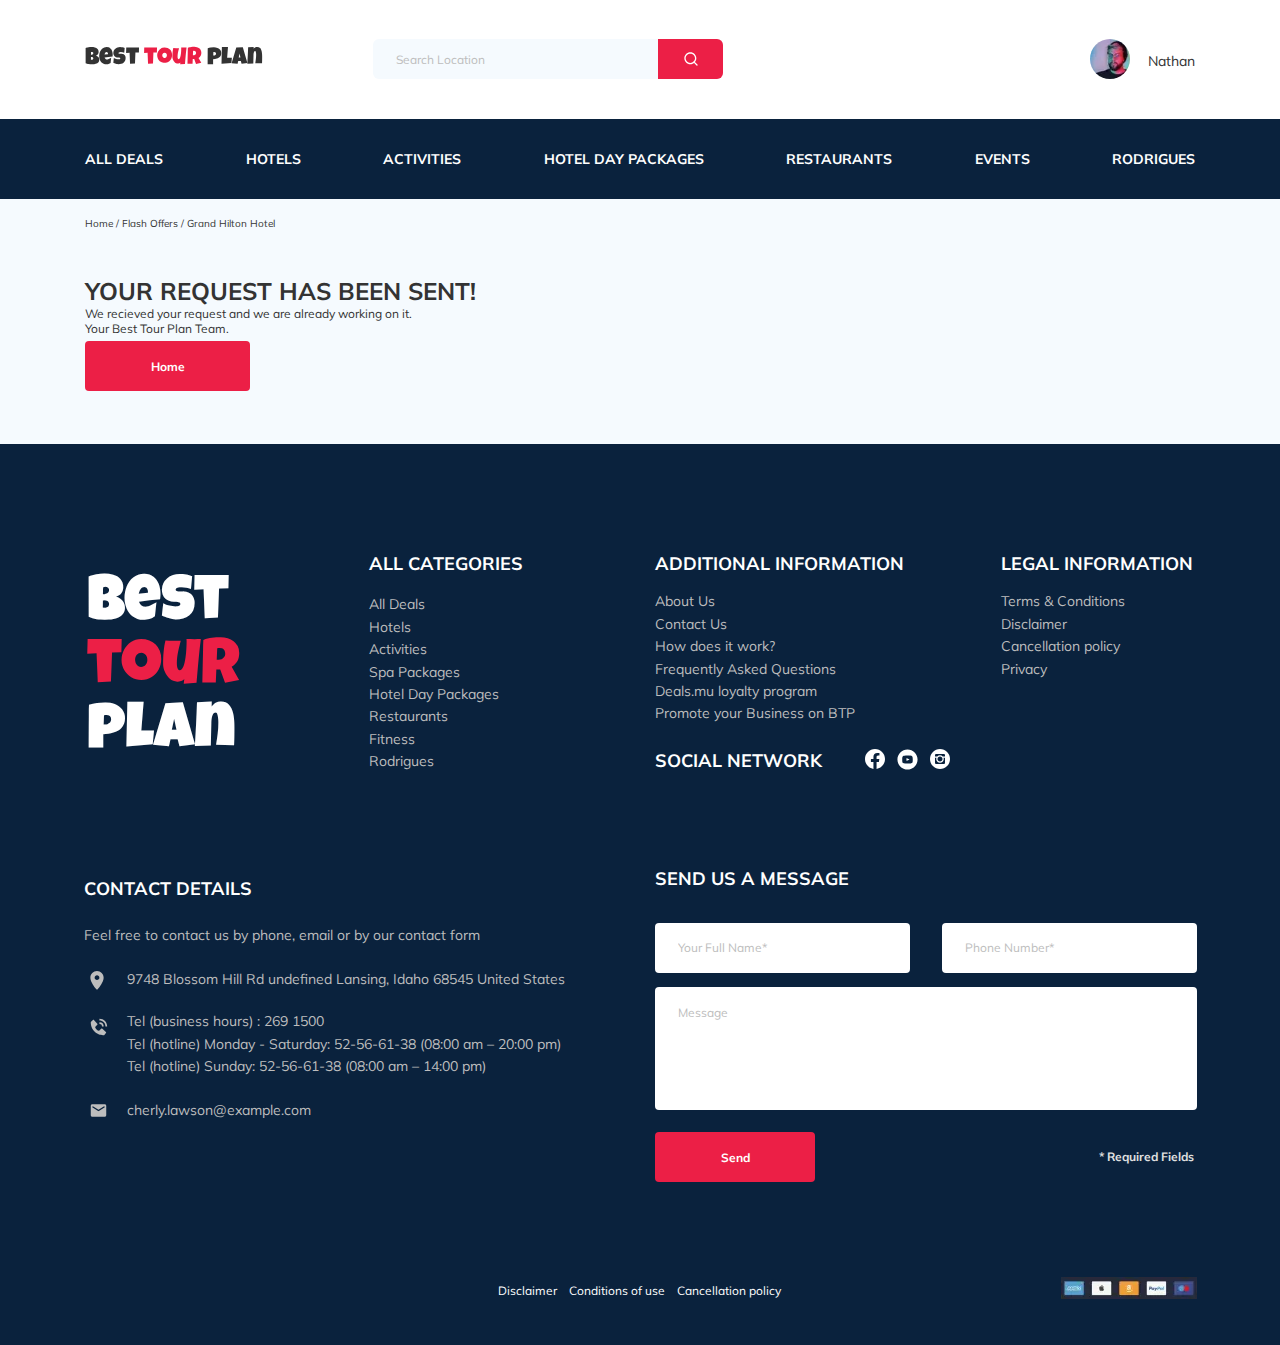
==== commit 60125af9: "Change some hover effects" ====
--- a/thankyou.html
+++ b/thankyou.html
@@ -177,7 +177,7 @@
           <!-- /.hotel-info__text -->
         </div>
         <!-- /.hotel-info -->
-        <a href="./index.html" class="button">Home</a>
+        <a href="./index.html" class="button button__home">Home</a>
       </div>
       <!-- /.container -->
     </section>
--- a/css/style.css
+++ b/css/style.css
@@ -1,2 +1,2 @@
-*{-webkit-box-sizing:border-box;box-sizing:border-box}body{font-family:"Mulish", sans-serif;background-color:#F5FAFE;color:#333}.container{max-width:1110px;margin:auto}img{max-width:100%}.visually-hidden{position:absolute;clip:rect(0 0 0 0);width:1px;height:1px;margin:-1px}.input{padding:0 10px 0 23px;font-size:12px;line-height:15px;border-radius:4px;border:none;background-color:#fff}input::-webkit-input-placeholder{color:#BDBDBD}input:-ms-input-placeholder{color:#BDBDBD}input::-ms-input-placeholder{color:#BDBDBD}input::placeholder{color:#BDBDBD}input{outline:none}textarea{outline:none}.message{padding:18px 5px 0 23px;resize:none;font-size:12px;line-height:15px;border:none;border-radius:4px;background-color:#fff}.message::-webkit-input-placeholder{color:#BDBDBD}.message:-ms-input-placeholder{color:#BDBDBD}.message::-ms-input-placeholder{color:#BDBDBD}.message::placeholder{color:#BDBDBD}.button{padding:18px 65px 17px 66px;font-weight:bold;font-size:12px;line-height:15px;border-radius:4px;border:none;color:#fff;background-color:#EC1F46;cursor:pointer;text-decoration:none}.button:hover{color:#EC1F46;background-color:#fff;font-weight:700;text-transform:uppercase}.form{display:-webkit-box;display:-ms-flexbox;display:flex;-webkit-box-align:center;-ms-flex-align:center;align-items:center;-webkit-box-pack:justify;-ms-flex-pack:justify;justify-content:space-between;-ms-flex-wrap:wrap;flex-wrap:wrap}.invalid{font-size:15px;color:#EC1F46}.subscribe #email-error{position:absolute;top:60px;overflow:visible}/*! normalize.css v8.0.1 | MIT License | github.com/necolas/normalize.css */html{line-height:1.15;-webkit-text-size-adjust:100%}body{margin:0}main{display:block}h1{font-size:2em;margin:0.67em 0}hr{-webkit-box-sizing:content-box;box-sizing:content-box;height:0;overflow:visible}pre{font-family:monospace, monospace;font-size:1em}a{background-color:transparent}abbr[title]{border-bottom:none;text-decoration:underline;-webkit-text-decoration:underline dotted;text-decoration:underline dotted}b,strong{font-weight:bolder}code,kbd,samp{font-family:monospace, monospace;font-size:1em}small{font-size:80%}sub,sup{font-size:75%;line-height:0;position:relative;vertical-align:baseline}sub{bottom:-0.25em}sup{top:-0.5em}img{border-style:none}button,input,optgroup,select,textarea{font-family:inherit;font-size:100%;line-height:1.15;margin:0}button,input{overflow:visible}button,select{text-transform:none}button,[type="button"],[type="reset"],[type="submit"]{-webkit-appearance:button}button::-moz-focus-inner,[type="button"]::-moz-focus-inner,[type="reset"]::-moz-focus-inner,[type="submit"]::-moz-focus-inner{border-style:none;padding:0}button:-moz-focusring,[type="button"]:-moz-focusring,[type="reset"]:-moz-focusring,[type="submit"]:-moz-focusring{outline:1px dotted ButtonText}fieldset{padding:0.35em 0.75em 0.625em}legend{-webkit-box-sizing:border-box;box-sizing:border-box;color:inherit;display:table;max-width:100%;padding:0;white-space:normal}progress{vertical-align:baseline}textarea{overflow:auto}[type="checkbox"],[type="radio"]{-webkit-box-sizing:border-box;box-sizing:border-box;padding:0}[type="number"]::-webkit-inner-spin-button,[type="number"]::-webkit-outer-spin-button{height:auto}[type="search"]{-webkit-appearance:textfield;outline-offset:-2px}[type="search"]::-webkit-search-decoration{-webkit-appearance:none}::-webkit-file-upload-button{-webkit-appearance:button;font:inherit}details{display:block}summary{display:list-item}template{display:none}[hidden]{display:none}.navbar{background-color:#fff}.navbar-top{display:-webkit-box;display:-ms-flexbox;display:flex;-webkit-box-align:center;-ms-flex-align:center;align-items:center;-webkit-box-pack:justify;-ms-flex-pack:justify;justify-content:space-between;padding-top:39px;padding-bottom:40px}.navbar-top__menu-button{display:none}.navbar__search{margin-right:auto;margin-left:110px}.navbar-bottom{background-color:#0A223D}.navbar-menu__list{margin:0;padding:30px 0 31px 0;display:-webkit-box;display:-ms-flexbox;display:flex;-webkit-box-align:center;-ms-flex-align:center;align-items:center;-webkit-box-pack:justify;-ms-flex-pack:justify;justify-content:space-between;list-style-type:none;color:#fff}.navbar-menu__item:hover{text-decoration:underline;color:#EC1F46}.navbar-menu__item--mobile--visible{display:none}.navbar-menu__link{font-size:14px;line-height:18px;font-weight:bold;text-decoration:none;text-transform:uppercase;color:inherit}.logo{text-decoration:none}.logo__name{font-family:Luckiest Guy;font-size:24px;line-height:24px;color:#333}.logo__name--red{color:#EC1F46}.logo__name:hover{color:#EC1F46}.search{display:-webkit-box;display:-ms-flexbox;display:flex;position:relative;height:40px;overflow:hidden;border-radius:6px}.search__input{width:350px;height:100%;padding-left:23px;padding-right:75px;font-size:12px;line-height:15px;background-color:#F5FAFE;border:none;color:#333}.search__button{position:absolute;padding:12px 24px 12px 25px;top:0;right:0;width:65px;height:100%;border:none;background-color:#EC1F46;cursor:pointer}.search__button:hover{background-color:#8a1313;border:1px solid #EC1F46}.user{display:-webkit-box;display:-ms-flexbox;display:flex;-webkit-box-align:center;-ms-flex-align:center;align-items:center;text-decoration:none}.user:hover{text-decoration:underline;color:#EC1F46}.user__avatar{width:40px;height:40px;border-radius:50%;-o-object-fit:cover;object-fit:cover}.user__name{margin-left:18px;margin-top:13px;margin-bottom:auto;font-size:14px;line-height:18px;color:#333}.user__name:hover{color:#EC1F46}.breadcrumb-list{display:-webkit-box;display:-ms-flexbox;display:flex;-webkit-box-align:center;-ms-flex-align:center;align-items:center;padding:18px 0 19px 0;margin:0;list-style:none}.breadcrumb-list__item{font-size:10px;line-height:13px}.breadcrumb-list__item:not(:last-child)::after{content:'/';margin-right:3px}.breadcrumb-list__link{text-decoration:none;color:inherit}.hotel{padding:23px 0 70px 0}.hotel__hotel-info{margin-bottom:20px}.hotel-info{display:-webkit-box;display:-ms-flexbox;display:flex;-webkit-box-align:center;-ms-flex-align:center;align-items:center;-webkit-box-pack:justify;-ms-flex-pack:justify;justify-content:space-between}.hotel-info__offer{margin-top:5px;margin-left:14px}.hotel-info__name{margin-top:4px;margin-bottom:0}.hotel-info__description{margin:0}.hotel-name{font-weight:bold;font-size:24px;line-height:30px;text-transform:uppercase}.hotel-wrapper{display:-webkit-box;display:-ms-flexbox;display:flex;-ms-flex-wrap:wrap;flex-wrap:wrap;-webkit-box-align:center;-ms-flex-align:center;align-items:center}.hotel-description{font-size:12px;line-height:15px}.hotel-grid{display:-webkit-box;display:-ms-flexbox;display:flex;-webkit-box-pack:justify;-ms-flex-pack:justify;justify-content:space-between;padding-left:2px}.hotel-details{display:-webkit-box;display:-ms-flexbox;display:flex;-webkit-box-orient:vertical;-webkit-box-direction:normal;-ms-flex-direction:column;flex-direction:column;-webkit-box-pack:justify;-ms-flex-pack:justify;justify-content:space-between}.hotel-slider{width:728px;height:450px}.hotel-slider__item{position:relative;width:100%;height:100%;border-radius:8px;overflow:hidden}.hotel-slider__item::after{content:'';position:absolute;top:0;right:0;left:0;bottom:0;width:100%;height:100%;z-index:10;background:-webkit-gradient(linear, left top, left bottom, from(rgba(0,122,223,0.48)), to(rgba(255,255,255,0.128)));background:linear-gradient(180deg, rgba(0,122,223,0.48) 0%, rgba(255,255,255,0.128) 100%)}.stars{-ms-flex-preferred-size:100%;flex-basis:100%;display:-webkit-box;display:-ms-flexbox;display:flex}.stars__image{margin-right:2px}.offer{padding:3px 10px 4px 9px;font-weight:600;font-size:10px;line-height:13px;border-radius:3px;background-color:#EC1F46;color:#fff}.rating{padding-top:9px;padding-right:7px;padding-bottom:6px;padding-left:7px;display:-webkit-box;display:-ms-flexbox;display:flex;-webkit-box-orient:vertical;-webkit-box-direction:normal;-ms-flex-direction:column;flex-direction:column;text-align:center;color:#fff;background-color:#EC1F46;border-radius:4px}.rating__text{font-weight:600;font-size:8px;line-height:10px}.rating__counter{display:-webkit-box;display:-ms-flexbox;display:flex;-webkit-box-pack:center;-ms-flex-pack:center;justify-content:center;-webkit-box-align:baseline;-ms-flex-align:baseline;align-items:baseline;margin-top:2px;font-weight:bold;font-size:14px;line-height:18px}.rating__counter--max{font-weight:bold;font-size:10px;line-height:13px}.swiper{margin:0}.hotel-slider__button{position:absolute;top:50%;-webkit-transform:translateY(-40%);transform:translateY(-40%);z-index:99;width:30px;height:30px;border:none;cursor:pointer;background-repeat:no-repeat;background-position:center;background-size:10px;background-color:transparent}.hotel-slider__button--next{right:18px;background-image:url(../img/arrow-next.svg)}.hotel-slider__button--prev{left:16px;background-image:url(../img/arrow-prev.svg)}.booking{width:350px;min-height:210px;padding:29px 29px 26px 26px;background-color:#0A223D;color:#fff;border-radius:8px}.booking__info{display:-webkit-box;display:-ms-flexbox;display:flex;-webkit-box-pack:justify;-ms-flex-pack:justify;justify-content:space-between;margin-bottom:9px}.booking__price{display:-webkit-box;display:-ms-flexbox;display:flex;-webkit-box-orient:vertical;-webkit-box-direction:normal;-ms-flex-direction:column;flex-direction:column;-webkit-box-align:start;-ms-flex-align:start;align-items:flex-start;-webkit-box-pack:justify;-ms-flex-pack:justify;justify-content:space-between}.booking__start{margin-bottom:2px;font-family:"Nunito", sans-serif;font-size:10px;line-height:14px}.booking__pricetag{font-family:"Nunito", sans-serif;font-weight:800;font-size:24px;line-height:28px}.booking__per-room{font-family:"Nunito", sans-serif;font-size:12px;line-height:16px}.booking__room{margin-top:4px}.booking__text{display:-webkit-box;display:-ms-flexbox;display:flex;-webkit-box-align:center;-ms-flex-align:center;align-items:center;-webkit-box-pack:justify;-ms-flex-pack:justify;justify-content:space-between;font-family:"Nunito", sans-serif;font-size:12px;line-height:16px}.booking__text:first-child{margin-bottom:8px}.booking__description{margin-left:9px}.booking__call-center{display:-webkit-box;display:-ms-flexbox;display:flex;-webkit-box-align:center;-ms-flex-align:center;align-items:center;-webkit-box-pack:justify;-ms-flex-pack:justify;justify-content:space-between;margin-bottom:17px}.booking__heading{font-family:"Nunito", sans-serif;font-weight:600;font-size:18px;line-height:25px}.booking__number{display:-webkit-box;display:-ms-flexbox;display:flex;-webkit-box-align:center;-ms-flex-align:center;align-items:center;-webkit-box-pack:justify;-ms-flex-pack:justify;justify-content:space-between;font-family:"Nunito", sans-serif;font-weight:600;font-size:18px;line-height:25px;color:inherit;text-decoration:none}.booking__digits{margin-left:8px}.booking__button{padding:13px 0;width:100%;min-height:45px;font-family:"Nunito", sans-serif;font-weight:600;font-size:14px;line-height:19px;border-radius:4px;border:none;background-color:#EC1F46;color:#fff;cursor:pointer}.booking__button:hover{background-color:#fff;color:#EC1F46;font-weight:700;text-transform:uppercase}.map{width:347px;height:213px;border:none;border-radius:10px;overflow:hidden}.packages{padding:40px 0 70px 0}.packages-title{margin:0;margin-bottom:65px;font-weight:bold;font-size:36px;line-height:45px;text-align:center;text-transform:uppercase}.packages-grid{display:-ms-grid;display:grid;-ms-grid-columns:(1fr)[3];grid-template-columns:repeat(3, 1fr);-ms-grid-rows:(500px)[2];grid-template-rows:repeat(2, 500px);grid-gap:30px}.box{position:relative;display:-webkit-box;display:-ms-flexbox;display:flex;-webkit-box-orient:vertical;-webkit-box-direction:normal;-ms-flex-direction:column;flex-direction:column;-webkit-box-pack:start;-ms-flex-pack:start;justify-content:flex-start;border-radius:8px;overflow:hidden}.box:first-child{-ms-grid-column:1;-ms-grid-column-span:2;grid-column:1 / 3;display:-webkit-box;display:-ms-flexbox;display:flex;-webkit-box-orient:horizontal;-webkit-box-direction:normal;-ms-flex-direction:row;flex-direction:row;-webkit-box-align:start;-ms-flex-align:start;align-items:flex-start}.box-offer{position:absolute;left:0;top:26px;padding:4px 9px;font-weight:600;font-size:8px;line-height:10px;border-radius:0 4px 4px 0}.box-offer--first{padding:8px 23px 7px 11px;font-weight:600;font-size:12px;line-height:15px}.box-image{width:350px;height:250px}.box-image--first{width:366px;height:500px}.box-room{padding:30px 21px 25px 32px;color:#fff;background-color:#0A223D}.box-room--first{padding:46px 21px 30px 43px}.box-room__stars{margin-bottom:5px}.box-room__title{margin:0;margin-bottom:23px;font-weight:bold;font-size:18px;line-height:23px}.box-room__title--first{margin-bottom:27px}.box-room__text{margin:0;margin-left:1px;margin-bottom:45px;font-size:14px;line-height:22px}.box-room__details{margin-bottom:24px;font-size:12px;line-height:15px}.box-room__details--first{margin-left:3px;margin-bottom:37px}.box-room__item{display:-webkit-box;display:-ms-flexbox;display:flex;-webkit-box-align:center;-ms-flex-align:center;align-items:center}.box-room__item:not(:last-child){margin-bottom:11px}.box-room__description{margin-left:14px}.box-room__price{display:-webkit-box;display:-ms-flexbox;display:flex;-webkit-box-orient:vertical;-webkit-box-direction:normal;-ms-flex-direction:column;flex-direction:column;-webkit-box-pack:end;-ms-flex-pack:end;justify-content:flex-end}.box-room__price--first{margin-left:3px}.box-room__price--old{margin-bottom:5px;font-size:14px;line-height:18px;-webkit-text-decoration-line:line-through;text-decoration-line:line-through}.box-room__price--new{margin-bottom:5px;font-weight:bold;font-size:24px;line-height:30px}.box-room__booking{display:-webkit-box;display:-ms-flexbox;display:flex;-webkit-box-pack:justify;-ms-flex-pack:justify;justify-content:space-between;-webkit-box-align:end;-ms-flex-align:end;align-items:flex-end}.box-room__button{padding:11px 27px 10px 25px;font-weight:600;font-size:14px;line-height:19px;border:none;border-radius:4px;color:#fff;background-color:#EC1F46;cursor:pointer}.box-room__button:hover{color:#EC1F46;background-color:#fff;font-weight:700;border:2px solid #EC1F46}.newsletter{position:relative;padding:98px 0 87px 0;background-image:url(../img/newsletter-bg.webp);background-repeat:no-repeat;background-size:cover;background-position:center;overflow:visible}.newsletter::before{content:'';position:absolute;top:0;left:0;bottom:0;right:0;width:100%;height:100%;background-color:rgba(10,34,61,0.8)}.newsletter-wrapper{position:relative;display:-webkit-box;display:-ms-flexbox;display:flex;-webkit-box-align:center;-ms-flex-align:center;align-items:center;-webkit-box-pack:justify;-ms-flex-pack:justify;justify-content:space-between;max-width:731px;margin:auto}.newsletter-title{margin:0;padding:0;font-weight:300;font-size:24px;line-height:30px;color:#fff}.newsletter-title__strong{display:block;font-weight:600;font-size:36px;line-height:45px;text-transform:uppercase}.parallax-window{background:transparent}.subscribe{position:relative;width:350px;height:55px;overflow:visible}.subscribe__input{position:absolute;width:100%;height:100%;padding:19px 75px 18px 33px;font-weight:300;font-size:14px;line-height:18px;border:none;overflow:visible;border-radius:4px}.subscribe__button{position:absolute;right:0;top:0;bottom:0;width:65px;height:100%;font-weight:bold;font-size:12px;line-height:15px;border:none;background-color:#EC1F46;color:#fff;cursor:pointer;border-radius:0 4px 4px 0}.subscribe__button:hover{background-color:#8a1313;border:1px solid #EC1F46;font-weight:700;text-transform:uppercase}.reviews{padding:40px 0 70px 0}.reviews__title{margin:0;margin-bottom:70px;font-weight:bold;font-size:36px;line-height:45px;text-align:center;text-transform:uppercase}.reviews-slider__item{position:relative;display:-webkit-box;display:-ms-flexbox;display:flex;-webkit-box-orient:vertical;-webkit-box-direction:normal;-ms-flex-direction:column;flex-direction:column;-webkit-box-align:center;-ms-flex-align:center;align-items:center;max-width:731px;margin-left:auto;margin-right:auto;margin-top:45px;padding:0 60px 30px 64px;background-color:#ffffff;border-radius:8px}.reviews-slider__item::before{content:'';position:absolute;top:13px;left:64px;width:70px;height:47px;background-image:url(../img/quote-left.svg);background-repeat:no-repeat}.reviews-slider__item::after{content:'';position:absolute;right:60px;bottom:114px;width:70px;height:47px;background-image:url(../img/quote-right.svg);background-repeat:no-repeat}.reviews-slider__profile{display:-webkit-box;display:-ms-flexbox;display:flex;-webkit-box-orient:vertical;-webkit-box-direction:normal;-ms-flex-direction:column;flex-direction:column;-webkit-box-align:center;-ms-flex-align:center;align-items:center;margin-top:-45px;margin-bottom:32px}.reviews-slider__avatar{width:90px;height:90px;margin-bottom:9px;margin-right:2px;border-radius:50%;-o-object-fit:cover;object-fit:cover}.reviews-slider__username{margin:0;margin-bottom:10px;font-weight:bold;font-size:12px;line-height:15px;color:#EC1F46}.reviews-slider__date{margin-bottom:4px;font-size:10px;line-height:13px;color:#000000}.reviews-slider__rating{display:-webkit-box;display:-ms-flexbox;display:flex;-webkit-box-align:center;-ms-flex-align:center;align-items:center;margin-left:5px}.reviews-slider__text{max-width:537px;height:115px;margin:0 auto 0 auto;font-size:12px;line-height:160%;text-align:justify;word-spacing:1px;overflow:auto}.reviews-slider__button{position:absolute;top:46%;-webkit-transform:translateY(-50%);transform:translateY(-50%);z-index:99;width:30px;height:30px;border:none;cursor:pointer;background-repeat:no-repeat;background-position:center;background-size:10px;background-color:transparent}.reviews-slider__button--next{right:19px;background-image:url(../img/arrow-reviews-next.svg)}.reviews-slider__button--prev{left:18px;background-image:url(../img/arrow-reviews-prev.svg)}.activities{padding:60px 0 98px 0}.activities__title{margin:0;margin-bottom:57px;font-weight:bold;font-size:24px;line-height:30px;text-transform:uppercase;color:#000000}.activities-wrapper{display:-webkit-box;display:-ms-flexbox;display:flex;-webkit-box-pack:justify;-ms-flex-pack:justify;justify-content:space-between}.card{position:relative;display:-webkit-box;display:-ms-flexbox;display:flex;-webkit-box-orient:vertical;-webkit-box-direction:normal;-ms-flex-direction:column;flex-direction:column;-webkit-box-align:start;-ms-flex-align:start;align-items:flex-start;padding:24px 26px;width:255px;height:255px;border-radius:6px;overflow:hidden}.card::before{content:'';position:absolute;top:0;right:0;bottom:0;left:0;border-radius:6px;background:linear-gradient(179.83deg, rgba(196,196,196,0) 35.34%, #0A223D 99.85%);z-index:-1}.card__image{position:absolute;top:0;right:0;bottom:0;left:0;width:100%;height:100%;-o-object-fit:cover;object-fit:cover;z-index:-2}.card__title{margin-top:auto;margin-bottom:18px;font-weight:bold;font-size:16px;line-height:20px;color:#fff;z-index:2}.card__button{padding:7px 22px 7px 21px;font-family:"Nunito", sans-serif;font-weight:600;font-size:12px;line-height:16px;border:none;border-radius:4px;background-color:#EC1F46;color:#fff;cursor:pointer}.card__button:hover{color:#EC1F46;background-color:#fff;font-weight:700;text-transform:uppercase}.footer{padding:108px 0 46px 0;background-color:#0A223D;color:#fff}.footer-container{max-width:1113px;margin:auto}.footer-wrapper{display:-ms-grid;display:grid;-ms-grid-columns:3fr 3fr 3fr 3fr;grid-template-columns:3fr 3fr 3fr 3fr;-webkit-column-gap:30px;column-gap:30px;row-gap:24px;grid-auto-rows:minmax(35px, -webkit-min-content);grid-auto-rows:minmax(35px, min-content);margin-bottom:95px}.footer-logo{-ms-grid-row:1;-ms-grid-row-span:2;grid-row:1 / 3;margin-top:22px;margin-left:3px;text-decoration:none}.footer-logo__name{font-family:"Luckiest Guy", sans-serif;font-style:normal;font-weight:normal;font-size:64px;line-height:64px;color:#fff}.footer-logo__name:hover{color:#EC1F46}.footer-logo__name--red{color:#EC1F46}.footer__categories{-ms-grid-row:1;-ms-grid-row-span:3;grid-row:1 / 4}.footer__social-network{-ms-grid-row:2;-ms-grid-row-span:2;grid-row:2 / 4;grid-column:span 2;display:-webkit-box;display:-ms-flexbox;display:flex;-webkit-box-align:start;-ms-flex-align:start;align-items:flex-start}.footer__social-links{display:-webkit-box;display:-ms-flexbox;display:flex;-webkit-box-align:center;-ms-flex-align:center;align-items:center;-webkit-box-pack:justify;-ms-flex-pack:justify;justify-content:space-between;min-width:85px}.footer__legal{padding-left:60px}.footer__contact-details{grid-column:span 2}.footer__contact-form{grid-column:span 2}.footer__ul{margin:0;padding:0;list-style:none}.footer__title{margin:0;margin-bottom:17px;font-weight:bold;font-size:18px;line-height:23px;text-transform:uppercase}.footer__title--categories{margin-bottom:18px}.footer__title--additional{margin-bottom:15px}.footer__title--legal{margin-bottom:15px}.footer__title--inline{margin:0;margin-right:43px}.footer__title--form{margin-bottom:33px}.footer__title--details{margin-top:10px;margin-bottom:24px}.footer__item{font-size:14px;line-height:160%;color:#BDBDBD}.footer__item--address{display:-webkit-box;display:-ms-flexbox;display:flex;-webkit-box-align:end;-ms-flex-align:end;align-items:end;margin-bottom:20px}.footer__item--phone{display:-ms-grid;display:grid;-ms-grid-columns:30px 1fr;grid-template-columns:30px 1fr;margin-bottom:22px}.footer__item--email{display:-webkit-box;display:-ms-flexbox;display:flex;-webkit-box-align:center;-ms-flex-align:center;align-items:center}.footer__text{margin:0;margin-bottom:20px;font-size:14px;line-height:160%;color:#BDBDBD}.footer__details{margin:0;padding:0;margin-left:6px}.footer__description{margin-left:23px}.footer__icon:hover{fill:#EC1F46}.footer__icon--map{margin-top:5px}.footer__icon--phone{-ms-grid-row:1;-ms-grid-row-span:3;grid-row:1 / 4;margin-top:8px}.footer__icon--envelop{margin-right:2px}.footer__link{text-decoration:none;color:inherit}.footer__link:hover{text-decoration:underline;color:#EC1F46}.footer__link--phone{margin-left:7px}.footer__link--phone:hover{text-decoration:none;color:#BDBDBD;font-weight:normal}.footer__link--phone--mobile{white-space:nowrap}.footer__link--phone--mobile:hover{font-weight:900;color:#EC1F46}.footer__link--email{margin-left:18px}.footer__link--email:hover{font-weight:900;color:#EC1F46}.footer__input{width:100%;height:50px;font-size:12px}.footer__input-wrapper{display:-webkit-box;display:-ms-flexbox;display:flex;-webkit-box-pack:justify;-ms-flex-pack:justify;justify-content:space-between;margin-bottom:14px;width:100%}.footer__input-group{-ms-flex-preferred-size:47%;flex-basis:47%}.footer__message{-ms-flex-preferred-size:100%;flex-basis:100%;width:539px;height:123px;margin-bottom:22px}.footer__button{min-width:160px;min-height:50px}.footer__button:hover{color:#EC1F46;background-color:#fff;font-weight:700;text-transform:uppercase}.footer__info{margin-right:3px;font-weight:bold;font-size:12px;line-height:15px;color:#E0E0E0}.footer-bottom{display:-webkit-box;display:-ms-flexbox;display:flex;-webkit-box-pack:justify;-ms-flex-pack:justify;justify-content:space-between}.footer-navbar{margin-left:auto;margin-right:280px}.footer-navbar__list{display:-webkit-box;display:-ms-flexbox;display:flex;margin:0;margin-top:3px;padding:0;list-style:none}.footer-navbar__item:not(:last-child){margin-right:12px}.footer-navbar__link{font-size:12px;line-height:15px;color:#fff;text-decoration:none}.footer-navbar__link:hover{text-decoration:underline;color:#EC1F46}svg{fill:#BDBDBD}svg:hover{fill:#EC1F46}.modal{margin:0;padding:0}.modal__overlay{position:fixed;top:0;right:0;bottom:0;left:0;background-color:rgba(0,143,223,0.39);z-index:100;visibility:hidden;opacity:0;-webkit-transition:opacity 0.2s;transition:opacity 0.2s}.modal__overlay--visible{visibility:visible;opacity:1}.modal__dialog{position:fixed;top:50%;left:50%;max-width:478px;max-height:90%;padding:33px 88px;-webkit-transform:translate(-50%, -50%);transform:translate(-50%, -50%);background-color:#0A223D;color:#fff;border-radius:8px;z-index:101;visibility:hidden;opacity:0;-webkit-transition:opacity 0.2s;transition:opacity 0.2s;overflow-y:auto}.modal__dialog--visible{visibility:visible;opacity:1}.modal__close{position:absolute;top:17px;right:18px;text-decoration:none;cursor:pointer}.modal__title{margin:0;margin-bottom:15px;font-weight:bold;font-size:18px;line-height:23px;text-transform:uppercase;text-align:center}.modal__input{width:100%;min-height:50px}.modal__input:not(:first-child){margin-top:15px}.modal__message{width:100%;min-height:123px;margin-top:15px;margin-bottom:15px}.modal__button{min-width:160px;min-height:50px}.modal__info{font-weight:bold;font-size:12px;line-height:15px;color:#E0E0E0}@media (max-width: 1200px){.container{max-width:960px}.hotel-slider{width:590px}.hotel-slider__image{width:100%;height:100%;-o-object-fit:cover;object-fit:cover}.card{width:230px;height:230px}.packages-grid{grid-gap:20px}.box-image--first{width:315px}.box-room__title--first{margin-bottom:10px}.footer-container{max-width:960px}.footer-wrapper{-ms-grid-columns:3fr 3fr 250px 3fr;grid-template-columns:3fr 3fr 250px 3fr;-webkit-column-gap:20px;column-gap:20px}.footer__legal{padding-left:0px}.footer__input-wrapper{-ms-flex-preferred-size:100%;flex-basis:100%}.footer__message{width:100%}}@media (max-width: 992px){.logo,.search__button,.user,.navbar-menu__link,.breadcrumb-list__link,.hotel-slider__button,.booking__number,.booking__button,.subscribe__button,.reviews-slider__button,.card__button,.box-room__button,.footer__button,.button,.modal__close{cursor:default}*:hover{pointer-events:none}.hotel{padding:23px 0 60px 0}.hotel-grid{-webkit-box-orient:vertical;-webkit-box-direction:normal;-ms-flex-direction:column;flex-direction:column;padding:0}.hotel__slider{margin-bottom:30px}.hotel-details{-webkit-box-orient:horizontal;-webkit-box-direction:normal;-ms-flex-direction:row;flex-direction:row}.hotel-slider{width:100%}.container,.newsletter-wrapper{max-width:700px}.navbar-menu{max-width:673px}.logo{margin-bottom:6px}.logo__name{font-size:18px;line-height:18px}.navbar-top{padding-top:30px;padding-bottom:30px}.navbar__search{margin-left:47px}.navbar-menu__list{padding-top:19px;padding-bottom:23px}.navbar-menu__link{font-size:12px;line-height:15px}.search__input{width:340px}.breadcrumb-list{padding:19px 0 18px 0}.booking{width:340px;padding:29px 22px 26px 23px}.map{width:340px;height:210px}.newsletter{padding:92px 0 93px 0}.reviews{padding:40px 0 60px 0}.reviews-slider__item{max-width:579px}.reviews-slider__item::before,.reviews-slider__item::after{display:none}.reviews-slider__button{top:50%}.reviews-slider__button--next{right:0}.reviews-slider__button--prev{left:0}.reviews-slider__text{height:134px}.reviews__title{margin-bottom:50px;font-weight:bold;font-size:30px;line-height:38px}.activities{padding-bottom:69px}.activities-wrapper{-ms-flex-wrap:wrap;flex-wrap:wrap;gap:20px}.card{width:339px;height:255px}.packages{padding:40px 0 60px 0}.packages-grid{-ms-grid-columns:(1fr)[2];grid-template-columns:repeat(2, 1fr)}.packages-title{margin-bottom:50px;font-size:30px;line-height:38px}.box-image--first{width:350px}.box-room__title--first{margin-bottom:27px}.footer{padding:66px 0 33px 0}.footer-container{max-width:700px}.footer-wrapper{-ms-grid-columns:3fr 5fr 4fr;grid-template-columns:3fr 5fr 4fr;-webkit-column-gap:20px;column-gap:20px;row-gap:46px;margin-bottom:57px}.footer-logo{-ms-grid-row:1;-ms-grid-row-span:1;grid-row:1 / 2;margin:0}.footer-logo__name{font-size:40px;line-height:40px}.footer__social-network{-ms-grid-row:1;-ms-grid-row-span:1;grid-row:1 / 2;grid-column:span 2;-ms-flex-item-align:center;-ms-grid-row-align:center;align-self:center;margin-top:15px;margin-left:2px}.footer__categories{-ms-grid-row:2;-ms-grid-row-span:1;grid-row:2 / 3}.footer__additional{padding-left:16px}.footer__legal{margin-left:19px}.footer__details{margin-left:8px}.footer__contact-details{grid-column:span 3}.footer__contact-form{grid-column:span 3;margin-top:13px;padding-right:160px}.footer__title--details{margin-top:13px}.footer__link--phone{margin-left:7px}.footer__input-group{-ms-flex-preferred-size:47%;flex-basis:47%}.modal__dialog{width:87%}}@media (max-width: 767px){body{padding-top:79px}.container{max-width:576px;width:87%}.logo{margin-bottom:0}.navbar__search--mobile--hidden,.navbar__user--mobile--hidden{display:none}.navbar__search--mobile--visible,.navbar__user--mobile--visible{display:-webkit-box;display:-ms-flexbox;display:flex}.navbar__user{-webkit-box-orient:vertical;-webkit-box-direction:normal;-ms-flex-direction:column;flex-direction:column;-webkit-box-pack:center;-ms-flex-pack:center;justify-content:center}.navbar__search{margin-left:0;width:245px}.navbar-top{padding:22px 0 31px}.navbar-top__menu-button{margin-top:6px}.navbar--mobile--fixed{position:fixed;top:0;right:0;left:0;z-index:99}.navbar-bottom{display:none;position:fixed;left:0;right:0;bottom:0;top:71px;padding:31px 0 68px 0;max-height:100%;overflow-y:auto}.navbar-bottom--visible{display:block}.navbar-menu__list{padding:0;-webkit-box-orient:vertical;-webkit-box-direction:normal;-ms-flex-direction:column;flex-direction:column}.navbar-menu__item:not(:last-child){margin-bottom:17px}.navbar-menu__item:first-child{margin-bottom:27px}.navbar-menu__item:nth-child(2){margin-bottom:36px}.navbar-menu__item--mobile--visible{display:block}.menu-button{width:16px;height:11px;padding:0;display:-webkit-box;display:-ms-flexbox;display:flex;-webkit-box-orient:vertical;-webkit-box-direction:normal;-ms-flex-direction:column;flex-direction:column;-webkit-box-align:center;-ms-flex-align:center;align-items:center;-webkit-box-pack:justify;-ms-flex-pack:justify;justify-content:space-between;border:none;background-color:#ffffff}.menu-button__line{width:16px;height:1px;background-color:#333}.user__name--light{margin:0;color:#fff}.user__avatar{margin-bottom:10px}.breadcrumb-list{padding:15px 0 19px 0}.hotel{padding:5px 0 40px 0}.hotel__hotel-info{margin-bottom:38px}.hotel-wrapper{-webkit-box-pack:justify;-ms-flex-pack:justify;justify-content:space-between}.hotel-name{-ms-flex-preferred-size:100%;flex-basis:100%}.hotel-info__text{width:100%}.hotel-info__name{margin-top:10px}.hotel-info__rating{display:none}.hotel-info__offer{-webkit-box-ordinal-group:0;-ms-flex-order:-1;order:-1;margin:0}.hotel-details{-webkit-box-orient:vertical;-webkit-box-direction:normal;-ms-flex-direction:column;flex-direction:column;min-height:403px}.hotel__slider{margin-bottom:20px}.hotel-slider{height:350px}.stars{-ms-flex-preferred-size:auto;flex-basis:auto;margin-right:13px}.booking{width:100%;padding:29px 21px 26px 22px}.booking__call-center{padding-right:4px}.map{width:100%;height:173px}.newsletter{padding:76px 0 83px 0}.newsletter-wrapper{-webkit-box-orient:vertical;-webkit-box-direction:normal;-ms-flex-direction:column;flex-direction:column;-webkit-box-align:start;-ms-flex-align:start;align-items:flex-start;max-width:576px;width:87%}.newsletter__title{margin-bottom:37px}.newsletter-title{font-weight:300;font-size:20px;line-height:25px}.newsletter-title__strong{margin-top:5px;font-weight:600;font-size:30px;line-height:38px}.subscribe{width:100%}.reviews{padding:40px 0 50px 0}.reviews-slider__item{padding:0 27px 36px 33px}.reviews-slider__button{top:30px}.reviews-slider__button--prev{left:50%;-webkit-transform:translate(-50%, 0);transform:translate(-50%, 0);margin-left:-90px}.reviews-slider__button--next{right:50%;-webkit-transform:translate(50%, 0);transform:translate(50%, 0);margin-right:-90px}.reviews-slider__profile{margin-right:5px}.reviews-slider__text{font-size:12px;line-height:160%;text-align:left;word-spacing:0}.reviews-slider__rating{margin-left:15px}.reviews__title{max-width:245px;margin:0 auto 42px auto;font-weight:bold;font-size:18px;line-height:23px}.activities{padding:38px 0 61px 0}.activities__title{margin-bottom:36px;font-size:18px;line-height:23px}.activities__card:nth-child(1){-webkit-box-ordinal-group:-1;-ms-flex-order:-2;order:-2}.activities__card:nth-child(3){-webkit-box-ordinal-group:0;-ms-flex-order:-1;order:-1;margin-bottom:8px}.card{width:100%}.packages{padding:30px 0 50px 0}.packages-grid{-ms-grid-columns:1fr;grid-template-columns:1fr;-ms-grid-rows:485px;grid-template-rows:485px}.packages-title{margin-bottom:40px;font-size:18px;line-height:23px}.box:first-child{-ms-grid-column:1;-ms-grid-column-span:1;grid-column:1 / 2;display:-webkit-box;display:-ms-flexbox;display:flex;-webkit-box-orient:vertical;-webkit-box-direction:normal;-ms-flex-direction:column;flex-direction:column;-webkit-box-pack:start;-ms-flex-pack:start;justify-content:flex-start;-webkit-box-align:stretch;-ms-flex-align:stretch;align-items:stretch}.box-offer--first{padding:4px 10px;font-weight:600;font-size:8px;line-height:10px}.box-image{width:100%;height:250px;-o-object-fit:cover;object-fit:cover}.box-image--first{max-width:576px;height:250px;-o-object-fit:cover;object-fit:cover}.box-room{padding:25px 20px 25px 20px}.box-room__stars{display:none}.box-room__title--first{margin-bottom:23px}.box-room__text{display:none}.box-room__details--first{margin:0;margin-bottom:24px}.box-room__price{margin:0}.box-room__button{padding:7px 20px;font-size:12px;line-height:16px}.footer{padding:61px 0 21px 0}.footer-container{max-width:576px;width:87%}.footer-wrapper{-ms-grid-columns:1fr;grid-template-columns:1fr;-webkit-column-gap:0;column-gap:0;row-gap:0;margin-bottom:26px}.footer-logo{-ms-grid-row:1;grid-row:1;-ms-grid-column:1;grid-column:1}.footer__social-network{-ms-grid-row:2;grid-row:2;-ms-grid-column:1;grid-column:1;-webkit-box-orient:vertical;-webkit-box-direction:normal;-ms-flex-direction:column;flex-direction:column;margin-top:38px;margin-bottom:28px}.footer__legal{-ms-grid-row:3;grid-row:3;-ms-grid-column:1;grid-column:1;margin:0;margin-bottom:30px}.footer__additional{-ms-grid-row:4;grid-row:4;-ms-grid-column:1;grid-column:1;padding:0;margin-bottom:29px}.footer__categories{-ms-grid-row:5;grid-row:5;-ms-grid-column:1;grid-column:1;margin-bottom:38px}.footer__contact-details{-ms-grid-row:6;grid-row:6;-ms-grid-column:1;grid-column:1;margin-bottom:60px}.footer__contact-form{-ms-grid-row:7;grid-row:7;-ms-grid-column:1;grid-column:1;padding:0;margin:0}.footer-bottom{-ms-grid-row:8;grid-row:8;-ms-grid-column:1;grid-column:1;-webkit-box-orient:vertical;-webkit-box-direction:normal;-ms-flex-direction:column;flex-direction:column}.footer__details{margin-left:2px}.footer__item--address{-webkit-box-align:start;-ms-flex-align:start;align-items:start}.footer__item--phone{margin-bottom:18px}.footer__description{margin-left:13px}.footer__link--phone{margin-left:0}.footer__link--email{margin-left:10px}.footer__title--inline{margin-bottom:22px}.footer__title--details{margin-top:0}.footer__title--form{margin-bottom:17px}.footer__form{-webkit-box-orient:vertical;-webkit-box-direction:normal;-ms-flex-direction:column;flex-direction:column;-webkit-box-align:start;-ms-flex-align:start;align-items:start}.footer__info{margin:0;margin-bottom:15px}.footer__input{padding:18px 10px 17px 23px}.footer__input-wrapper{-webkit-box-orient:vertical;-webkit-box-direction:normal;-ms-flex-direction:column;flex-direction:column;margin:0}.footer__input-group{margin-bottom:15px;width:100%}.footer__message{width:100%;height:123px;margin-bottom:15px}.footer__button{-webkit-box-ordinal-group:100;-ms-flex-order:99;order:99}.footer-navbar{margin:0;margin-bottom:10px}.footer-navbar__list{margin:0;-webkit-box-pack:justify;-ms-flex-pack:justify;justify-content:space-between}.footer-navbar__item:not(:last-child){margin-right:0}.footer-navbar__link{margin:0}.modal__dialog{padding:33px 25px;max-height:591px;height:90%}.modal__form{-webkit-box-orient:vertical;-webkit-box-direction:normal;-ms-flex-direction:column;flex-direction:column;-webkit-box-align:start;-ms-flex-align:start;align-items:start}.modal__button{-webkit-box-ordinal-group:2;-ms-flex-order:1;order:1;margin-top:15px}}@media (max-width: 576px){body{padding-top:74px}.navbar-bottom{top:71px}.logo__name{font-size:13px;line-height:13px}.hotel-slider{height:300px}.reviews-slider__text{height:268px}}@media (max-width: 480px){.hotel-slider{height:179px}}
+*{-webkit-box-sizing:border-box;box-sizing:border-box}body{font-family:"Mulish", sans-serif;background-color:#F5FAFE;color:#333}.container{max-width:1110px;margin:auto}img{max-width:100%}.visually-hidden{position:absolute;clip:rect(0 0 0 0);width:1px;height:1px;margin:-1px}.input{padding:0 10px 0 23px;font-size:12px;line-height:15px;border-radius:4px;border:none;background-color:#fff}input::-webkit-input-placeholder{color:#BDBDBD}input:-ms-input-placeholder{color:#BDBDBD}input::-ms-input-placeholder{color:#BDBDBD}input::placeholder{color:#BDBDBD}input{outline:none}textarea{outline:none}.message{padding:18px 5px 0 23px;resize:none;font-size:12px;line-height:15px;border:none;border-radius:4px;background-color:#fff}.message::-webkit-input-placeholder{color:#BDBDBD}.message:-ms-input-placeholder{color:#BDBDBD}.message::-ms-input-placeholder{color:#BDBDBD}.message::placeholder{color:#BDBDBD}.button{padding:18px 65px 17px 66px;font-weight:bold;font-size:12px;line-height:15px;border-radius:4px;border:none;color:#fff;background-color:#EC1F46;cursor:pointer;text-decoration:none}.form{display:-webkit-box;display:-ms-flexbox;display:flex;-webkit-box-align:center;-ms-flex-align:center;align-items:center;-webkit-box-pack:justify;-ms-flex-pack:justify;justify-content:space-between;-ms-flex-wrap:wrap;flex-wrap:wrap}.invalid{font-size:15px;color:#EC1F46}.subscribe #email-error{position:absolute;top:60px;overflow:visible}/*! normalize.css v8.0.1 | MIT License | github.com/necolas/normalize.css */html{line-height:1.15;-webkit-text-size-adjust:100%}body{margin:0}main{display:block}h1{font-size:2em;margin:0.67em 0}hr{-webkit-box-sizing:content-box;box-sizing:content-box;height:0;overflow:visible}pre{font-family:monospace, monospace;font-size:1em}a{background-color:transparent}abbr[title]{border-bottom:none;text-decoration:underline;-webkit-text-decoration:underline dotted;text-decoration:underline dotted}b,strong{font-weight:bolder}code,kbd,samp{font-family:monospace, monospace;font-size:1em}small{font-size:80%}sub,sup{font-size:75%;line-height:0;position:relative;vertical-align:baseline}sub{bottom:-0.25em}sup{top:-0.5em}img{border-style:none}button,input,optgroup,select,textarea{font-family:inherit;font-size:100%;line-height:1.15;margin:0}button,input{overflow:visible}button,select{text-transform:none}button,[type="button"],[type="reset"],[type="submit"]{-webkit-appearance:button}button::-moz-focus-inner,[type="button"]::-moz-focus-inner,[type="reset"]::-moz-focus-inner,[type="submit"]::-moz-focus-inner{border-style:none;padding:0}button:-moz-focusring,[type="button"]:-moz-focusring,[type="reset"]:-moz-focusring,[type="submit"]:-moz-focusring{outline:1px dotted ButtonText}fieldset{padding:0.35em 0.75em 0.625em}legend{-webkit-box-sizing:border-box;box-sizing:border-box;color:inherit;display:table;max-width:100%;padding:0;white-space:normal}progress{vertical-align:baseline}textarea{overflow:auto}[type="checkbox"],[type="radio"]{-webkit-box-sizing:border-box;box-sizing:border-box;padding:0}[type="number"]::-webkit-inner-spin-button,[type="number"]::-webkit-outer-spin-button{height:auto}[type="search"]{-webkit-appearance:textfield;outline-offset:-2px}[type="search"]::-webkit-search-decoration{-webkit-appearance:none}::-webkit-file-upload-button{-webkit-appearance:button;font:inherit}details{display:block}summary{display:list-item}template{display:none}[hidden]{display:none}.navbar{background-color:#fff}.navbar-top{display:-webkit-box;display:-ms-flexbox;display:flex;-webkit-box-align:center;-ms-flex-align:center;align-items:center;-webkit-box-pack:justify;-ms-flex-pack:justify;justify-content:space-between;padding-top:39px;padding-bottom:40px}.navbar-top__menu-button{display:none}.navbar__search{margin-right:auto;margin-left:110px}.navbar-bottom{background-color:#0A223D}.navbar-menu__list{margin:0;padding:30px 0 31px 0;display:-webkit-box;display:-ms-flexbox;display:flex;-webkit-box-align:center;-ms-flex-align:center;align-items:center;-webkit-box-pack:justify;-ms-flex-pack:justify;justify-content:space-between;list-style-type:none;color:#fff}.navbar-menu__item--mobile--visible{display:none}.navbar-menu__link{font-size:14px;line-height:18px;font-weight:bold;text-decoration:none;text-transform:uppercase;color:inherit}.logo{text-decoration:none}.logo__name{font-family:Luckiest Guy;font-size:24px;line-height:24px;color:#333}.logo__name--red{color:#EC1F46}.search{display:-webkit-box;display:-ms-flexbox;display:flex;position:relative;height:40px;overflow:hidden;border-radius:6px}.search__input{width:350px;height:100%;padding-left:23px;padding-right:75px;font-size:12px;line-height:15px;background-color:#F5FAFE;border:none;color:#333}.search__button{position:absolute;padding:12px 24px 12px 25px;top:0;right:0;width:65px;height:100%;border:none;background-color:#EC1F46;cursor:pointer}.user{display:-webkit-box;display:-ms-flexbox;display:flex;-webkit-box-align:center;-ms-flex-align:center;align-items:center;text-decoration:none}.user__avatar{width:40px;height:40px;border-radius:50%;-o-object-fit:cover;object-fit:cover}.user__name{margin-left:18px;margin-top:13px;margin-bottom:auto;font-size:14px;line-height:18px;color:#333}.breadcrumb-list{display:-webkit-box;display:-ms-flexbox;display:flex;-webkit-box-align:center;-ms-flex-align:center;align-items:center;padding:18px 0 19px 0;margin:0;list-style:none}.breadcrumb-list__item{font-size:10px;line-height:13px}.breadcrumb-list__item:not(:last-child)::after{content:'/';margin-right:3px}.breadcrumb-list__link{text-decoration:none;color:inherit}.hotel{padding:23px 0 70px 0}.hotel__hotel-info{margin-bottom:20px}.hotel-info{display:-webkit-box;display:-ms-flexbox;display:flex;-webkit-box-align:center;-ms-flex-align:center;align-items:center;-webkit-box-pack:justify;-ms-flex-pack:justify;justify-content:space-between}.hotel-info__offer{margin-top:5px;margin-left:14px}.hotel-info__name{margin-top:4px;margin-bottom:0}.hotel-info__description{margin:0}.hotel-name{font-weight:bold;font-size:24px;line-height:30px;text-transform:uppercase}.hotel-wrapper{display:-webkit-box;display:-ms-flexbox;display:flex;-ms-flex-wrap:wrap;flex-wrap:wrap;-webkit-box-align:center;-ms-flex-align:center;align-items:center}.hotel-description{font-size:12px;line-height:15px}.hotel-grid{display:-webkit-box;display:-ms-flexbox;display:flex;-webkit-box-pack:justify;-ms-flex-pack:justify;justify-content:space-between;padding-left:2px}.hotel-details{display:-webkit-box;display:-ms-flexbox;display:flex;-webkit-box-orient:vertical;-webkit-box-direction:normal;-ms-flex-direction:column;flex-direction:column;-webkit-box-pack:justify;-ms-flex-pack:justify;justify-content:space-between}.hotel-slider{width:728px;height:450px}.hotel-slider__item{position:relative;width:100%;height:100%;border-radius:8px;overflow:hidden}.hotel-slider__item::after{content:'';position:absolute;top:0;right:0;left:0;bottom:0;width:100%;height:100%;z-index:10;background:-webkit-gradient(linear, left top, left bottom, from(rgba(0,122,223,0.48)), to(rgba(255,255,255,0.128)));background:linear-gradient(180deg, rgba(0,122,223,0.48) 0%, rgba(255,255,255,0.128) 100%)}.stars{-ms-flex-preferred-size:100%;flex-basis:100%;display:-webkit-box;display:-ms-flexbox;display:flex}.stars__image{margin-right:2px}.offer{padding:3px 10px 4px 9px;font-weight:600;font-size:10px;line-height:13px;border-radius:3px;background-color:#EC1F46;color:#fff}.rating{padding-top:9px;padding-right:7px;padding-bottom:6px;padding-left:7px;display:-webkit-box;display:-ms-flexbox;display:flex;-webkit-box-orient:vertical;-webkit-box-direction:normal;-ms-flex-direction:column;flex-direction:column;text-align:center;color:#fff;background-color:#EC1F46;border-radius:4px}.rating__text{font-weight:600;font-size:8px;line-height:10px}.rating__counter{display:-webkit-box;display:-ms-flexbox;display:flex;-webkit-box-pack:center;-ms-flex-pack:center;justify-content:center;-webkit-box-align:baseline;-ms-flex-align:baseline;align-items:baseline;margin-top:2px;font-weight:bold;font-size:14px;line-height:18px}.rating__counter--max{font-weight:bold;font-size:10px;line-height:13px}.swiper{margin:0}.hotel-slider__button{position:absolute;top:50%;-webkit-transform:translateY(-40%);transform:translateY(-40%);z-index:99;width:30px;height:30px;border:none;cursor:pointer;background-repeat:no-repeat;background-position:center;background-size:10px;background-color:transparent}.hotel-slider__button--next{right:18px;background-image:url(../img/arrow-next.svg)}.hotel-slider__button--prev{left:16px;background-image:url(../img/arrow-prev.svg)}.booking{width:350px;min-height:210px;padding:29px 29px 26px 26px;background-color:#0A223D;color:#fff;border-radius:8px}.booking__info{display:-webkit-box;display:-ms-flexbox;display:flex;-webkit-box-pack:justify;-ms-flex-pack:justify;justify-content:space-between;margin-bottom:9px}.booking__price{display:-webkit-box;display:-ms-flexbox;display:flex;-webkit-box-orient:vertical;-webkit-box-direction:normal;-ms-flex-direction:column;flex-direction:column;-webkit-box-align:start;-ms-flex-align:start;align-items:flex-start;-webkit-box-pack:justify;-ms-flex-pack:justify;justify-content:space-between}.booking__start{margin-bottom:2px;font-family:"Nunito", sans-serif;font-size:10px;line-height:14px}.booking__pricetag{font-family:"Nunito", sans-serif;font-weight:800;font-size:24px;line-height:28px}.booking__per-room{font-family:"Nunito", sans-serif;font-size:12px;line-height:16px}.booking__room{margin-top:4px}.booking__text{display:-webkit-box;display:-ms-flexbox;display:flex;-webkit-box-align:center;-ms-flex-align:center;align-items:center;-webkit-box-pack:justify;-ms-flex-pack:justify;justify-content:space-between;font-family:"Nunito", sans-serif;font-size:12px;line-height:16px}.booking__text:first-child{margin-bottom:8px}.booking__description{margin-left:9px}.booking__call-center{display:-webkit-box;display:-ms-flexbox;display:flex;-webkit-box-align:center;-ms-flex-align:center;align-items:center;-webkit-box-pack:justify;-ms-flex-pack:justify;justify-content:space-between;margin-bottom:17px}.booking__heading{font-family:"Nunito", sans-serif;font-weight:600;font-size:18px;line-height:25px}.booking__number{display:-webkit-box;display:-ms-flexbox;display:flex;-webkit-box-align:center;-ms-flex-align:center;align-items:center;-webkit-box-pack:justify;-ms-flex-pack:justify;justify-content:space-between;font-family:"Nunito", sans-serif;font-weight:600;font-size:18px;line-height:25px;color:inherit;text-decoration:none}.booking__digits{margin-left:8px}.booking__button{padding:13px 0;width:100%;min-height:45px;font-family:"Nunito", sans-serif;font-weight:600;font-size:14px;line-height:19px;border-radius:4px;border:none;background-color:#EC1F46;color:#fff;cursor:pointer}.map{width:347px;height:213px;border:none;border-radius:10px;overflow:hidden}.packages{padding:40px 0 70px 0}.packages-title{margin:0;margin-bottom:65px;font-weight:bold;font-size:36px;line-height:45px;text-align:center;text-transform:uppercase}.packages-grid{display:-ms-grid;display:grid;-ms-grid-columns:(1fr)[3];grid-template-columns:repeat(3, 1fr);-ms-grid-rows:(500px)[2];grid-template-rows:repeat(2, 500px);grid-gap:30px}.box{position:relative;display:-webkit-box;display:-ms-flexbox;display:flex;-webkit-box-orient:vertical;-webkit-box-direction:normal;-ms-flex-direction:column;flex-direction:column;-webkit-box-pack:start;-ms-flex-pack:start;justify-content:flex-start;border-radius:8px;overflow:hidden}.box:first-child{-ms-grid-column:1;-ms-grid-column-span:2;grid-column:1 / 3;display:-webkit-box;display:-ms-flexbox;display:flex;-webkit-box-orient:horizontal;-webkit-box-direction:normal;-ms-flex-direction:row;flex-direction:row;-webkit-box-align:start;-ms-flex-align:start;align-items:flex-start}.box-offer{position:absolute;left:0;top:26px;padding:4px 9px;font-weight:600;font-size:8px;line-height:10px;border-radius:0 4px 4px 0}.box-offer--first{padding:8px 23px 7px 11px;font-weight:600;font-size:12px;line-height:15px}.box-image{width:350px;height:250px}.box-image--first{width:366px;height:500px}.box-room{padding:30px 21px 25px 32px;color:#fff;background-color:#0A223D}.box-room--first{padding:46px 21px 30px 43px}.box-room__stars{margin-bottom:5px}.box-room__title{margin:0;margin-bottom:23px;font-weight:bold;font-size:18px;line-height:23px}.box-room__title--first{margin-bottom:27px}.box-room__text{margin:0;margin-left:1px;margin-bottom:45px;font-size:14px;line-height:22px}.box-room__details{margin-bottom:24px;font-size:12px;line-height:15px}.box-room__details--first{margin-left:3px;margin-bottom:37px}.box-room__item{display:-webkit-box;display:-ms-flexbox;display:flex;-webkit-box-align:center;-ms-flex-align:center;align-items:center}.box-room__item:not(:last-child){margin-bottom:11px}.box-room__description{margin-left:14px}.box-room__price{display:-webkit-box;display:-ms-flexbox;display:flex;-webkit-box-orient:vertical;-webkit-box-direction:normal;-ms-flex-direction:column;flex-direction:column;-webkit-box-pack:end;-ms-flex-pack:end;justify-content:flex-end}.box-room__price--first{margin-left:3px}.box-room__price--old{margin-bottom:5px;font-size:14px;line-height:18px;-webkit-text-decoration-line:line-through;text-decoration-line:line-through}.box-room__price--new{margin-bottom:5px;font-weight:bold;font-size:24px;line-height:30px}.box-room__booking{display:-webkit-box;display:-ms-flexbox;display:flex;-webkit-box-pack:justify;-ms-flex-pack:justify;justify-content:space-between;-webkit-box-align:end;-ms-flex-align:end;align-items:flex-end}.box-room__button{padding:11px 27px 10px 25px;font-weight:600;font-size:14px;line-height:19px;border:none;border-radius:4px;color:#fff;background-color:#EC1F46;cursor:pointer}.newsletter{position:relative;padding:98px 0 87px 0;background-image:url(../img/newsletter-bg.webp);background-repeat:no-repeat;background-size:cover;background-position:center;overflow:visible}.newsletter::before{content:'';position:absolute;top:0;left:0;bottom:0;right:0;width:100%;height:100%;background-color:rgba(10,34,61,0.8)}.newsletter-wrapper{position:relative;display:-webkit-box;display:-ms-flexbox;display:flex;-webkit-box-align:center;-ms-flex-align:center;align-items:center;-webkit-box-pack:justify;-ms-flex-pack:justify;justify-content:space-between;max-width:731px;margin:auto}.newsletter-title{margin:0;padding:0;font-weight:300;font-size:24px;line-height:30px;color:#fff}.newsletter-title__strong{display:block;font-weight:600;font-size:36px;line-height:45px;text-transform:uppercase}.parallax-window{background:transparent}.subscribe{position:relative;width:350px;height:55px;overflow:visible}.subscribe__input{position:absolute;width:100%;height:100%;padding:19px 75px 18px 33px;font-weight:300;font-size:14px;line-height:18px;border:none;overflow:visible;border-radius:4px}.subscribe__button{position:absolute;right:0;top:0;bottom:0;width:65px;height:100%;font-weight:bold;font-size:12px;line-height:15px;border:none;background-color:#EC1F46;color:#fff;cursor:pointer;border-radius:0 4px 4px 0}.reviews{padding:40px 0 70px 0}.reviews__title{margin:0;margin-bottom:70px;font-weight:bold;font-size:36px;line-height:45px;text-align:center;text-transform:uppercase}.reviews-slider__item{position:relative;display:-webkit-box;display:-ms-flexbox;display:flex;-webkit-box-orient:vertical;-webkit-box-direction:normal;-ms-flex-direction:column;flex-direction:column;-webkit-box-align:center;-ms-flex-align:center;align-items:center;max-width:731px;margin-left:auto;margin-right:auto;margin-top:45px;padding:0 60px 30px 64px;background-color:#ffffff;border-radius:8px}.reviews-slider__item::before{content:'';position:absolute;top:13px;left:64px;width:70px;height:47px;background-image:url(../img/quote-left.svg);background-repeat:no-repeat}.reviews-slider__item::after{content:'';position:absolute;right:60px;bottom:114px;width:70px;height:47px;background-image:url(../img/quote-right.svg);background-repeat:no-repeat}.reviews-slider__profile{display:-webkit-box;display:-ms-flexbox;display:flex;-webkit-box-orient:vertical;-webkit-box-direction:normal;-ms-flex-direction:column;flex-direction:column;-webkit-box-align:center;-ms-flex-align:center;align-items:center;margin-top:-45px;margin-bottom:32px}.reviews-slider__avatar{width:90px;height:90px;margin-bottom:9px;margin-right:2px;border-radius:50%;-o-object-fit:cover;object-fit:cover}.reviews-slider__username{margin:0;margin-bottom:10px;font-weight:bold;font-size:12px;line-height:15px;color:#EC1F46}.reviews-slider__date{margin-bottom:4px;font-size:10px;line-height:13px;color:#000000}.reviews-slider__rating{display:-webkit-box;display:-ms-flexbox;display:flex;-webkit-box-align:center;-ms-flex-align:center;align-items:center;margin-left:5px}.reviews-slider__text{max-width:537px;height:115px;margin:0 auto 0 auto;font-size:12px;line-height:160%;text-align:justify;word-spacing:1px;overflow:auto}.reviews-slider__button{position:absolute;top:46%;-webkit-transform:translateY(-50%);transform:translateY(-50%);z-index:99;width:30px;height:30px;border:none;cursor:pointer;background-repeat:no-repeat;background-position:center;background-size:10px;background-color:transparent}.reviews-slider__button--next{right:19px;background-image:url(../img/arrow-reviews-next.svg)}.reviews-slider__button--prev{left:18px;background-image:url(../img/arrow-reviews-prev.svg)}.activities{padding:60px 0 98px 0}.activities__title{margin:0;margin-bottom:57px;font-weight:bold;font-size:24px;line-height:30px;text-transform:uppercase;color:#000000}.activities-wrapper{display:-webkit-box;display:-ms-flexbox;display:flex;-webkit-box-pack:justify;-ms-flex-pack:justify;justify-content:space-between}.card{position:relative;display:-webkit-box;display:-ms-flexbox;display:flex;-webkit-box-orient:vertical;-webkit-box-direction:normal;-ms-flex-direction:column;flex-direction:column;-webkit-box-align:start;-ms-flex-align:start;align-items:flex-start;padding:24px 26px;width:255px;height:255px;border-radius:6px;overflow:hidden}.card::before{content:'';position:absolute;top:0;right:0;bottom:0;left:0;border-radius:6px;background:linear-gradient(179.83deg, rgba(196,196,196,0) 35.34%, #0A223D 99.85%);z-index:-1}.card__image{position:absolute;top:0;right:0;bottom:0;left:0;width:100%;height:100%;-o-object-fit:cover;object-fit:cover;z-index:-2}.card__title{margin-top:auto;margin-bottom:18px;font-weight:bold;font-size:16px;line-height:20px;color:#fff;z-index:2}.card__button{padding:7px 22px 7px 21px;font-family:"Nunito", sans-serif;font-weight:600;font-size:12px;line-height:16px;border:none;border-radius:4px;background-color:#EC1F46;color:#fff;cursor:pointer}.footer{padding:108px 0 46px 0;background-color:#0A223D;color:#fff}.footer-container{max-width:1113px;margin:auto}.footer-wrapper{display:-ms-grid;display:grid;-ms-grid-columns:3fr 3fr 3fr 3fr;grid-template-columns:3fr 3fr 3fr 3fr;-webkit-column-gap:30px;column-gap:30px;row-gap:24px;grid-auto-rows:minmax(35px, -webkit-min-content);grid-auto-rows:minmax(35px, min-content);margin-bottom:95px}.footer-logo{-ms-grid-row:1;-ms-grid-row-span:2;grid-row:1 / 3;margin-top:22px;margin-left:3px;text-decoration:none}.footer-logo__name{font-family:"Luckiest Guy", sans-serif;font-style:normal;font-weight:normal;font-size:64px;line-height:64px;color:#fff}.footer-logo__name--red{color:#EC1F46}.footer__categories{-ms-grid-row:1;-ms-grid-row-span:3;grid-row:1 / 4}.footer__social-network{-ms-grid-row:2;-ms-grid-row-span:2;grid-row:2 / 4;grid-column:span 2;display:-webkit-box;display:-ms-flexbox;display:flex;-webkit-box-align:start;-ms-flex-align:start;align-items:flex-start}.footer__social-links{display:-webkit-box;display:-ms-flexbox;display:flex;-webkit-box-align:center;-ms-flex-align:center;align-items:center;-webkit-box-pack:justify;-ms-flex-pack:justify;justify-content:space-between;min-width:85px}.footer__legal{padding-left:60px}.footer__contact-details{grid-column:span 2}.footer__contact-form{grid-column:span 2}.footer__ul{margin:0;padding:0;list-style:none}.footer__title{margin:0;margin-bottom:17px;font-weight:bold;font-size:18px;line-height:23px;text-transform:uppercase}.footer__title--categories{margin-bottom:18px}.footer__title--additional{margin-bottom:15px}.footer__title--legal{margin-bottom:15px}.footer__title--inline{margin:0;margin-right:43px}.footer__title--form{margin-bottom:33px}.footer__title--details{margin-top:10px;margin-bottom:24px}.footer__item{font-size:14px;line-height:160%;color:#BDBDBD}.footer__item--address{display:-webkit-box;display:-ms-flexbox;display:flex;-webkit-box-align:end;-ms-flex-align:end;align-items:end;margin-bottom:20px}.footer__item--phone{display:-ms-grid;display:grid;-ms-grid-columns:30px 1fr;grid-template-columns:30px 1fr;margin-bottom:22px}.footer__item--email{display:-webkit-box;display:-ms-flexbox;display:flex;-webkit-box-align:center;-ms-flex-align:center;align-items:center}.footer__text{margin:0;margin-bottom:20px;font-size:14px;line-height:160%;color:#BDBDBD}.footer__details{margin:0;padding:0;margin-left:6px}.footer__description{margin-left:23px}.footer__icon--map{margin-top:5px}.footer__icon--phone{-ms-grid-row:1;-ms-grid-row-span:3;grid-row:1 / 4;margin-top:8px}.footer__icon--envelop{margin-right:2px}.footer__link{text-decoration:none;color:inherit}.footer__link--phone{margin-left:7px}.footer__link--phone--mobile{white-space:nowrap}.footer__link--email{margin-left:18px}.footer__input{width:100%;height:50px;font-size:12px}.footer__input-wrapper{display:-webkit-box;display:-ms-flexbox;display:flex;-webkit-box-pack:justify;-ms-flex-pack:justify;justify-content:space-between;margin-bottom:14px;width:100%}.footer__input-group{-ms-flex-preferred-size:47%;flex-basis:47%}.footer__message{-ms-flex-preferred-size:100%;flex-basis:100%;width:539px;height:123px;margin-bottom:22px}.footer__button{min-width:160px;min-height:50px}.footer__info{margin-right:3px;font-weight:bold;font-size:12px;line-height:15px;color:#E0E0E0}.footer-bottom{display:-webkit-box;display:-ms-flexbox;display:flex;-webkit-box-pack:justify;-ms-flex-pack:justify;justify-content:space-between}.footer-navbar{margin-left:auto;margin-right:280px}.footer-navbar__list{display:-webkit-box;display:-ms-flexbox;display:flex;margin:0;margin-top:3px;padding:0;list-style:none}.footer-navbar__item:not(:last-child){margin-right:12px}.footer-navbar__link{font-size:12px;line-height:15px;color:#fff;text-decoration:none}svg{fill:#BDBDBD}.modal{margin:0;padding:0}.modal__overlay{position:fixed;top:0;right:0;bottom:0;left:0;background-color:rgba(0,143,223,0.39);z-index:100;visibility:hidden;opacity:0;-webkit-transition:opacity 0.2s;transition:opacity 0.2s}.modal__overlay--visible{visibility:visible;opacity:1}.modal__dialog{position:fixed;top:50%;left:50%;max-width:478px;max-height:90%;padding:33px 88px;-webkit-transform:translate(-50%, -50%);transform:translate(-50%, -50%);background-color:#0A223D;color:#fff;border-radius:8px;z-index:101;visibility:hidden;opacity:0;-webkit-transition:opacity 0.2s;transition:opacity 0.2s;overflow-y:auto}.modal__dialog--visible{visibility:visible;opacity:1}.modal__close{position:absolute;top:17px;right:18px;text-decoration:none;cursor:pointer}.modal__title{margin:0;margin-bottom:15px;font-weight:bold;font-size:18px;line-height:23px;text-transform:uppercase;text-align:center}.modal__input{width:100%;min-height:50px}.modal__input:not(:first-child){margin-top:15px}.modal__message{width:100%;min-height:123px;margin-top:15px;margin-bottom:15px}.modal__button{min-width:160px;min-height:50px}.modal__info{font-weight:bold;font-size:12px;line-height:15px;color:#E0E0E0}svg{fill:white}@media (min-width: 993px){.navbar-menu__item:hover{text-decoration:underline;color:#EC1F46}.logo__name:hover{text-shadow:0 0 20px}.search__button:hover{-webkit-box-shadow:inset 0 0 10px #8a1313;box-shadow:inset 0 0 10px #8a1313;border:1px solid #EC1F46}.user__avatar:hover{-webkit-box-shadow:0 0 10px #EC1F46;box-shadow:0 0 10px #EC1F46}.user__name:hover{color:#EC1F46;text-decoration:underline}.button:hover{-webkit-box-shadow:0 0 10px;box-shadow:0 0 10px}.button__home:hover{-webkit-box-shadow:0 0 10px black;box-shadow:0 0 10px black}.booking__button:hover{-webkit-box-shadow:0 0 10px;box-shadow:0 0 10px}.box-room__button:hover{-webkit-box-shadow:0 0 10px;box-shadow:0 0 10px}.subscribe__button:hover{-webkit-box-shadow:0 0 10px;box-shadow:0 0 10px}.card__button:hover{-webkit-box-shadow:0 0 10px;box-shadow:0 0 10px}.footer-logo__name:hover{text-shadow:0 0 15px}.footer__link:hover{text-decoration:underline;color:#EC1F46}.footer__link--phone:hover{text-decoration:none;color:#BDBDBD;font-weight:normal}.footer__link--phone--mobile:hover{font-weight:700;color:#EC1F46}.footer__link--email:hover{font-weight:700;color:#EC1F46}.footer__button:hover{-webkit-box-shadow:0 0 10px;box-shadow:0 0 10px}.footer-navbar__link:hover{text-decoration:underline;color:#EC1F46}svg:hover{fill:#EC1F46}}@media (max-width: 1200px){.container{max-width:960px}.hotel-slider{width:590px}.hotel-slider__image{width:100%;height:100%;-o-object-fit:cover;object-fit:cover}.card{width:230px;height:230px}.packages-grid{grid-gap:20px}.box-image--first{width:315px}.box-room__title--first{margin-bottom:10px}.footer-container{max-width:960px}.footer-wrapper{-ms-grid-columns:3fr 3fr 250px 3fr;grid-template-columns:3fr 3fr 250px 3fr;-webkit-column-gap:20px;column-gap:20px}.footer__legal{padding-left:0px}.footer__input-wrapper{-ms-flex-preferred-size:100%;flex-basis:100%}.footer__message{width:100%}}@media (max-width: 992px){.logo,.search__button,.user,.navbar-menu__link,.breadcrumb-list__link,.hotel-slider__button,.booking__number,.booking__button,.subscribe__button,.reviews-slider__button,.card__button,.box-room__button,.footer__button,.button,.modal__close,.footer__link,.footer-logo__name,.footer-navbar__link{cursor:default}.hotel{padding:23px 0 60px 0}.hotel-grid{-webkit-box-orient:vertical;-webkit-box-direction:normal;-ms-flex-direction:column;flex-direction:column;padding:0}.hotel__slider{margin-bottom:30px}.hotel-details{-webkit-box-orient:horizontal;-webkit-box-direction:normal;-ms-flex-direction:row;flex-direction:row}.hotel-slider{width:100%}.container,.newsletter-wrapper{max-width:700px}.navbar-menu{max-width:673px}.logo{margin-bottom:6px}.logo__name{font-size:18px;line-height:18px}.navbar-top{padding-top:30px;padding-bottom:30px}.navbar__search{margin-left:47px}.navbar-menu__list{padding-top:19px;padding-bottom:23px}.navbar-menu__link{font-size:12px;line-height:15px}.search__input{width:340px}.breadcrumb-list{padding:19px 0 18px 0}.booking{width:340px;padding:29px 22px 26px 23px}.map{width:340px;height:210px}.newsletter{padding:92px 0 93px 0}.reviews{padding:40px 0 60px 0}.reviews-slider__item{max-width:579px}.reviews-slider__item::before,.reviews-slider__item::after{display:none}.reviews-slider__button{top:50%}.reviews-slider__button--next{right:0}.reviews-slider__button--prev{left:0}.reviews-slider__text{height:134px}.reviews__title{margin-bottom:50px;font-weight:bold;font-size:30px;line-height:38px}.activities{padding-bottom:69px}.activities-wrapper{-ms-flex-wrap:wrap;flex-wrap:wrap;gap:20px}.card{width:339px;height:255px}.packages{padding:40px 0 60px 0}.packages-grid{-ms-grid-columns:(1fr)[2];grid-template-columns:repeat(2, 1fr)}.packages-title{margin-bottom:50px;font-size:30px;line-height:38px}.box-image--first{width:350px}.box-room__title--first{margin-bottom:27px}.footer{padding:66px 0 33px 0}.footer-container{max-width:700px}.footer-wrapper{-ms-grid-columns:3fr 5fr 4fr;grid-template-columns:3fr 5fr 4fr;-webkit-column-gap:20px;column-gap:20px;row-gap:46px;margin-bottom:57px}.footer-logo{-ms-grid-row:1;-ms-grid-row-span:1;grid-row:1 / 2;margin:0}.footer-logo__name{font-size:40px;line-height:40px}.footer__social-network{-ms-grid-row:1;-ms-grid-row-span:1;grid-row:1 / 2;grid-column:span 2;-ms-flex-item-align:center;-ms-grid-row-align:center;align-self:center;margin-top:15px;margin-left:2px}.footer__categories{-ms-grid-row:2;-ms-grid-row-span:1;grid-row:2 / 3}.footer__additional{padding-left:16px}.footer__legal{margin-left:19px}.footer__details{margin-left:8px}.footer__contact-details{grid-column:span 3}.footer__contact-form{grid-column:span 3;margin-top:13px;padding-right:160px}.footer__title--details{margin-top:13px}.footer__link--phone{margin-left:7px}.footer__input-group{-ms-flex-preferred-size:47%;flex-basis:47%}.modal__dialog{width:87%}}@media (max-width: 767px){body{padding-top:79px}.container{max-width:576px;width:87%}.logo{margin-bottom:0}.navbar__search--mobile--hidden,.navbar__user--mobile--hidden{display:none}.navbar__search--mobile--visible,.navbar__user--mobile--visible{display:-webkit-box;display:-ms-flexbox;display:flex}.navbar__user{-webkit-box-orient:vertical;-webkit-box-direction:normal;-ms-flex-direction:column;flex-direction:column;-webkit-box-pack:center;-ms-flex-pack:center;justify-content:center}.navbar__search{margin-left:0;width:245px}.navbar-top{padding:22px 0 31px}.navbar-top__menu-button{margin-top:6px}.navbar--mobile--fixed{position:fixed;top:0;right:0;left:0;z-index:99}.navbar-bottom{display:none;position:fixed;left:0;right:0;bottom:0;top:71px;padding:31px 0 68px 0;max-height:100%;overflow-y:auto}.navbar-bottom--visible{display:block}.navbar-menu__list{padding:0;-webkit-box-orient:vertical;-webkit-box-direction:normal;-ms-flex-direction:column;flex-direction:column}.navbar-menu__item:not(:last-child){margin-bottom:17px}.navbar-menu__item:first-child{margin-bottom:27px}.navbar-menu__item:nth-child(2){margin-bottom:36px}.navbar-menu__item--mobile--visible{display:block}.menu-button{width:16px;height:11px;padding:0;display:-webkit-box;display:-ms-flexbox;display:flex;-webkit-box-orient:vertical;-webkit-box-direction:normal;-ms-flex-direction:column;flex-direction:column;-webkit-box-align:center;-ms-flex-align:center;align-items:center;-webkit-box-pack:justify;-ms-flex-pack:justify;justify-content:space-between;border:none;background-color:#ffffff}.menu-button__line{width:16px;height:1px;background-color:#333}.user__name--light{margin:0;color:#fff}.user__avatar{margin-bottom:10px}.breadcrumb-list{padding:15px 0 19px 0}.hotel{padding:5px 0 40px 0}.hotel__hotel-info{margin-bottom:38px}.hotel-wrapper{-webkit-box-pack:justify;-ms-flex-pack:justify;justify-content:space-between}.hotel-name{-ms-flex-preferred-size:100%;flex-basis:100%}.hotel-info__text{width:100%}.hotel-info__name{margin-top:10px}.hotel-info__rating{display:none}.hotel-info__offer{-webkit-box-ordinal-group:0;-ms-flex-order:-1;order:-1;margin:0}.hotel-details{-webkit-box-orient:vertical;-webkit-box-direction:normal;-ms-flex-direction:column;flex-direction:column;min-height:403px}.hotel__slider{margin-bottom:20px}.hotel-slider{height:350px}.stars{-ms-flex-preferred-size:auto;flex-basis:auto;margin-right:13px}.booking{width:100%;padding:29px 21px 26px 22px}.booking__call-center{padding-right:4px}.map{width:100%;height:173px}.newsletter{padding:76px 0 83px 0}.newsletter-wrapper{-webkit-box-orient:vertical;-webkit-box-direction:normal;-ms-flex-direction:column;flex-direction:column;-webkit-box-align:start;-ms-flex-align:start;align-items:flex-start;max-width:576px;width:87%}.newsletter__title{margin-bottom:37px}.newsletter-title{font-weight:300;font-size:20px;line-height:25px}.newsletter-title__strong{margin-top:5px;font-weight:600;font-size:30px;line-height:38px}.subscribe{width:100%}.reviews{padding:40px 0 50px 0}.reviews-slider__item{padding:0 27px 36px 33px}.reviews-slider__button{top:30px}.reviews-slider__button--prev{left:50%;-webkit-transform:translate(-50%, 0);transform:translate(-50%, 0);margin-left:-90px}.reviews-slider__button--next{right:50%;-webkit-transform:translate(50%, 0);transform:translate(50%, 0);margin-right:-90px}.reviews-slider__profile{margin-right:5px}.reviews-slider__text{font-size:12px;line-height:160%;text-align:left;word-spacing:0}.reviews-slider__rating{margin-left:15px}.reviews__title{max-width:245px;margin:0 auto 42px auto;font-weight:bold;font-size:18px;line-height:23px}.activities{padding:38px 0 61px 0}.activities__title{margin-bottom:36px;font-size:18px;line-height:23px}.activities__card:nth-child(1){-webkit-box-ordinal-group:-1;-ms-flex-order:-2;order:-2}.activities__card:nth-child(3){-webkit-box-ordinal-group:0;-ms-flex-order:-1;order:-1;margin-bottom:8px}.card{width:100%}.packages{padding:30px 0 50px 0}.packages-grid{-ms-grid-columns:1fr;grid-template-columns:1fr;-ms-grid-rows:485px;grid-template-rows:485px}.packages-title{margin-bottom:40px;font-size:18px;line-height:23px}.box:first-child{-ms-grid-column:1;-ms-grid-column-span:1;grid-column:1 / 2;display:-webkit-box;display:-ms-flexbox;display:flex;-webkit-box-orient:vertical;-webkit-box-direction:normal;-ms-flex-direction:column;flex-direction:column;-webkit-box-pack:start;-ms-flex-pack:start;justify-content:flex-start;-webkit-box-align:stretch;-ms-flex-align:stretch;align-items:stretch}.box-offer--first{padding:4px 10px;font-weight:600;font-size:8px;line-height:10px}.box-image{width:100%;height:250px;-o-object-fit:cover;object-fit:cover}.box-image--first{max-width:576px;height:250px;-o-object-fit:cover;object-fit:cover}.box-room{padding:25px 20px 25px 20px}.box-room__stars{display:none}.box-room__title--first{margin-bottom:23px}.box-room__text{display:none}.box-room__details--first{margin:0;margin-bottom:24px}.box-room__price{margin:0}.box-room__button{padding:7px 20px;font-size:12px;line-height:16px}.footer{padding:61px 0 21px 0}.footer-container{max-width:576px;width:87%}.footer-wrapper{-ms-grid-columns:1fr;grid-template-columns:1fr;-webkit-column-gap:0;column-gap:0;row-gap:0;margin-bottom:26px}.footer-logo{-ms-grid-row:1;grid-row:1;-ms-grid-column:1;grid-column:1}.footer__social-network{-ms-grid-row:2;grid-row:2;-ms-grid-column:1;grid-column:1;-webkit-box-orient:vertical;-webkit-box-direction:normal;-ms-flex-direction:column;flex-direction:column;margin-top:38px;margin-bottom:28px}.footer__legal{-ms-grid-row:3;grid-row:3;-ms-grid-column:1;grid-column:1;margin:0;margin-bottom:30px}.footer__additional{-ms-grid-row:4;grid-row:4;-ms-grid-column:1;grid-column:1;padding:0;margin-bottom:29px}.footer__categories{-ms-grid-row:5;grid-row:5;-ms-grid-column:1;grid-column:1;margin-bottom:38px}.footer__contact-details{-ms-grid-row:6;grid-row:6;-ms-grid-column:1;grid-column:1;margin-bottom:60px}.footer__contact-form{-ms-grid-row:7;grid-row:7;-ms-grid-column:1;grid-column:1;padding:0;margin:0}.footer-bottom{-ms-grid-row:8;grid-row:8;-ms-grid-column:1;grid-column:1;-webkit-box-orient:vertical;-webkit-box-direction:normal;-ms-flex-direction:column;flex-direction:column}.footer__details{margin-left:2px}.footer__item--address{-webkit-box-align:start;-ms-flex-align:start;align-items:start}.footer__item--phone{margin-bottom:18px}.footer__description{margin-left:13px}.footer__link--phone{margin-left:0}.footer__link--email{margin-left:10px}.footer__title--inline{margin-bottom:22px}.footer__title--details{margin-top:0}.footer__title--form{margin-bottom:17px}.footer__form{-webkit-box-orient:vertical;-webkit-box-direction:normal;-ms-flex-direction:column;flex-direction:column;-webkit-box-align:start;-ms-flex-align:start;align-items:start}.footer__info{margin:0;margin-bottom:15px}.footer__input{padding:18px 10px 17px 23px}.footer__input-wrapper{-webkit-box-orient:vertical;-webkit-box-direction:normal;-ms-flex-direction:column;flex-direction:column;margin:0}.footer__input-group{margin-bottom:15px;width:100%}.footer__message{width:100%;height:123px;margin-bottom:15px}.footer__button{-webkit-box-ordinal-group:100;-ms-flex-order:99;order:99}.footer-navbar{margin:0;margin-bottom:10px}.footer-navbar__list{margin:0;-webkit-box-pack:justify;-ms-flex-pack:justify;justify-content:space-between}.footer-navbar__item:not(:last-child){margin-right:0}.footer-navbar__link{margin:0}.modal__dialog{padding:33px 25px;max-height:591px;height:90%}.modal__form{-webkit-box-orient:vertical;-webkit-box-direction:normal;-ms-flex-direction:column;flex-direction:column;-webkit-box-align:start;-ms-flex-align:start;align-items:start}.modal__button{-webkit-box-ordinal-group:2;-ms-flex-order:1;order:1;margin-top:15px}}@media (max-width: 576px){body{padding-top:74px}.navbar-bottom{top:71px}.logo__name{font-size:13px;line-height:13px}.hotel-slider{height:300px}.reviews-slider__text{height:268px}}@media (max-width: 480px){.hotel-slider{height:179px}}
 /*# sourceMappingURL=style.css.map */